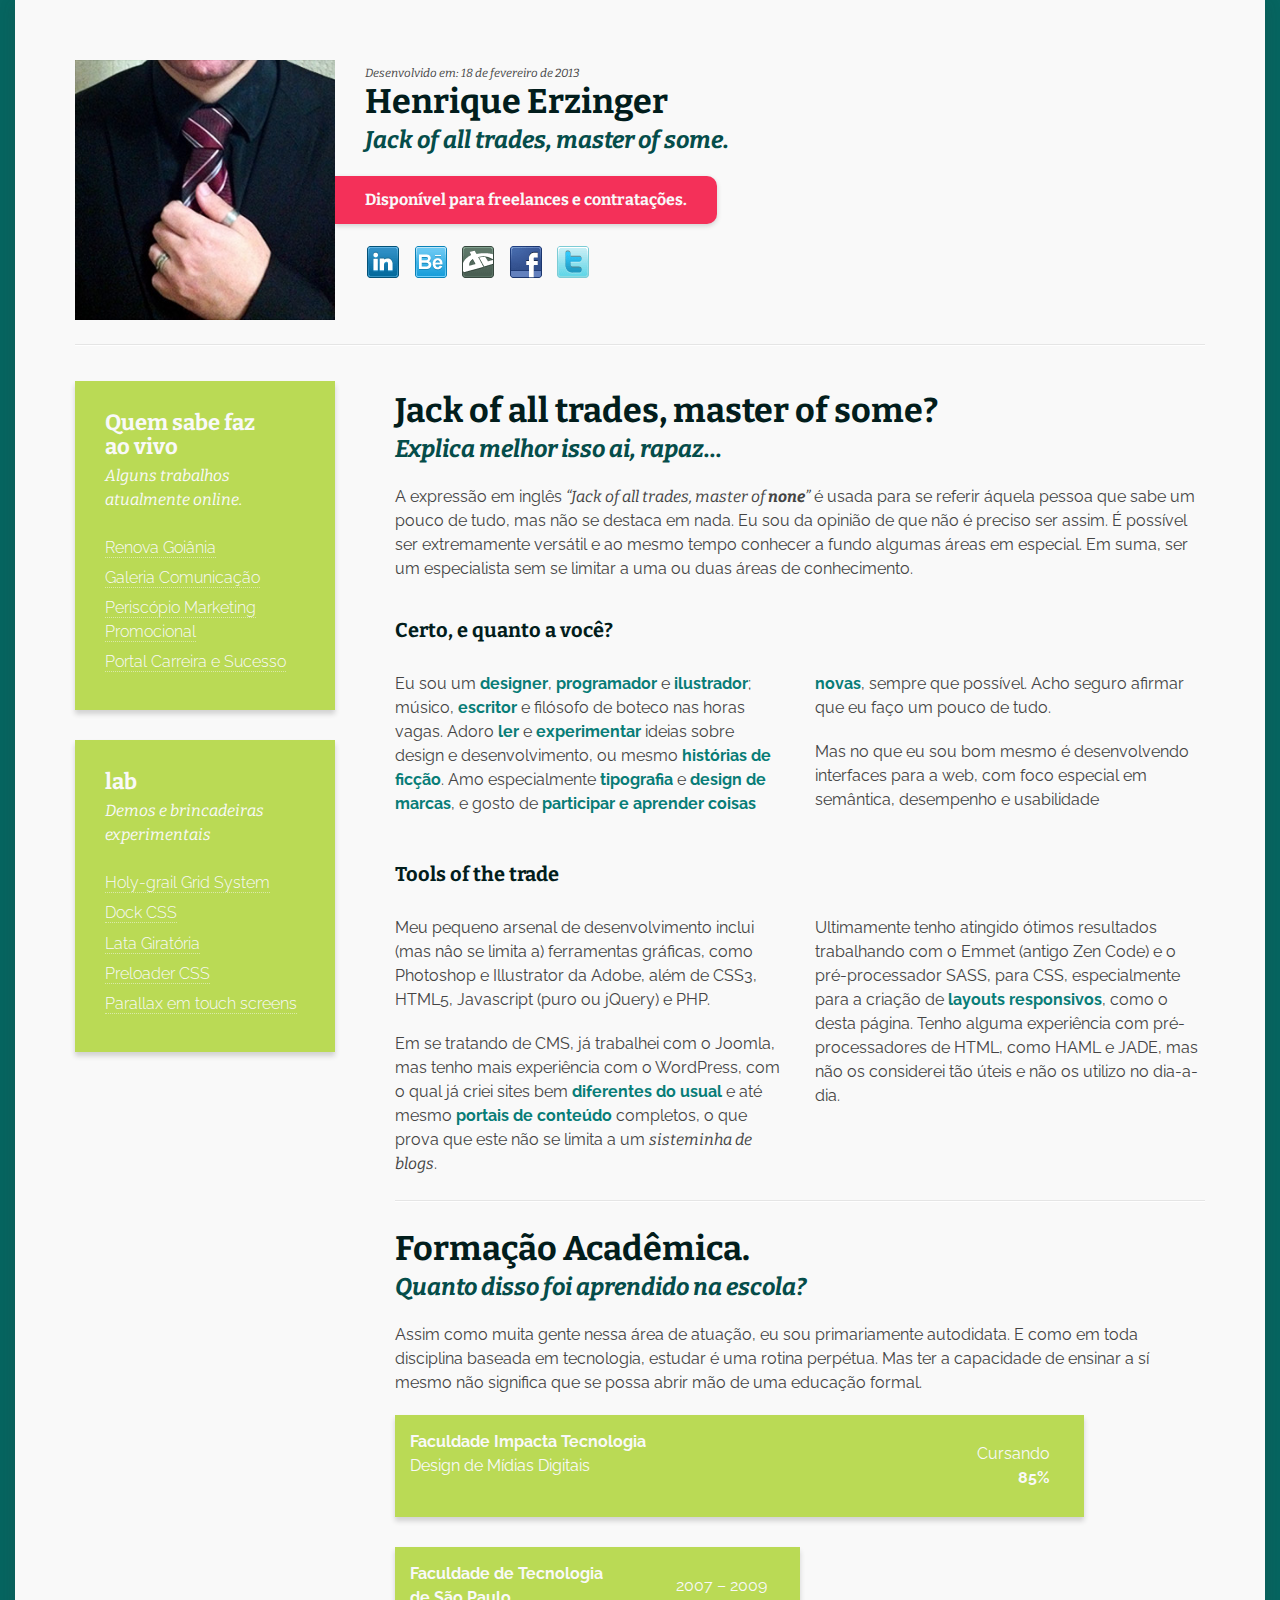
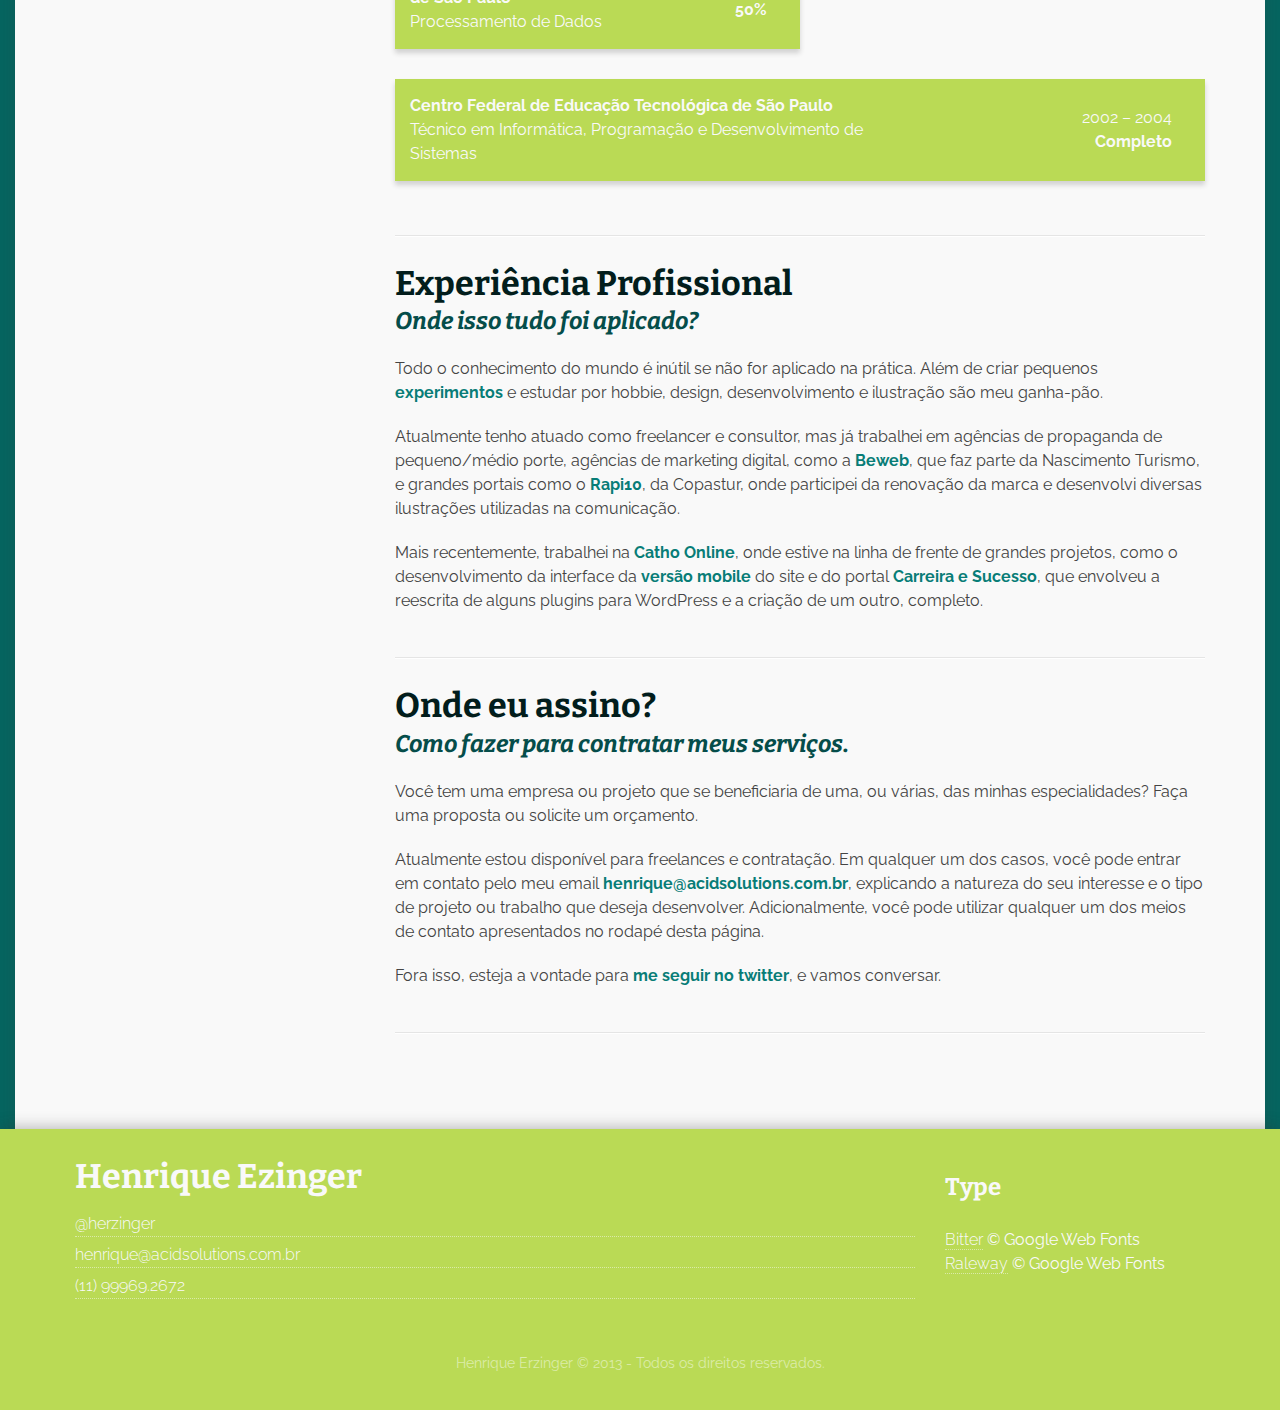
==== index.html @ 11ad7398 "finish the integration of hly-gail for the old design" ====
<!DOCTYPE html>
<html lang="pt-br">
	<head>
		<meta charset="UTF-8">
		<meta http-equiv="X-UA-Compatible" content="IE=edge,chrome=1">
		<meta name="viewport" content="width=device-width, minimum-scale=1.0">

		<title>Henrique Erzinger - Jack of all trades, master of some.</title>
		<meta name="description" content="">

		<link rel="stylesheet" href="css/style.min.css?v=1" media="screen, handheld">
		<!--[if lt IE 9&(!IEMobile)]>
			<link rel="stylesheet" href="css/enhanced.css">
			<script src="http://html5shiv.googlecode.com/svn/trunk/html5.js"></script>
		<![endif]-->

		<link rel="shortcut icon" href="img/icon.png">
		<link rel="apple-touch-icon-precomposed" href="img/apple-icon.png">

		<link type="text/plain" rel="author" href="humans.txt">

		<link href='http://fonts.googleapis.com/css?family=Bitter:700,400italic|Raleway:400,700' rel='stylesheet' type='text/css'>

		<!-- Facebook -->

			<meta property="og:title" content="Henrique Erzinger - Jack of all trades, master of some."/>
			<meta property="og:url" content="http://herzinger.com.br/"/>
			<meta property="og:image" content="http://herzinger.com.br/img/avatar.jpg"/>
			<meta property="og:site_name" content="H-Erzinger"/>
			<meta property="og:description"
				content=	"Disponível para freelances e contratações.
							Provando que é possível ser um profissional
							versátil e um especialista ao mesmo tempo."/>

		<!-- /Facebook -->


	</head>

	<body>
		<!--[if lt IE 8]>
		<p class="chromeframe">You are using an <strong>outdated</strong> browser. Please <a href="http://browsehappy.com/">upgrade your browser</a> or <a href="http://www.google.com/chromeframe/?redirect=true">activate Google Chrome Frame</a> to improve your experience.</p>
		<![endif]-->

        <div class="page" id="topo"><div class="grid">

			<!-- <nav class="navbar special">

					<ul class="nav navbar__list">
						<li class="navbar__topo"><a href="#topo" title="ir para o topo da página">Topo</a></li>
						<li><a href="#links" title="ir para a Introdução">Links</a></li>
						<li><a href="#intro" title="ir para a Introdução">Introdução</a></li>
						<li><a href="#formacao" title="ir para os Prós e Contras">Formação Acadêmica</a></li>
						<li><a href="#experiencia" title="ir para as Soluções">Experiência Proficional</a></li>
						<li><a href="#conclusao" title="ir para a Conclusão">Contrate-me</a></li>
					</ul>

			</nav> -->


			<header class="header">

				<div class="media header__info">

					<span class="img avatar">
						<img src="img/avatar.jpg" alt="Yours trully">
					</span><!--

				 --><div class="bd">

						<time datetime="02-18-2013">Desenvolvido em: 18 de fevereiro de 2013</time>

						<hgroup>
							<h1 class="header__title">Henrique Erzinger</h1>
							<h2 class="header__subtitle">
								Jack of all trades, <strong>master of some</strong>.
							</h2>
						</hgroup>

						<p><a href="#conclusao" class="disponivel" title="Saiba como me contratar">
								Disponível para freelances e contratações.</a></p>

						<nav class="redes-sociais nav">
							<a href="http://br.linkedin.com/in/herzinger" title="Me encontre no LinkedIn" class="sprite-social linkedin">
								Me encontre no LinkedIn</a>
							<a href="http://behance.net/herzinger" title="Me encontre no Behance" class="sprite-social behance">
								Me encontre no Behance</a>
							<a href="http://klausnex.deviantart.com" title="Me encontre no DeviantArt" class="sprite-social deviantart">
								Me encontre no DeviantArt</a>
							<a href="http://www.facebook.com/the.herzinger" title="Me encontre no Facebook" class="sprite-social facebook">
								Me encontre no Facebook</a>
							<a href="https://twitter.com/herzinger" title="Me encontre no Twitter" class="sprite-social twitter">
								Me encontre no Twitter</a>
						</nav>


					</div>

				</div>

				<hr>

			</header>


			<aside class="links" id="links">

				<div class="island special" id="live">

					<hgroup>
						<h3 class="links__title">
							Quem sabe faz
						<br>ao vivo</h3>

						<h4 class="links__subtitle">Alguns trabalhos atualmente online.</h4>
					</hgroup>

					<ul class="links__list">
						<li><a href="http://renovagoiania.com.br/" title="Renova Goiânia">Renova Goiânia</a></li>
						<li><a href="http://galeria.ppg.br/" title="Galeria Comunicação">Galeria Comunicação</a></li>
						<li><a href="http://periscopio.net.br/" title="Periscõpio Marketing Promocional">
							Periscópio Marketing Promocional</a></li>
						<li><a href="http://www.catho.com.br/carreira-sucesso/" title="Portal Carreira e Sucesso - Catho Online">
							Portal Carreira e Sucesso</a></li>
					</ul>

				</div>


				<div class="island special" id="lab">

					<hgroup>
						<h3 class="links__title">lab</h3>
						<h4 class="links__subtitle">Demos e brincadeiras experimentais</h4>
					</hgroup>

						<ul class="links__list">
							<li><a href="http://codepen.io/herzinger/pen/eDBxk" title="holy-grail Grid System on Codepen">
								Holy-grail Grid System</a></li>
							<li><a href="http://codepen.io/herzinger/pen/khfwI" title="Dock CSS on Codepen">
								Dock CSS</a></li>
								<li><a href="http://codepen.io/herzinger/pen/Dxlgb" title="Lata Giratória on Codepen">
								Lata Giratória</a></li>
								<li><a href="http://codepen.io/herzinger/pen/buEgi" title="Preloader CSS on Codepen">
								Preloader CSS</a></li>
							<li><a href="http://herzinger.com.br/parallax" title="Paralax">
								Parallax em touch screens</a></li>
						</ul>

				</div> <!-- /island -->

				<hr>

			</aside><!-- /links

		 --><article class="content">

				<section class="chapter intro" id="intro">

					<hgroup>
						<h1 class="section__title">Jack of all trades, master of some?</h1>
						<h2 class="section__subtitle">Explica melhor isso ai, rapaz...</h2>
					</hgroup>

					<section class="section intro">

						<p>A expressão em inglês <em>“Jack of all trades, master of <strong>none</strong>”</em> é usada para se referir áquela pessoa que sabe um pouco de tudo, mas não se destaca em nada. Eu sou da opinião de que não é preciso ser assim. É possível ser extremamente versátil e ao mesmo tempo conhecer a fundo algumas áreas em especial. Em suma, ser um especialista sem se limitar a uma ou duas áreas de conhecimento.</p>

						<h3 class="beta">Certo, e quanto a você?</h3><div class="columns">

						<p>Eu sou um <a href="http://www.behance.net/herzinger" title="Behance">designer</a>, <a href="http://www.codesnipp.it/henrique-erzinger" title="Codesnipp.it">programador</a> e <a href="http://klausnex.deviantart.com/" title="DeviantArt">ilustrador</a>; músico, <a href="http://herzinger.com.br/darktimes" title="Equilibrium - Dark Times">escritor</a> e filósofo de boteco nas horas vagas. Adoro <a href="https://twitter.com/search?q=from%3Aherzinger%20via%20instapaper&src=typd" title="Tweets via Instapaper">ler</a> e <a href="http://codepen.io/herzinger" title="Codepen">experimentar</a> ideias sobre design e desenvolvimento, ou mesmo <a href="http://www.skoob.com.br/perfil/herzinger" title="Skoob">histórias de ficção</a>. Amo especialmente <a href="http://klausnex.deviantart.com/gallery/26715135" title="Tipografia">tipografia</a> e <a href="http://klausnex.deviantart.com/gallery/6270831" title="Brand Design">design de marcas</a>, e gosto de <a href="http://herzinger.tumblr.com/post/786210670/great-professionals-are-addicts" title="Guest post no blog da Amber Weinberg">participar e aprender coisas novas</a>, sempre que possível. Acho seguro afirmar que eu faço um pouco de tudo.</p>

						<p>Mas no que eu sou bom mesmo é desenvolvendo interfaces para a web, com foco especial em semântica, desempenho e usabilidade</p>

						</div><!-- /columns -->


						<h3 class="beta">Tools of the trade</h3><div class="columns">

						<p>Meu pequeno arsenal de desenvolvimento inclui (mas nâo se limita a) ferramentas gráficas, como Photoshop e Illustrator da Adobe, além de CSS3, HTML5, Javascript (puro ou jQuery) e PHP.</p>

						<p>Em se tratando de CMS, já trabalhei com o Joomla, mas tenho mais experiência com o WordPress, com o qual já criei sites bem <a href="http://galeria.ppg.br" title="Galeria Comunicação">diferentes do usual</a> e até mesmo <a href="http://www.catho.com.br/carreira-sucesso/" title="Portal Carreira e Sucesso - Catho">portais de conteúdo</a> completos, o que prova que este não se limita a um <em>sisteminha de blogs</em>.</p>

						<p>Ultimamente tenho atingido ótimos resultados trabalhando com o Emmet (antigo Zen Code) e o pré-processador SASS, para CSS, especialmente para a criação de <a href="http://" title="Meu grid system responsívo em SASS">layouts responsivos</a>, como o desta página. Tenho alguma experiência com pré-processadores de HTML, como HAML e JADE, mas não os considerei tão úteis e não os utilizo no dia-a-dia.</p>

						</div><!-- /columns -->

					</section>

				</section><!-- /chapter -->


				<section class="chapter formacao" id="formacao">

					<hgroup>
						<h1 class="section__title">Formação Acadêmica.</h1>
						<h2 class="section__subtitle">Quanto disso foi aprendido na escola?</h2>
					</hgroup>

					<section class="section">

						<p>Assim como muita gente nessa área de atuação, eu sou primariamente autodidata. E como em toda disciplina baseada em tecnologia, estudar é uma rotina perpétua. Mas ter a capacidade de ensinar a sí mesmo não significa que se possa abrir mão de uma educação formal.</p>

						<figure class="formacao__grafico">
							<dl class="islet bar formacao__fit"><div class="grid">

								<div class="formacao__info">
									<dt class="formacao__instituicao">Faculdade Impacta Tecnologia</dt>
									<dd class="formacao__curso">Design de Mídias Digitais</dd>
								</div><!--

							 --><div class="formacao__andamento">
									<dd class="formacao__quando">Cursando</dd>
									<dd class="formacao__quanto">85%</dd>
								</div>

							</div></dl><!-- /bar /grid -->

							<dl class="islet bar formacao__fatec"><div class="grid">

								<div class="formacao__info">
									<dt class="formacao__instituicao">Faculdade de Tecnologia de São Paulo</dt>
									<dd class="formacao__curso">Processamento de Dados</dd>
								</div><!--

							 --><div class="formacao__andamento">
									<dd class="formacao__quando">2007 – 2009</dd>
									<dd class="formacao__quanto">50%</dd>
								</div>

							</div></dl><!-- /bar /grid -->

							<dl class="islet bar formacao__federal"><div class="grid">

								<div class="formacao__info">
									<dt class="formacao__instituicao">Centro Federal de Educação Tecnológica de São Paulo</dt>
									<dd class="formacao__curso">Técnico em Informática, Programação e Desenvolvimento de Sistemas</dd>
								</div><!--

							 --><div class="formacao__andamento">
									<dd class="formacao__quando">2002 – 2004</dd>
									<dd class="formacao__quanto">Completo</dd>
								</div>

							</div></dl><!-- /bar /grid -->
						</figure>

					</section>

				</section><!-- /chapter -->


				<section class="chapter experiencia" id="experiencia">

					<hgroup>
						<h1 class="section__title">Experiência Profissional</h1>
						<h2 class="section__subtitle">Onde isso tudo foi aplicado?</h2>
					</hgroup>

					<section class="section">

						<p>Todo o conhecimento do mundo é inútil se não for aplicado na prática. Além de criar pequenos <a href="#lab">experimentos</a> e estudar por hobbie, design, desenvolvimento e ilustração são meu ganha-pão.</p>

						<p>Atualmente tenho atuado como freelancer e consultor, mas já trabalhei em agências de propaganda de pequeno/médio porte, agências de marketing digital, como a <a href="http://www.beweb.com.br/" title="Beweb Marketing Digital">Beweb</a>, que faz parte da Nascimento Turismo, e grandes portais como o <a href="http://www.rapi10.com.br/" title="Rapi10 Passagens Aéreas">Rapi10</a>, da Copastur, onde participei da renovação da marca e desenvolvi diversas ilustrações utilizadas na comunicação. </p>

						<p>Mais recentemente, trabalhei na <a href="http://catho.com.br/" title="Catho Online">Catho Online</a>, onde estive na linha de frente de grandes projetos, como o desenvolvimento da interface da <a href="http://www.behance.net/gallery/Catho-Online-Site-Mobile/7232943" title="Catho Online - Site Mobile on Behance">versão mobile</a> do site e do portal <a href="http://www.catho.com.br/carreira-sucesso/" title="Portal Carreira e Sucesso - Catho">Carreira e Sucesso</a>, que envolveu a reescrita de alguns plugins para WordPress e a criação de um outro, completo.</p>

					</section>

				</section><!-- /chapter -->


				<section class="chapter conclusao" id="conclusao">

					<hgroup>
						<h1 class="section__title">Onde eu assino?</h1>
						<h2 class="section__subtitle">Como fazer para contratar meus serviços.</h2>
					</hgroup>

					<section class="section">

						<p>Você tem uma empresa ou projeto que se beneficiaria de uma, ou várias, das minhas especialidades? Faça uma proposta ou solicite um orçamento.</p>

						<p>Atualmente estou disponível para freelances e contratação. Em qualquer um dos casos, você pode entrar em contato pelo meu email <a href="mailto:henrique@acidsolutions.com.br">henrique@acidsolutions.com.br</a>, explicando a natureza do seu interesse e o tipo de projeto ou trabalho que deseja desenvolver. Adicionalmente, você pode utilizar qualquer um dos meios de contato apresentados no rodapé desta página.</p>

						<p>Fora isso, esteja a vontade para <a href="https://twitter.com/herzinger" title="me siga no twitter">me seguir no twitter</a>, e vamos conversar.</p>

					</section>

				</section><!-- /chapter -->

			</article> <!-- /content -->

		</div></div><!-- /grid /page -->

		<footer class="footer special">

			<div class="page">
				<div class="grid">

					<section class="footer__info">

						<h1 class="footer__title">Henrique Ezinger</h1>
						<ul>
							<li><a href="http://twitter.com/herzinger/">@herzinger</a></li>
							<li><a href="mailto:henrique@acidsolutions.com.br">henrique@acidsolutions.com.br</a></li>
							<li><a href="tel:+5511999692672" title="Telefone celular de São Paulo">(11) 99969.2672</a></li>
						</ul>

					</section><!--

				 --><aside class="footer__side">

						<h3>Type</h3>
						<ul class="footer_list nav">
							<li><a href="http://www.huertatipografica.com.ar/" title="Huerta Tipografica">Bitter</a> &copy; Google Web Fonts</li>
							<li><a href="http://www.google.com/webfonts" title="Google Web Fonts">Raleway</a> &copy; Google Web Fonts</li>
						</ul>

					</aside>

					<div class="footer__copy">Henrique Erzinger &copy; 2013 - Todos os direitos reservados.</div>
				</div><!-- /grid -->
			</div>
		</footer>

		<script src="http://ajax.googleapis.com/ajax/libs/jquery/1.9.0/jquery.min.js"></script>
		<script src="js/scripts.js"></script>

    </body>
</html>
---- css/style.min.css ----
/**
 *
 * holy-grailcss.com -- @holy-grailcss -- @csswizardry
 *
 *//* normalize.css v2.1.0 | MIT License | git.io/normalize */article,aside,details,figcaption,figure,footer,header,hgroup,main,nav,section,summary{display:block}audio,canvas,video{display:inline-block}audio:not([controls]){display:none;height:0}[hidden]{display:none}html{font-family:sans-serif;-webkit-text-size-adjust:100%;-ms-text-size-adjust:100%}body{margin:0}a:focus{outline:thin dotted}a:active,a:hover{outline:0}h1{font-size:2em;margin:0.67em 0}abbr[title]{border-bottom:1px dotted}b,strong{font-weight:bold}dfn{font-style:italic}hr{-moz-box-sizing:content-box;box-sizing:content-box;height:0}mark{background:#ff0;color:#000}code,kbd,pre,samp{font-family:monospace,serif;font-size:1em}pre{white-space:pre-wrap}q{quotes:"\201C" "\201D" "\2018" "\2019"}small{font-size:80%}sub,sup{font-size:75%;line-height:0;position:relative;vertical-align:baseline}sup{top:-0.5em}sub{bottom:-0.25em}img{border:0}svg:not(:root){overflow:hidden}figure{margin:0}fieldset{border:1px solid silver;margin:0 2px;padding:0.35em 0.625em 0.75em}legend{border:0;padding:0}button,input,select,textarea{font-family:inherit;font-size:100%;margin:0}button,input{line-height:normal}button,select{text-transform:none}button,html input[type="button"],input[type="reset"],input[type="submit"]{-webkit-appearance:button;cursor:pointer}button[disabled],html input[disabled]{cursor:default}input[type="checkbox"],input[type="radio"]{box-sizing:border-box;padding:0}input[type="search"]{-webkit-appearance:textfield;-moz-box-sizing:content-box;-webkit-box-sizing:content-box;box-sizing:content-box}input[type="search"]::-webkit-search-cancel-button,input[type="search"]::-webkit-search-decoration{-webkit-appearance:none}button::-moz-focus-inner,input::-moz-focus-inner{border:0;padding:0}textarea{overflow:auto;vertical-align:top}table{border-collapse:collapse;border-spacing:0}*,*:before,*:after{-webkit-box-sizing:border-box;-moz-box-sizing:border-box;-ms-box-sizing:border-box;-o-box-sizing:border-box;box-sizing:border-box}h1,h2,h3,h4,h5,h6,p,blockquote,pre,dl,dd,ol,ul,form,fieldset,legend,table,th,td,caption,hr{margin:0;padding:0}abbr[title],dfn[title]{cursor:help}u,ins{text-decoration:none}ins{border-bottom:1px solid}img{font-style:italic}label,input,textarea,button,select,option{cursor:pointer}.text-input:active,.text-input:focus,textarea:active,textarea:focus{cursor:text;outline:none}.cf:after,.media:after,.island:after,.islet:after{content:"";display:table;clear:both}h1,h2,h3,h4,h5,h6,hgroup,ul,ol,dl,blockquote,p,address,table,fieldset,figure,pre,.form-fields>li,.media,.island,.islet{margin-bottom:30px;margin-bottom:1.875rem}.islet h1,.islet h2,.islet h3,.islet h4,.islet h5,.islet h6,.islet hgroup,.islet ul,.islet ol,.islet dl,.islet blockquote,.islet p,.islet address,.islet table,.islet fieldset,.islet figure,.islet pre,.islet .form-fields>li,.islet .media,.islet .island,.islet .islet{margin-bottom:15px;margin-bottom:0.9375rem}.landmark{margin-bottom:60px;margin-bottom:3.75rem}hr{margin-bottom:28px;margin-bottom:1.75rem}ul,ol,dd{margin-left:60px;margin-left:3.75rem}html{font:1em/1.5 sans-serif;overflow-y:scroll;min-height:100%}h1,.alpha{font-size:36px;font-size:2.25rem;line-height:1.33333}h2,.beta{font-size:24px;font-size:1.5rem;line-height:1}h3,.gamma{font-size:24px;font-size:1.5rem;line-height:1}h4,.delta{font-size:16px;font-size:1rem;line-height:1.5}h5,.epsilon{font-size:16px;font-size:1rem;line-height:1.5}h6,.zeta{font-size:14px;font-size:0.875rem;line-height:1.71429}hgroup .hN{margin-bottom:0}.giga{font-size:96px;font-size:6rem;line-height:1}.mega{font-size:72px;font-size:4.5rem;line-height:1}.kilo{font-size:48px;font-size:3rem;line-height:1}.lede,.lead{font-size:18px;font-size:1.125rem;line-height:1.33333}.smallprint,.milli{font-size:12px;font-size:0.75rem;line-height:2}.micro{font-size:10px;font-size:0.625rem;line-height:2.4}q{quotes:"\2018" "\2019" "\201C" "\201D"}q:before{content:"\2018";content:open-quote}q:after{content:"\2019";content:close-quote}q q:before{content:"\201C";content:open-quote}q q:after{content:"\201D";content:close-quote}blockquote{quotes:"\201C" "\201D"}blockquote p:before{content:"\201C";content:open-quote}blockquote p:after{content:"";content:no-close-quote}blockquote p:last-of-type:after{content:"\201D";content:close-quote}blockquote q:before{content:"\2018";content:open-quote}blockquote q:after{content:"\2019";content:close-quote}blockquote{text-indent:-0.41em}blockquote p:last-of-type{margin-bottom:0}.source{display:block;text-indent:0}.source:before{content:"\2014"}pre{overflow:auto}pre mark{background:none;border-bottom:1px solid;color:inherit}.code-comment{opacity:0.75;filter:alpha(opacity=75)}.line-numbers{font-family:monospace,serif;list-style:decimal-leading-zero inside;white-space:nowrap;overflow:auto;margin-left:0}.line-numbers code{white-space:pre}img{max-width:100%}img[width],img[height]{max-width:none}.img--round{border-radius:4px}.img--right{float:right;margin-bottom:30px;margin-left:30px}.img--left{float:left;margin-right:30px;margin-bottom:30px}.img--center{display:block;margin-right:auto;margin-bottom:30px;margin-left:auto}.img--short{height:150px}.img--medium{height:300px}.img--tall{height:450px}figure>img{display:block}li>ul,li>ol{margin-bottom:0}.numbered-list{list-style-type:decimal}table{width:100%}th,td{padding:7.5px;text-align:left}@media screen and (min-width: 480px){th,td{padding:15px}}[colspan]{text-align:center}[colspan="1"]{text-align:left}[rowspan]{vertical-align:middle}[rowspan="1"]{vertical-align:top}.numerical{text-align:right}.t5{width:5%}.t10{width:10%}.t12{width:12.5%}.t15{width:15%}.t20{width:20%}.t25{width:25%}.t30{width:30%}.t33{width:33.333%}.t35{width:35%}.t37{width:37.5%}.t40{width:40%}.t45{width:45%}.t50{width:50%}.t55{width:55%}.t60{width:60%}.t62{width:62.5%}.t65{width:65%}.t66{width:66.666%}.t70{width:70%}.t75{width:75%}.t80{width:80%}.t85{width:85%}.t87{width:87.5%}.t90{width:90%}.t95{width:95%}.table--bordered th,.table--bordered td{border:1px solid #ccc}.table--bordered th:empty,.table--bordered td:empty{border:none}.table--bordered thead tr:last-child th{border-bottom-width:2px}.table--bordered tbody tr th:last-of-type{border-right-width:2px}.table--striped tbody tr:nth-of-type(odd){background-color:#ffc}.table--data{font:12px/1.5 sans-serif}fieldset{padding:30px}.form-fields{list-style:none;margin:0}.form-fields>li:last-child{margin-bottom:0}label,.label{display:block}.additional{display:block;font-weight:normal}.check-list{list-style:none;margin:0}.check-label,.check-list label,.check-list .label{display:inline-block}.spoken-form label{display:inline-block;font:inherit}.extra-help{display:inline-block;visibility:hidden}.text-input:active+.extra-help,.text-input:focus+.extra-help{visibility:visible}.grid,.header__info{margin-left:-30px;list-style:none;margin-bottom:0}.grid>.grid,.header__info>.grid,.grid>.header__info,.header__info>.header__info{margin-left:0}.one-whole,.one-half,.two-quarters,.three-sixths,.four-eighths,.five-tenths,.six-twelfths,.one-third,.two-sixths,.four-twelfths,.two-thirds,.four-sixths,.eight-twelfths,.one-quarter,.two-eighths,.three-twelfths,.three-quarters,.six-eighths,.nine-twelfths,.one-fifth,.two-tenths,.two-fifths,.four-tenths,.three-fifths,.six-tenths,.four-fifths,.eight-tenths,.one-sixth,.two-twelfths,.five-sixths,.ten-twelfths,.one-eighth,.three-eighths,.five-eighths,.seven-eighths,.one-tenth,.three-tenths,.seven-tenths,.nine-tenths,.one-twelfth,.five-twelfths,.seven-twelfths,.eleven-twelfths,.bar .formacao__info,.bar .formacao__andamento,.header,.content,.navbar__list,.links,.footer__info,.footer__side,.footer__copy,.header__info .bd,.header__info .avatar{display:inline-block;width:100%;padding-left:30px;vertical-align:top}.media{display:block}.media__img{float:left;margin-right:30px}.media__img--rev{float:right;margin-left:30px}.media__img img,.media__img--rev img{display:block}.media__body{overflow:hidden}.media__body,.media__body>:last-child{margin-bottom:0}.islet .media__img{margin-right:15px}.islet .media__img--rev{margin-left:15px}.island,.islet{display:block}.island{padding:30px}.island>:last-child,.islet>:last-child{margin-bottom:0}.islet{padding:15px}.one-whole{width:100%}.one-half,.two-quarters,.three-sixths,.four-eighths,.five-tenths,.six-twelfths{width:50%}.one-third,.two-sixths,.four-twelfths{width:33.33333%}.two-thirds,.four-sixths,.eight-twelfths{width:66.66667%}.one-quarter,.two-eighths,.three-twelfths{width:25%}.three-quarters,.six-eighths,.nine-twelfths{width:75%}.one-fifth,.two-tenths{width:20%}.two-fifths,.four-tenths{width:40%}.three-fifths,.six-tenths{width:60%}.four-fifths,.eight-tenths{width:80%}.one-sixth,.two-twelfths{width:16.66667%}.five-sixths,.ten-twelfths{width:83.33333%}.one-eighth{width:12.5%}.three-eighths{width:37.5%}.five-eighths{width:62.5%}.seven-eighths{width:87.5%}.one-tenth{width:10%}.three-tenths{width:20%}.seven-tenths{width:70%}.nine-tenths{width:90%}.one-twelfth{width:8.33333%}.five-twelfths{width:41.66667%}.seven-twelfths{width:58.33333%}.eleven-twelfths{width:83.33333%}@media only screen and (max-width: 480px){.palm-one-whole{width:100%}.palm-one-half,.palm-two-quarters,.palm-three-sixths,.palm-four-eighths,.palm-five-tenths,.palm-six-twelfths{width:50%}.palm-one-third,.palm-two-sixths,.palm-four-twelfths{width:33.33333%}.palm-two-thirds,.palm-four-sixths,.palm-eight-twelfths{width:66.66667%}.palm-one-quarter,.palm-two-eighths,.palm-three-twelfths{width:25%}.palm-three-quarters,.palm-six-eighths,.palm-nine-twelfths{width:75%}.palm-one-fifth,.palm-two-tenths{width:20%}.palm-two-fifths,.palm-four-tenths{width:40%}.palm-three-fifths,.palm-six-tenths{width:60%}.palm-four-fifths,.palm-eight-tenths{width:80%}.palm-one-sixth,.palm-two-twelfths{width:16.66667%}.palm-five-sixths,.palm-ten-twelfths{width:83.33333%}.palm-one-eighth{width:12.5%}.palm-three-eighths{width:37.5%}.palm-five-eighths{width:62.5%}.palm-seven-eighths{width:87.5%}.palm-one-tenth{width:10%}.palm-three-tenths{width:20%}.palm-seven-tenths{width:70%}.palm-nine-tenths{width:90%}.palm-one-twelfth{width:8.33333%}.palm-five-twelfths{width:41.66667%}.palm-seven-twelfths{width:58.33333%}.palm-eleven-twelfths{width:83.33333%}}@media only screen and (min-width: 481px) and (max-width: 1023px){.lap-one-whole{width:100%}.lap-one-half,.lap-two-quarters,.lap-three-sixths,.lap-four-eighths,.lap-five-tenths,.lap-six-twelfths{width:50%}.lap-one-third,.lap-two-sixths,.lap-four-twelfths{width:33.33333%}.lap-two-thirds,.lap-four-sixths,.lap-eight-twelfths{width:66.66667%}.lap-one-quarter,.lap-two-eighths,.lap-three-twelfths{width:25%}.lap-three-quarters,.lap-six-eighths,.lap-nine-twelfths{width:75%}.lap-one-fifth,.lap-two-tenths{width:20%}.lap-two-fifths,.lap-four-tenths{width:40%}.lap-three-fifths,.lap-six-tenths{width:60%}.lap-four-fifths,.lap-eight-tenths{width:80%}.lap-one-sixth,.lap-two-twelfths{width:16.66667%}.lap-five-sixths,.lap-ten-twelfths{width:83.33333%}.lap-one-eighth{width:12.5%}.lap-three-eighths{width:37.5%}.lap-five-eighths{width:62.5%}.lap-seven-eighths{width:87.5%}.lap-one-tenth{width:10%}.lap-three-tenths{width:20%}.lap-seven-tenths{width:70%}.lap-nine-tenths{width:90%}.lap-one-twelfth{width:8.33333%}.lap-five-twelfths{width:41.66667%}.lap-seven-twelfths{width:58.33333%}.lap-eleven-twelfths{width:83.33333%}}@media only screen and (min-width: 481px){.lap-and-up-one-whole{width:100%}.lap-and-up-one-half,.lap-and-up-two-quarters,.lap-and-up-three-sixths,.lap-and-up-four-eighths,.lap-and-up-five-tenths,.lap-and-up-six-twelfths{width:50%}.lap-and-up-one-third,.lap-and-up-two-sixths,.lap-and-up-four-twelfths{width:33.33333%}.lap-and-up-two-thirds,.lap-and-up-four-sixths,.lap-and-up-eight-twelfths{width:66.66667%}.lap-and-up-one-quarter,.lap-and-up-two-eighths,.lap-and-up-three-twelfths{width:25%}.lap-and-up-three-quarters,.lap-and-up-six-eighths,.lap-and-up-nine-twelfths{width:75%}.lap-and-up-one-fifth,.lap-and-up-two-tenths{width:20%}.lap-and-up-two-fifths,.lap-and-up-four-tenths{width:40%}.lap-and-up-three-fifths,.lap-and-up-six-tenths{width:60%}.lap-and-up-four-fifths,.lap-and-up-eight-tenths{width:80%}.lap-and-up-one-sixth,.lap-and-up-two-twelfths{width:16.66667%}.lap-and-up-five-sixths,.lap-and-up-ten-twelfths{width:83.33333%}.lap-and-up-one-eighth{width:12.5%}.lap-and-up-three-eighths{width:37.5%}.lap-and-up-five-eighths{width:62.5%}.lap-and-up-seven-eighths{width:87.5%}.lap-and-up-one-tenth{width:10%}.lap-and-up-three-tenths{width:20%}.lap-and-up-seven-tenths{width:70%}.lap-and-up-nine-tenths{width:90%}.lap-and-up-one-twelfth{width:8.33333%}.lap-and-up-five-twelfths{width:41.66667%}.lap-and-up-seven-twelfths{width:58.33333%}.lap-and-up-eleven-twelfths{width:83.33333%}}@media only screen and (max-width: 1023px){.portable-one-whole{width:100%}.portable-one-half,.portable-two-quarters,.portable-three-sixths,.portable-four-eighths,.portable-five-tenths,.portable-six-twelfths{width:50%}.portable-one-third,.portable-two-sixths,.portable-four-twelfths{width:33.33333%}.portable-two-thirds,.portable-four-sixths,.portable-eight-twelfths{width:66.66667%}.portable-one-quarter,.portable-two-eighths,.portable-three-twelfths{width:25%}.portable-three-quarters,.portable-six-eighths,.portable-nine-twelfths{width:75%}.portable-one-fifth,.portable-two-tenths{width:20%}.portable-two-fifths,.portable-four-tenths{width:40%}.portable-three-fifths,.portable-six-tenths{width:60%}.portable-four-fifths,.portable-eight-tenths{width:80%}.portable-one-sixth,.portable-two-twelfths{width:16.66667%}.portable-five-sixths,.portable-ten-twelfths{width:83.33333%}.portable-one-eighth{width:12.5%}.portable-three-eighths{width:37.5%}.portable-five-eighths{width:62.5%}.portable-seven-eighths{width:87.5%}.portable-one-tenth{width:10%}.portable-three-tenths{width:20%}.portable-seven-tenths{width:70%}.portable-nine-tenths{width:90%}.portable-one-twelfth{width:8.33333%}.portable-five-twelfths{width:41.66667%}.portable-seven-twelfths{width:58.33333%}.portable-eleven-twelfths{width:83.33333%}}@media only screen and (min-width: 1024px){.desk-one-whole{width:100%}.desk-one-half,.desk-two-quarters,.desk-three-sixths,.desk-four-eighths,.desk-five-tenths,.desk-six-twelfths{width:50%}.desk-one-third,.desk-two-sixths,.desk-four-twelfths{width:33.33333%}.desk-two-thirds,.desk-four-sixths,.desk-eight-twelfths{width:66.66667%}.desk-one-quarter,.desk-two-eighths,.desk-three-twelfths{width:25%}.desk-three-quarters,.desk-six-eighths,.desk-nine-twelfths{width:75%}.desk-one-fifth,.desk-two-tenths{width:20%}.desk-two-fifths,.desk-four-tenths{width:40%}.desk-three-fifths,.desk-six-tenths{width:60%}.desk-four-fifths,.desk-eight-tenths{width:80%}.desk-one-sixth,.desk-two-twelfths{width:16.66667%}.desk-five-sixths,.desk-ten-twelfths{width:83.33333%}.desk-one-eighth{width:12.5%}.desk-three-eighths{width:37.5%}.desk-five-eighths{width:62.5%}.desk-seven-eighths{width:87.5%}.desk-one-tenth{width:10%}.desk-three-tenths{width:20%}.desk-seven-tenths{width:70%}.desk-nine-tenths{width:90%}.desk-one-twelfth{width:8.33333%}.desk-five-twelfths{width:41.66667%}.desk-seven-twelfths{width:58.33333%}.desk-eleven-twelfths{width:83.33333%}}.brand{font-family:"Helvetica Neue",sans-serif!important;color:#4a8ec2!important}.brand-face{font-family:"Helvetica Neue",sans-serif!important}.brand-color,.brand-colour{color:#4a8ec2!important}.float--right{float:right!important}.float--left{float:left !important}.float--none{float:none !important}.text--left{text-align:left !important}.text--center{text-align:center!important}.text--right{text-align:right !important}.weight--light{font-weight:300!important}.weight--normal{font-weight:400!important}.weight--semibold{font-weight:600!important}.push{margin:30px !important}.push--top{margin-top:30px !important}.push--right{margin-right:30px !important}.push--bottom{margin-bottom:30px !important}.push--left{margin-left:30px !important}.push--ends{margin-top:30px !important;margin-bottom:30px !important}.push--sides{margin-right:30px !important;margin-left:30px !important}.push-half{margin:15px !important}.push-half--top{margin-top:15px !important}.push-half--right{margin-right:15px !important}.push-half--bottom{margin-bottom:15px !important}.push-half--left{margin-left:15px !important}.push-half--ends{margin-top:15px !important;margin-bottom:15px !important}.push-half--sides{margin-right:15px !important;margin-left:15px !important}.flush{margin:0!important}.flush--top{margin-top:0!important}.flush--right{margin-right:0!important}.flush--bottom{margin-bottom:0!important}.flush--left{margin-left:0!important}.flush--ends{margin-top:0!important;margin-bottom:0!important}.flush--sides{margin-right:0!important;margin-left:0!important}.soft{padding:30px !important}.soft--top{padding-top:30px !important}.soft--right{padding-right:30px !important}.soft--bottom{padding-bottom:30px !important}.soft--left{padding-left:30px !important}.soft--ends{padding-top:30px !important;padding-bottom:30px !important}.soft--sides{padding-right:30px !important;padding-left:30px !important}.soft-half{padding:15px !important}.soft-half--top{padding-top:15px !important}.soft-half--right{padding-right:15px !important}.soft-half--bottom{padding-bottom:15px !important}.soft-half--left{padding-left:15px !important}.soft-half--ends{padding-top:15px !important;padding-bottom:15px !important}.soft-half--sides{padding-right:15px !important;padding-left:15px !important}.hard{padding:0!important}.hard--top{padding-top:0!important}.hard--right{padding-right:0!important}.hard--bottom{padding-bottom:0!important}.hard--left{padding-left:0!important}.hard--ends{padding-top:0!important;padding-bottom:0!important}.hard--sides{padding-right:0!important;padding-left:0!important}.full-bleed{margin-right:-30px !important;margin-left:-30px !important}.islet .full-bleed{margin-right:-15px !important;margin-left:-15px !important}.informative{cursor:help!important}.muted{opacity:0.5!important;filter:alpha(opacity=50) !important}.proceed{text-align:right!important}.go:after{content:"\00A0" "\00BB" !important}.caps{text-transform:uppercase!important}.accessibility,.visuallyhidden{border:0!important;clip:rect(0 0 0 0) !important;height:1px!important;margin:-1px!important;overflow:hidden!important;padding:0!important;position:absolute!important;width:1px!important}@media only screen and (max-width: 480px){.accessibility--palm,.visuallyhidden--palm{border:0!important;clip:rect(0 0 0 0) !important;height:1px!important;margin:-1px!important;overflow:hidden!important;padding:0!important;position:absolute!important;width:1px!important}}@media only screen and (min-width: 481px) and (max-width: 1023px){.accessibility--lap,.visuallyhidden--lap{border:0!important;clip:rect(0 0 0 0) !important;height:1px!important;margin:-1px!important;overflow:hidden!important;padding:0!important;position:absolute!important;width:1px!important}}@media only screen and (min-width: 481px){.accessibility--lap-and-up,.visuallyhidden--lap-and-up{border:0!important;clip:rect(0 0 0 0) !important;height:1px!important;margin:-1px!important;overflow:hidden!important;padding:0!important;position:absolute!important;width:1px!important}}@media only screen and (max-width: 1023px){.accessibility--portable,.visuallyhidden--portable{border:0!important;clip:rect(0 0 0 0) !important;height:1px!important;margin:-1px!important;overflow:hidden!important;padding:0!important;position:absolute!important;width:1px!important}}@media only screen and (min-width: 1024px){.accessibility--desk,.visuallyhidden--desk{border:0!important;clip:rect(0 0 0 0) !important;height:1px!important;margin:-1px!important;overflow:hidden!important;padding:0!important;position:absolute!important;width:1px!important}}@media only screen and (min-width: 1200px){.accessibility--desk-wide,.visuallyhidden--desk-wide{border:0!important;clip:rect(0 0 0 0) !important;height:1px!important;margin:-1px!important;overflow:hidden!important;padding:0!important;position:absolute!important;width:1px!important}}.special,.bar{background:#bada55;color:#f9f9f9;-webkit-box-shadow:0 4px 5px rgba(51,51,51,0.2) ;-moz-box-shadow:0 4px 5px rgba(51,51,51,0.2) ;box-shadow:0 4px 5px rgba(51,51,51,0.2) }.special a,.bar a{color:#f9f9f9;text-decoration:none;border-bottom:1px dotted rgba(249,249,249,0.5);font-weight:300}.special a:hover,.bar a:hover{color:#f9f9f9;border-bottom:1px dotted #f9f9f9}.bar dd{margin:0}.bar p{margin:0}.bar strong{display:block}.bar .formacao__info{width:100%}.bar .formacao__andamento{width:100%;margin-top:0.75em;margin-left:15px;padding:0.75em 1.13em;background:#a8cf2d;text-align:right}.bar.formacao__fit{width:85%}.bar.formacao__fatec{width:50%}.formacao__instituicao,.formacao__quanto{font-weight:bold}.sprite-social{background:url("../img/sprite-social.png") no-repeat;width:36px;height:36px;margin-right:7.5px;overflow:hidden;text-indent:-9999px;display:inline-block}.linkedin{background-position:0 0}.behance{background-position:0 -36px}.deviantart{background-position:0 -72px}.facebook{background-position:0 -108px}.twitter{background-position:0 -144px}body{background:#066560;color:#444;font:normal 0.88em/1.3 Raleway,Helvetica-neue,helvetica,arial,sans-serif;margin:0}ul,li{margin:0;padding:0;list-style:none}p,time{margin-top:0;margin-bottom:1.25em}time{font-size:0.74em}hr{border:none;border-bottom:1px solid #e5e5e5;padding-bottom:1.5em;margin-bottom:0.75em;box-shadow:0 1px 0 #fff}h1,h2,h3,h4{color:#021d1c;font-family:Bitter,Georgia,"Times new roman",serif;font-weight:700;margin:0 0 1.5em}hgroup{margin-bottom:1.5em}hgroup h1,hgroup h2,hgroup h3{margin-bottom:0.22em}.special h1,.special h2,.special h3,.special h4{color:#f9f9f9}h1{font-size:2.13em;line-height:1.06}h4{font-weight:400}.beta{font-size:1.25em;line-height:1.2em;margin-top:1.88em;margin-bottom:1.5em}.header__subtitle,.article__subtitle,.links__subtitle,.section__subtitle{font-style:italic;color:#054d4a}a{color:#087d77;text-decoration:none;font-weight:bold}a:hover{color:#021d1c}.article>p:first-child,em,time{font-family:Bitter,Georgia,"Times new roman",serif;font-weight:400;font-style:italic}.header,.content{width:100%}.page{background:#f9f9f9;margin:0;padding:3.76em 15px 2.25em;overflow:hidden;-webkit-box-shadow:0 4px 15px rgba(51,51,51,0.2) ;-moz-box-shadow:0 4px 15px rgba(51,51,51,0.2) ;box-shadow:0 4px 15px rgba(51,51,51,0.2) }.avatar{display:none}.header{margin-bottom:2.25em;padding-left:30px}.disponivel{font-family:Bitter,Georgia,"Times new roman",serif;color:#f9f9f9;background:#f43059;display:inline-block;padding:0.75em 1.88em;border-radius:10px;-webkit-box-shadow:0 2px 5px rgba(51,51,51,0.2) ;-moz-box-shadow:0 2px 5px rgba(51,51,51,0.2) ;box-shadow:0 2px 5px rgba(51,51,51,0.2) }.disponivel:hover{color:#f9f9f9}.chapter{margin-bottom:1.88em;padding-left:30px}hr,.section{border:none;border-bottom:1px solid #e5e5e5;padding-bottom:1.5em;margin-bottom:0.75em;box-shadow:0 1px 0 #fff}.navbar{position:fixed;top:0;left:0;z-index:10;width:100%;text-align:right;letter-spacing:normal;word-spacing:normal;-webkit-box-shadow:0 4px 5px rgba(51,51,51,0.2) ;-moz-box-shadow:0 4px 5px rgba(51,51,51,0.2) ;box-shadow:0 4px 5px rgba(51,51,51,0.2) }.navbar__list{text-align:right;line-height:1.88em;height:1.88em;padding:0 15px;overflow:hidden;width:100%}.navbar__list li{display:block;margin-top:-1px}.navbar__list a{width:100%;text-align:center;font-size:1.14em}.navbar--open{height:13.16em;-webkit-transition:height 0.3s ease-out;-moz-transition:height 0.3s ease-out;-o-transition:height 0.3s ease-out;transition:height 0.3s ease-out}.links{margin-top:-0.75em;width:100%}.links__title{font-size:1.38em;line-height:1.09}.links__list{margin-bottom:1.5em}.links__list li{margin-bottom:0.38em;display:inline}.links__list li:after{content:", "}.links__list li:last-child:after{content:". "}.links__list:last-child{margin-bottom:0}.content{margin-bottom:1.88em}.footer{width:100%;-webkit-box-shadow:0 0 15px rgba(51,51,51,0.4) ;-moz-box-shadow:0 0 15px rgba(51,51,51,0.4) ;box-shadow:0 0 15px rgba(51,51,51,0.4) }.footer .page{background:transparent;-webkit-box-shadow:0 0 0 rgba(51,51,51,0) ;-moz-box-shadow:0 0 0 rgba(51,51,51,0) ;box-shadow:0 0 0 rgba(51,51,51,0) ;padding-top:1.88em}.footer__info{width:100%;margin-bottom:1.88em}.footer__info a{display:block;margin-bottom:0.75em;padding-bottom:0.38em}.footer__title{margin-bottom:0.5em}.footer__side{width:100%}.footer__side h3{margin-bottom:0.75em;margin-top:0.2em;line-height:1.92em}.footer__side li{display:block}.footer__copy{margin-top:3.38em;font-size:0.88em;text-align:center;color:#dceca9;width:100%}body{font:normal 1em/1.5 Raleway,Helvetica-neue,helvetica,arial,sans-serif}.content{float:right;clear:right;width:75%}.page{margin:0 15px;padding:3.76em 60px 2.25em}.chromeframe{position:absolute;top:0;left:0;width:100%;z-index:100;text-align:center;background:#ff9;font:0.75em/2 arial}.chromeframe a{color:blue;border:none}.chromeframe a:hover{border:none;text-decoration:underline}.columns{-webkit-column-gap:30px;-moz-column-gap:30px;column-gap:30px;-webkit-columns:auto 2;-moz-columns:auto 2;columns:auto 2}.navbar__list .navbar__title{display:none}.navbar__list li{display:inline;margin-top:0}.navbar__list li:after{content:" | ";margin:0 0.13em}.navbar__list li:last-child:after{content:normal;margin:0}.navbar__list a{border-bottom:1px dotted transparent;width:auto;display:inline-block;font-size:0.88em}.navbar__list .navbar__topo{display:inline}.navbar--open{height:1.88em}.bar .formacao__info{width:60%}.bar .formacao__andamento{background:transparent;margin:0;text-align:right;width:40%}.header__info .avatar{margin-right:0;display:inline-block}.header__info .bd{width:75%}.links,.header__info .avatar{width:25%}.avatar img{display:block;width:100%}.special ul:hover{cursor:pointer}.special ul:hover a{color:rgba(249,249,249,0.3)}.special ul:hover a:hover{color:#f9f9f9}.disponivel{margin-left:-30px;border-radius:0 10px 10px 0}.footer__info{width:75%;margin:0}.footer__info a{margin-bottom:0.38em;padding-bottom:0}.footer__side{width:25%}.footer__side a{margin-bottom:0.38em;padding-bottom:0}aside hr{display:none}.links{float:left}@media only screen and (min-width: 951px) and (max-width: 1160px){.columns{-webkit-column-gap:30px;-moz-column-gap:30px;column-gap:30px;-webkit-columns:auto 1;-moz-columns:auto 1;columns:auto 1}.header__info .avatar,.links{width:31.25%}.header__info .bd,.content{width:68.75%}.links__list li{display:block}.links__list li:after,.links__list li:last-child:after{content:normal}}@media only screen and (max-width: 950px){body{font:normal 0.88em/1.3 Raleway,Helvetica-neue,helvetica,arial,sans-serif}.header__info .avatar{width:37.5%}.header__info .bd{width:62.5%}.links,.content{width:100%}.links{margin-bottom:1.5em}}@media only screen and (min-width: 1161px){.links__list li{display:block}.links__list li:after,.links__list li:last-child:after{content:normal}}
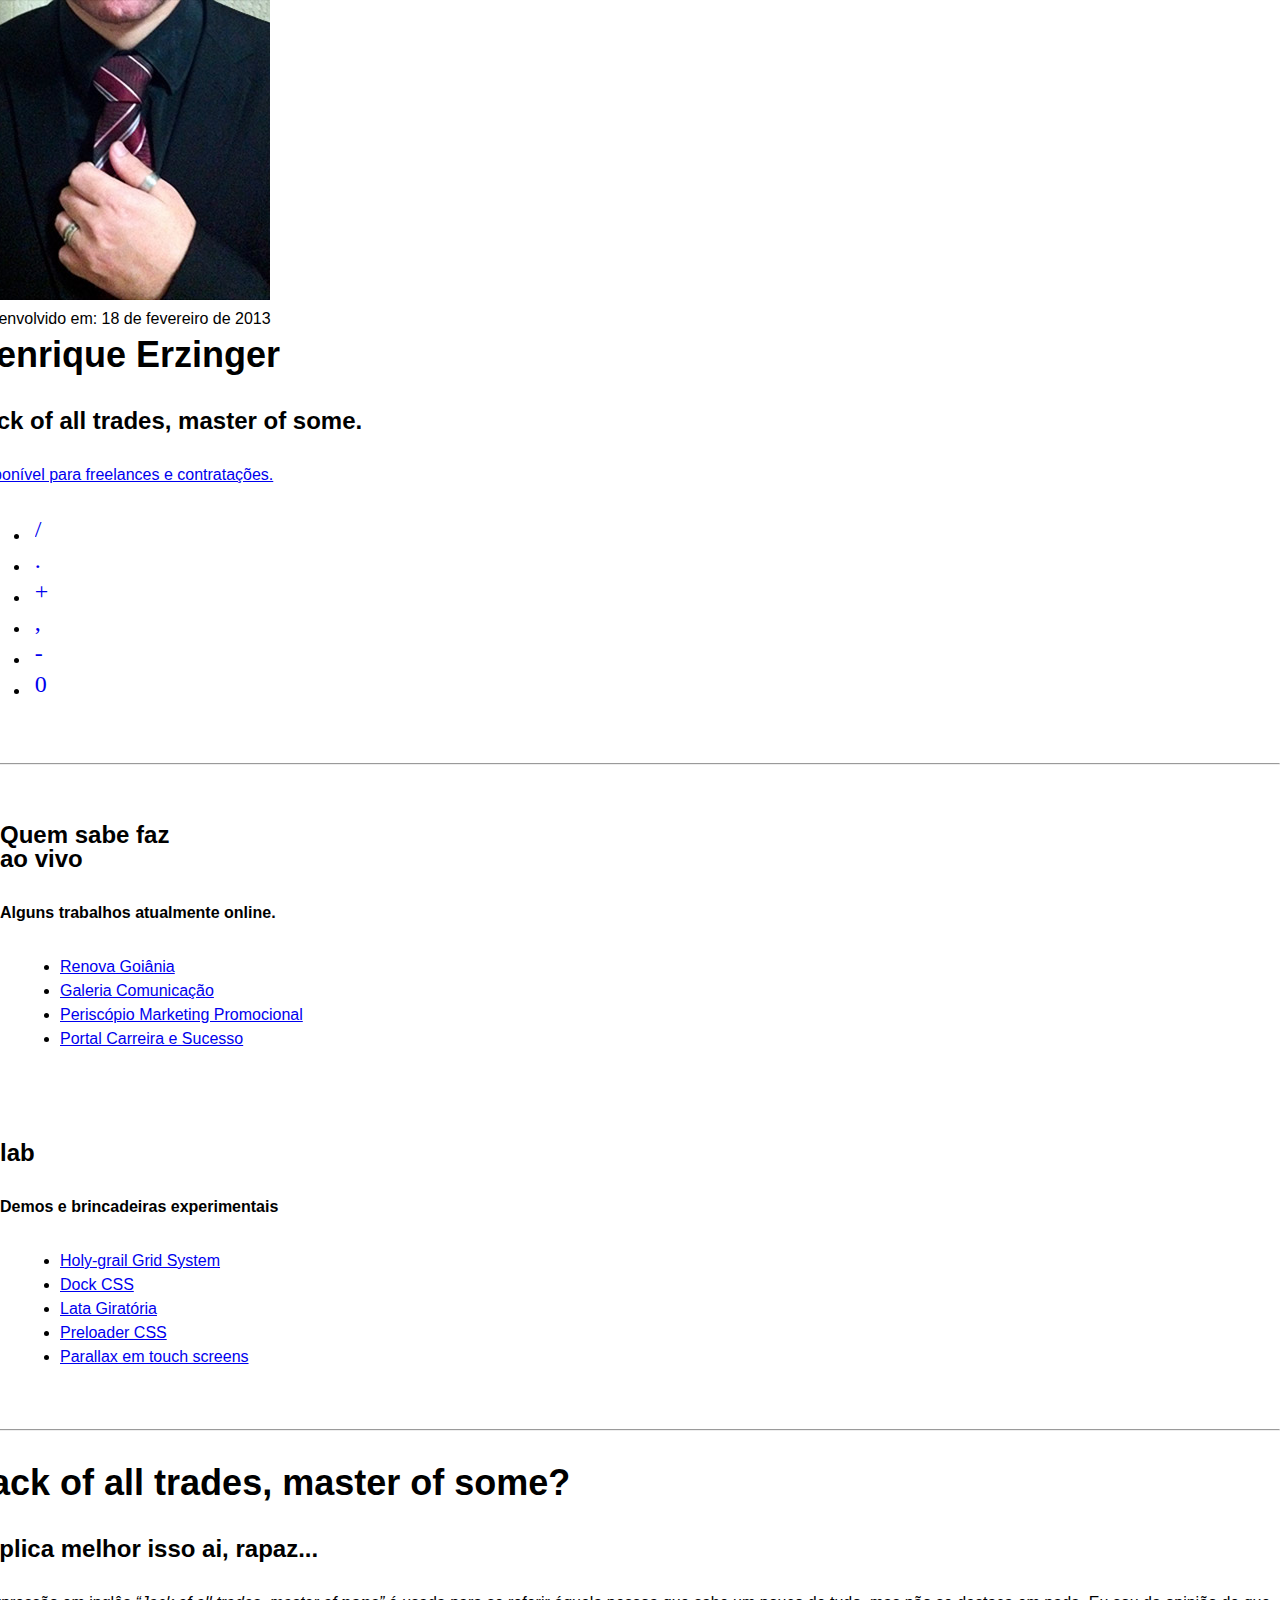
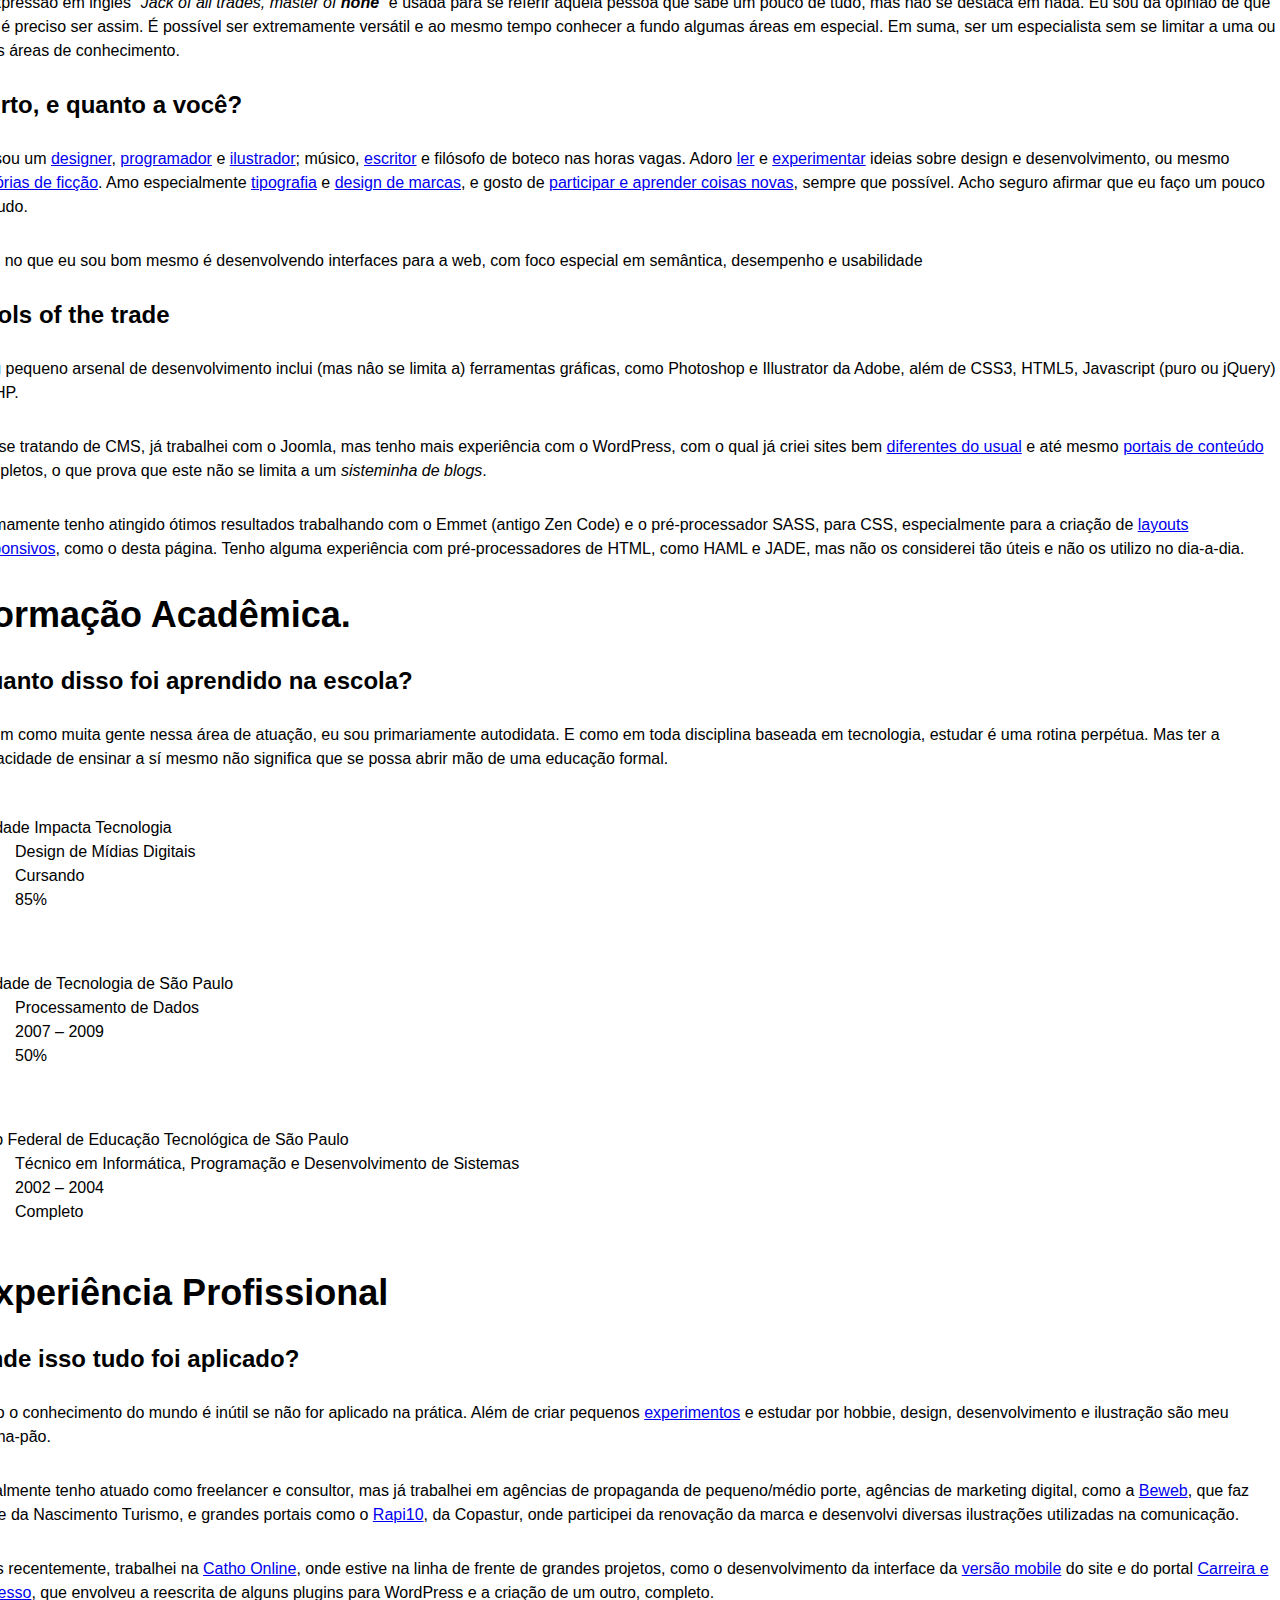
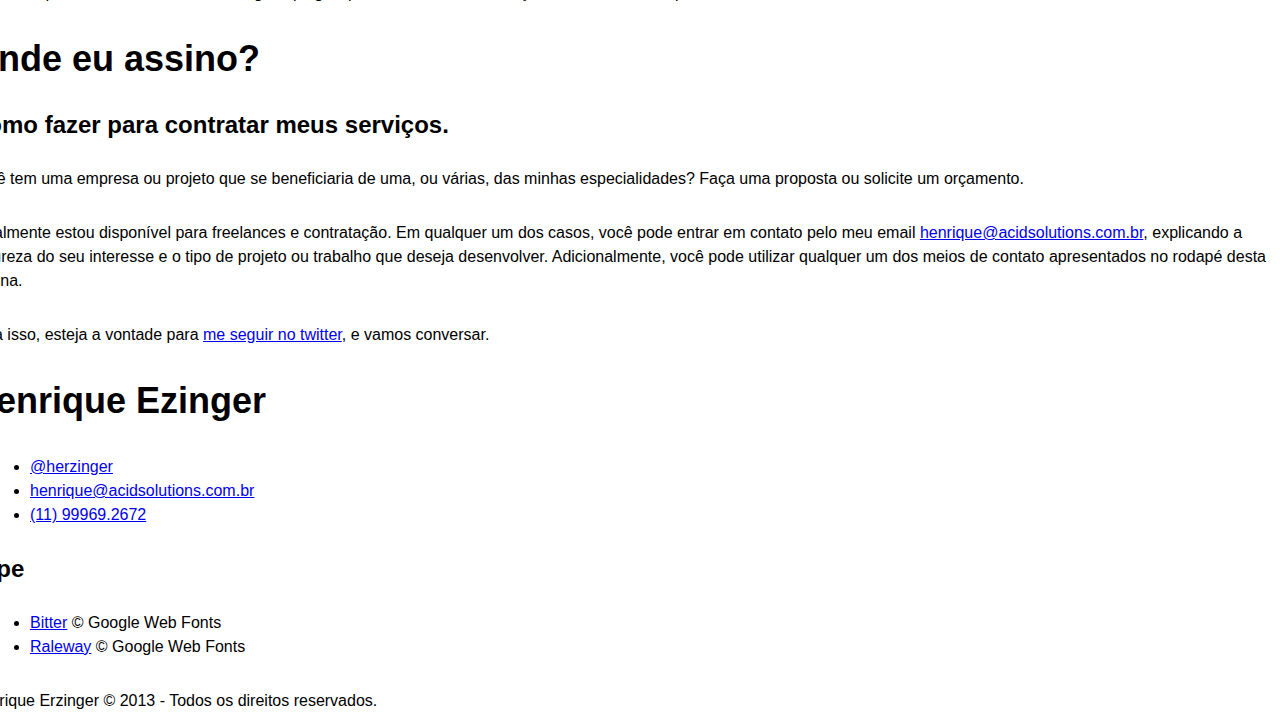
==== commit 59aee7f3: "add icons font-face" ====
--- a/index.html
+++ b/index.html
@@ -64,6 +64,7 @@
 
 					<span class="img avatar">
 						<img src="img/avatar.jpg" alt="Yours trully">
+
 					</span><!--
 
 				 --><div class="bd">
@@ -80,17 +81,38 @@
 						<p><a href="#conclusao" class="disponivel" title="Saiba como me contratar">
 								Disponível para freelances e contratações.</a></p>
 
-						<nav class="redes-sociais nav">
-							<a href="http://br.linkedin.com/in/herzinger" title="Me encontre no LinkedIn" class="sprite-social linkedin">
-								Me encontre no LinkedIn</a>
-							<a href="http://behance.net/herzinger" title="Me encontre no Behance" class="sprite-social behance">
-								Me encontre no Behance</a>
-							<a href="http://klausnex.deviantart.com" title="Me encontre no DeviantArt" class="sprite-social deviantart">
-								Me encontre no DeviantArt</a>
-							<a href="http://www.facebook.com/the.herzinger" title="Me encontre no Facebook" class="sprite-social facebook">
-								Me encontre no Facebook</a>
-							<a href="https://twitter.com/herzinger" title="Me encontre no Twitter" class="sprite-social twitter">
-								Me encontre no Twitter</a>
+						<nav class="social-media nav">
+							<ul>
+								<li>
+									<a href="http://br.linkedin.com/in/herzinger" title="Me encontre no LinkedIn" class="linkedin icon">
+										/
+									</a>
+								</li><li>
+									<a href="https://github.com/herzinger" title="Me encontre no Github" class="github icon">
+										.
+									</a>
+								</li>
+								<li>
+									<a href="http://behance.net/herzinger" title="Me encontre no Behance" class="behance icon">
+										+
+									</a>
+								</li>
+								<li>
+									<a href="http://klausnex.deviantart.com" title="Me encontre no DeviantArt" class="deviantart icon">
+										,
+									</a>
+								</li>
+								<li>
+									<a href="http://www.facebook.com/the.herzinger" title="Me encontre no Facebook" class="facebook icon">
+										-
+									</a>
+								</li>
+								<li>
+									<a href="https://twitter.com/herzinger" title="Me encontre no Twitter" class="twitter icon">
+										0
+									</a>
+								</li>
+							</ul>
 						</nav>
 
 
@@ -202,6 +224,7 @@
 						<p>Assim como muita gente nessa área de atuação, eu sou primariamente autodidata. E como em toda disciplina baseada em tecnologia, estudar é uma rotina perpétua. Mas ter a capacidade de ensinar a sí mesmo não significa que se possa abrir mão de uma educação formal.</p>
 
 						<figure class="formacao__grafico">
+
 							<dl class="islet bar formacao__fit"><div class="grid">
 
 								<div class="formacao__info">
@@ -328,4 +351,4 @@
 		<script src="js/scripts.js"></script>
 
     </body>
-</html>
+</html>--- a/css/style.min.css
+++ b/css/style.min.css
@@ -2,4 +2,4 @@
  *
  * holy-grailcss.com -- @holy-grailcss -- @csswizardry
  *
- *//* normalize.css v2.1.0 | MIT License | git.io/normalize */article,aside,details,figcaption,figure,footer,header,hgroup,main,nav,section,summary{display:block}audio,canvas,video{display:inline-block}audio:not([controls]){display:none;height:0}[hidden]{display:none}html{font-family:sans-serif;-webkit-text-size-adjust:100%;-ms-text-size-adjust:100%}body{margin:0}a:focus{outline:thin dotted}a:active,a:hover{outline:0}h1{font-size:2em;margin:0.67em 0}abbr[title]{border-bottom:1px dotted}b,strong{font-weight:bold}dfn{font-style:italic}hr{-moz-box-sizing:content-box;box-sizing:content-box;height:0}mark{background:#ff0;color:#000}code,kbd,pre,samp{font-family:monospace,serif;font-size:1em}pre{white-space:pre-wrap}q{quotes:"\201C" "\201D" "\2018" "\2019"}small{font-size:80%}sub,sup{font-size:75%;line-height:0;position:relative;vertical-align:baseline}sup{top:-0.5em}sub{bottom:-0.25em}img{border:0}svg:not(:root){overflow:hidden}figure{margin:0}fieldset{border:1px solid silver;margin:0 2px;padding:0.35em 0.625em 0.75em}legend{border:0;padding:0}button,input,select,textarea{font-family:inherit;font-size:100%;margin:0}button,input{line-height:normal}button,select{text-transform:none}button,html input[type="button"],input[type="reset"],input[type="submit"]{-webkit-appearance:button;cursor:pointer}button[disabled],html input[disabled]{cursor:default}input[type="checkbox"],input[type="radio"]{box-sizing:border-box;padding:0}input[type="search"]{-webkit-appearance:textfield;-moz-box-sizing:content-box;-webkit-box-sizing:content-box;box-sizing:content-box}input[type="search"]::-webkit-search-cancel-button,input[type="search"]::-webkit-search-decoration{-webkit-appearance:none}button::-moz-focus-inner,input::-moz-focus-inner{border:0;padding:0}textarea{overflow:auto;vertical-align:top}table{border-collapse:collapse;border-spacing:0}*,*:before,*:after{-webkit-box-sizing:border-box;-moz-box-sizing:border-box;-ms-box-sizing:border-box;-o-box-sizing:border-box;box-sizing:border-box}h1,h2,h3,h4,h5,h6,p,blockquote,pre,dl,dd,ol,ul,form,fieldset,legend,table,th,td,caption,hr{margin:0;padding:0}abbr[title],dfn[title]{cursor:help}u,ins{text-decoration:none}ins{border-bottom:1px solid}img{font-style:italic}label,input,textarea,button,select,option{cursor:pointer}.text-input:active,.text-input:focus,textarea:active,textarea:focus{cursor:text;outline:none}.cf:after,.media:after,.island:after,.islet:after{content:"";display:table;clear:both}h1,h2,h3,h4,h5,h6,hgroup,ul,ol,dl,blockquote,p,address,table,fieldset,figure,pre,.form-fields>li,.media,.island,.islet{margin-bottom:30px;margin-bottom:1.875rem}.islet h1,.islet h2,.islet h3,.islet h4,.islet h5,.islet h6,.islet hgroup,.islet ul,.islet ol,.islet dl,.islet blockquote,.islet p,.islet address,.islet table,.islet fieldset,.islet figure,.islet pre,.islet .form-fields>li,.islet .media,.islet .island,.islet .islet{margin-bottom:15px;margin-bottom:0.9375rem}.landmark{margin-bottom:60px;margin-bottom:3.75rem}hr{margin-bottom:28px;margin-bottom:1.75rem}ul,ol,dd{margin-left:60px;margin-left:3.75rem}html{font:1em/1.5 sans-serif;overflow-y:scroll;min-height:100%}h1,.alpha{font-size:36px;font-size:2.25rem;line-height:1.33333}h2,.beta{font-size:24px;font-size:1.5rem;line-height:1}h3,.gamma{font-size:24px;font-size:1.5rem;line-height:1}h4,.delta{font-size:16px;font-size:1rem;line-height:1.5}h5,.epsilon{font-size:16px;font-size:1rem;line-height:1.5}h6,.zeta{font-size:14px;font-size:0.875rem;line-height:1.71429}hgroup .hN{margin-bottom:0}.giga{font-size:96px;font-size:6rem;line-height:1}.mega{font-size:72px;font-size:4.5rem;line-height:1}.kilo{font-size:48px;font-size:3rem;line-height:1}.lede,.lead{font-size:18px;font-size:1.125rem;line-height:1.33333}.smallprint,.milli{font-size:12px;font-size:0.75rem;line-height:2}.micro{font-size:10px;font-size:0.625rem;line-height:2.4}q{quotes:"\2018" "\2019" "\201C" "\201D"}q:before{content:"\2018";content:open-quote}q:after{content:"\2019";content:close-quote}q q:before{content:"\201C";content:open-quote}q q:after{content:"\201D";content:close-quote}blockquote{quotes:"\201C" "\201D"}blockquote p:before{content:"\201C";content:open-quote}blockquote p:after{content:"";content:no-close-quote}blockquote p:last-of-type:after{content:"\201D";content:close-quote}blockquote q:before{content:"\2018";content:open-quote}blockquote q:after{content:"\2019";content:close-quote}blockquote{text-indent:-0.41em}blockquote p:last-of-type{margin-bottom:0}.source{display:block;text-indent:0}.source:before{content:"\2014"}pre{overflow:auto}pre mark{background:none;border-bottom:1px solid;color:inherit}.code-comment{opacity:0.75;filter:alpha(opacity=75)}.line-numbers{font-family:monospace,serif;list-style:decimal-leading-zero inside;white-space:nowrap;overflow:auto;margin-left:0}.line-numbers code{white-space:pre}img{max-width:100%}img[width],img[height]{max-width:none}.img--round{border-radius:4px}.img--right{float:right;margin-bottom:30px;margin-left:30px}.img--left{float:left;margin-right:30px;margin-bottom:30px}.img--center{display:block;margin-right:auto;margin-bottom:30px;margin-left:auto}.img--short{height:150px}.img--medium{height:300px}.img--tall{height:450px}figure>img{display:block}li>ul,li>ol{margin-bottom:0}.numbered-list{list-style-type:decimal}table{width:100%}th,td{padding:7.5px;text-align:left}@media screen and (min-width: 480px){th,td{padding:15px}}[colspan]{text-align:center}[colspan="1"]{text-align:left}[rowspan]{vertical-align:middle}[rowspan="1"]{vertical-align:top}.numerical{text-align:right}.t5{width:5%}.t10{width:10%}.t12{width:12.5%}.t15{width:15%}.t20{width:20%}.t25{width:25%}.t30{width:30%}.t33{width:33.333%}.t35{width:35%}.t37{width:37.5%}.t40{width:40%}.t45{width:45%}.t50{width:50%}.t55{width:55%}.t60{width:60%}.t62{width:62.5%}.t65{width:65%}.t66{width:66.666%}.t70{width:70%}.t75{width:75%}.t80{width:80%}.t85{width:85%}.t87{width:87.5%}.t90{width:90%}.t95{width:95%}.table--bordered th,.table--bordered td{border:1px solid #ccc}.table--bordered th:empty,.table--bordered td:empty{border:none}.table--bordered thead tr:last-child th{border-bottom-width:2px}.table--bordered tbody tr th:last-of-type{border-right-width:2px}.table--striped tbody tr:nth-of-type(odd){background-color:#ffc}.table--data{font:12px/1.5 sans-serif}fieldset{padding:30px}.form-fields{list-style:none;margin:0}.form-fields>li:last-child{margin-bottom:0}label,.label{display:block}.additional{display:block;font-weight:normal}.check-list{list-style:none;margin:0}.check-label,.check-list label,.check-list .label{display:inline-block}.spoken-form label{display:inline-block;font:inherit}.extra-help{display:inline-block;visibility:hidden}.text-input:active+.extra-help,.text-input:focus+.extra-help{visibility:visible}.grid,.header__info{margin-left:-30px;list-style:none;margin-bottom:0}.grid>.grid,.header__info>.grid,.grid>.header__info,.header__info>.header__info{margin-left:0}.one-whole,.one-half,.two-quarters,.three-sixths,.four-eighths,.five-tenths,.six-twelfths,.one-third,.two-sixths,.four-twelfths,.two-thirds,.four-sixths,.eight-twelfths,.one-quarter,.two-eighths,.three-twelfths,.three-quarters,.six-eighths,.nine-twelfths,.one-fifth,.two-tenths,.two-fifths,.four-tenths,.three-fifths,.six-tenths,.four-fifths,.eight-tenths,.one-sixth,.two-twelfths,.five-sixths,.ten-twelfths,.one-eighth,.three-eighths,.five-eighths,.seven-eighths,.one-tenth,.three-tenths,.seven-tenths,.nine-tenths,.one-twelfth,.five-twelfths,.seven-twelfths,.eleven-twelfths,.bar .formacao__info,.bar .formacao__andamento,.header,.content,.navbar__list,.links,.footer__info,.footer__side,.footer__copy,.header__info .bd,.header__info .avatar{display:inline-block;width:100%;padding-left:30px;vertical-align:top}.media{display:block}.media__img{float:left;margin-right:30px}.media__img--rev{float:right;margin-left:30px}.media__img img,.media__img--rev img{display:block}.media__body{overflow:hidden}.media__body,.media__body>:last-child{margin-bottom:0}.islet .media__img{margin-right:15px}.islet .media__img--rev{margin-left:15px}.island,.islet{display:block}.island{padding:30px}.island>:last-child,.islet>:last-child{margin-bottom:0}.islet{padding:15px}.one-whole{width:100%}.one-half,.two-quarters,.three-sixths,.four-eighths,.five-tenths,.six-twelfths{width:50%}.one-third,.two-sixths,.four-twelfths{width:33.33333%}.two-thirds,.four-sixths,.eight-twelfths{width:66.66667%}.one-quarter,.two-eighths,.three-twelfths{width:25%}.three-quarters,.six-eighths,.nine-twelfths{width:75%}.one-fifth,.two-tenths{width:20%}.two-fifths,.four-tenths{width:40%}.three-fifths,.six-tenths{width:60%}.four-fifths,.eight-tenths{width:80%}.one-sixth,.two-twelfths{width:16.66667%}.five-sixths,.ten-twelfths{width:83.33333%}.one-eighth{width:12.5%}.three-eighths{width:37.5%}.five-eighths{width:62.5%}.seven-eighths{width:87.5%}.one-tenth{width:10%}.three-tenths{width:20%}.seven-tenths{width:70%}.nine-tenths{width:90%}.one-twelfth{width:8.33333%}.five-twelfths{width:41.66667%}.seven-twelfths{width:58.33333%}.eleven-twelfths{width:83.33333%}@media only screen and (max-width: 480px){.palm-one-whole{width:100%}.palm-one-half,.palm-two-quarters,.palm-three-sixths,.palm-four-eighths,.palm-five-tenths,.palm-six-twelfths{width:50%}.palm-one-third,.palm-two-sixths,.palm-four-twelfths{width:33.33333%}.palm-two-thirds,.palm-four-sixths,.palm-eight-twelfths{width:66.66667%}.palm-one-quarter,.palm-two-eighths,.palm-three-twelfths{width:25%}.palm-three-quarters,.palm-six-eighths,.palm-nine-twelfths{width:75%}.palm-one-fifth,.palm-two-tenths{width:20%}.palm-two-fifths,.palm-four-tenths{width:40%}.palm-three-fifths,.palm-six-tenths{width:60%}.palm-four-fifths,.palm-eight-tenths{width:80%}.palm-one-sixth,.palm-two-twelfths{width:16.66667%}.palm-five-sixths,.palm-ten-twelfths{width:83.33333%}.palm-one-eighth{width:12.5%}.palm-three-eighths{width:37.5%}.palm-five-eighths{width:62.5%}.palm-seven-eighths{width:87.5%}.palm-one-tenth{width:10%}.palm-three-tenths{width:20%}.palm-seven-tenths{width:70%}.palm-nine-tenths{width:90%}.palm-one-twelfth{width:8.33333%}.palm-five-twelfths{width:41.66667%}.palm-seven-twelfths{width:58.33333%}.palm-eleven-twelfths{width:83.33333%}}@media only screen and (min-width: 481px) and (max-width: 1023px){.lap-one-whole{width:100%}.lap-one-half,.lap-two-quarters,.lap-three-sixths,.lap-four-eighths,.lap-five-tenths,.lap-six-twelfths{width:50%}.lap-one-third,.lap-two-sixths,.lap-four-twelfths{width:33.33333%}.lap-two-thirds,.lap-four-sixths,.lap-eight-twelfths{width:66.66667%}.lap-one-quarter,.lap-two-eighths,.lap-three-twelfths{width:25%}.lap-three-quarters,.lap-six-eighths,.lap-nine-twelfths{width:75%}.lap-one-fifth,.lap-two-tenths{width:20%}.lap-two-fifths,.lap-four-tenths{width:40%}.lap-three-fifths,.lap-six-tenths{width:60%}.lap-four-fifths,.lap-eight-tenths{width:80%}.lap-one-sixth,.lap-two-twelfths{width:16.66667%}.lap-five-sixths,.lap-ten-twelfths{width:83.33333%}.lap-one-eighth{width:12.5%}.lap-three-eighths{width:37.5%}.lap-five-eighths{width:62.5%}.lap-seven-eighths{width:87.5%}.lap-one-tenth{width:10%}.lap-three-tenths{width:20%}.lap-seven-tenths{width:70%}.lap-nine-tenths{width:90%}.lap-one-twelfth{width:8.33333%}.lap-five-twelfths{width:41.66667%}.lap-seven-twelfths{width:58.33333%}.lap-eleven-twelfths{width:83.33333%}}@media only screen and (min-width: 481px){.lap-and-up-one-whole{width:100%}.lap-and-up-one-half,.lap-and-up-two-quarters,.lap-and-up-three-sixths,.lap-and-up-four-eighths,.lap-and-up-five-tenths,.lap-and-up-six-twelfths{width:50%}.lap-and-up-one-third,.lap-and-up-two-sixths,.lap-and-up-four-twelfths{width:33.33333%}.lap-and-up-two-thirds,.lap-and-up-four-sixths,.lap-and-up-eight-twelfths{width:66.66667%}.lap-and-up-one-quarter,.lap-and-up-two-eighths,.lap-and-up-three-twelfths{width:25%}.lap-and-up-three-quarters,.lap-and-up-six-eighths,.lap-and-up-nine-twelfths{width:75%}.lap-and-up-one-fifth,.lap-and-up-two-tenths{width:20%}.lap-and-up-two-fifths,.lap-and-up-four-tenths{width:40%}.lap-and-up-three-fifths,.lap-and-up-six-tenths{width:60%}.lap-and-up-four-fifths,.lap-and-up-eight-tenths{width:80%}.lap-and-up-one-sixth,.lap-and-up-two-twelfths{width:16.66667%}.lap-and-up-five-sixths,.lap-and-up-ten-twelfths{width:83.33333%}.lap-and-up-one-eighth{width:12.5%}.lap-and-up-three-eighths{width:37.5%}.lap-and-up-five-eighths{width:62.5%}.lap-and-up-seven-eighths{width:87.5%}.lap-and-up-one-tenth{width:10%}.lap-and-up-three-tenths{width:20%}.lap-and-up-seven-tenths{width:70%}.lap-and-up-nine-tenths{width:90%}.lap-and-up-one-twelfth{width:8.33333%}.lap-and-up-five-twelfths{width:41.66667%}.lap-and-up-seven-twelfths{width:58.33333%}.lap-and-up-eleven-twelfths{width:83.33333%}}@media only screen and (max-width: 1023px){.portable-one-whole{width:100%}.portable-one-half,.portable-two-quarters,.portable-three-sixths,.portable-four-eighths,.portable-five-tenths,.portable-six-twelfths{width:50%}.portable-one-third,.portable-two-sixths,.portable-four-twelfths{width:33.33333%}.portable-two-thirds,.portable-four-sixths,.portable-eight-twelfths{width:66.66667%}.portable-one-quarter,.portable-two-eighths,.portable-three-twelfths{width:25%}.portable-three-quarters,.portable-six-eighths,.portable-nine-twelfths{width:75%}.portable-one-fifth,.portable-two-tenths{width:20%}.portable-two-fifths,.portable-four-tenths{width:40%}.portable-three-fifths,.portable-six-tenths{width:60%}.portable-four-fifths,.portable-eight-tenths{width:80%}.portable-one-sixth,.portable-two-twelfths{width:16.66667%}.portable-five-sixths,.portable-ten-twelfths{width:83.33333%}.portable-one-eighth{width:12.5%}.portable-three-eighths{width:37.5%}.portable-five-eighths{width:62.5%}.portable-seven-eighths{width:87.5%}.portable-one-tenth{width:10%}.portable-three-tenths{width:20%}.portable-seven-tenths{width:70%}.portable-nine-tenths{width:90%}.portable-one-twelfth{width:8.33333%}.portable-five-twelfths{width:41.66667%}.portable-seven-twelfths{width:58.33333%}.portable-eleven-twelfths{width:83.33333%}}@media only screen and (min-width: 1024px){.desk-one-whole{width:100%}.desk-one-half,.desk-two-quarters,.desk-three-sixths,.desk-four-eighths,.desk-five-tenths,.desk-six-twelfths{width:50%}.desk-one-third,.desk-two-sixths,.desk-four-twelfths{width:33.33333%}.desk-two-thirds,.desk-four-sixths,.desk-eight-twelfths{width:66.66667%}.desk-one-quarter,.desk-two-eighths,.desk-three-twelfths{width:25%}.desk-three-quarters,.desk-six-eighths,.desk-nine-twelfths{width:75%}.desk-one-fifth,.desk-two-tenths{width:20%}.desk-two-fifths,.desk-four-tenths{width:40%}.desk-three-fifths,.desk-six-tenths{width:60%}.desk-four-fifths,.desk-eight-tenths{width:80%}.desk-one-sixth,.desk-two-twelfths{width:16.66667%}.desk-five-sixths,.desk-ten-twelfths{width:83.33333%}.desk-one-eighth{width:12.5%}.desk-three-eighths{width:37.5%}.desk-five-eighths{width:62.5%}.desk-seven-eighths{width:87.5%}.desk-one-tenth{width:10%}.desk-three-tenths{width:20%}.desk-seven-tenths{width:70%}.desk-nine-tenths{width:90%}.desk-one-twelfth{width:8.33333%}.desk-five-twelfths{width:41.66667%}.desk-seven-twelfths{width:58.33333%}.desk-eleven-twelfths{width:83.33333%}}.brand{font-family:"Helvetica Neue",sans-serif!important;color:#4a8ec2!important}.brand-face{font-family:"Helvetica Neue",sans-serif!important}.brand-color,.brand-colour{color:#4a8ec2!important}.float--right{float:right!important}.float--left{float:left !important}.float--none{float:none !important}.text--left{text-align:left !important}.text--center{text-align:center!important}.text--right{text-align:right !important}.weight--light{font-weight:300!important}.weight--normal{font-weight:400!important}.weight--semibold{font-weight:600!important}.push{margin:30px !important}.push--top{margin-top:30px !important}.push--right{margin-right:30px !important}.push--bottom{margin-bottom:30px !important}.push--left{margin-left:30px !important}.push--ends{margin-top:30px !important;margin-bottom:30px !important}.push--sides{margin-right:30px !important;margin-left:30px !important}.push-half{margin:15px !important}.push-half--top{margin-top:15px !important}.push-half--right{margin-right:15px !important}.push-half--bottom{margin-bottom:15px !important}.push-half--left{margin-left:15px !important}.push-half--ends{margin-top:15px !important;margin-bottom:15px !important}.push-half--sides{margin-right:15px !important;margin-left:15px !important}.flush{margin:0!important}.flush--top{margin-top:0!important}.flush--right{margin-right:0!important}.flush--bottom{margin-bottom:0!important}.flush--left{margin-left:0!important}.flush--ends{margin-top:0!important;margin-bottom:0!important}.flush--sides{margin-right:0!important;margin-left:0!important}.soft{padding:30px !important}.soft--top{padding-top:30px !important}.soft--right{padding-right:30px !important}.soft--bottom{padding-bottom:30px !important}.soft--left{padding-left:30px !important}.soft--ends{padding-top:30px !important;padding-bottom:30px !important}.soft--sides{padding-right:30px !important;padding-left:30px !important}.soft-half{padding:15px !important}.soft-half--top{padding-top:15px !important}.soft-half--right{padding-right:15px !important}.soft-half--bottom{padding-bottom:15px !important}.soft-half--left{padding-left:15px !important}.soft-half--ends{padding-top:15px !important;padding-bottom:15px !important}.soft-half--sides{padding-right:15px !important;padding-left:15px !important}.hard{padding:0!important}.hard--top{padding-top:0!important}.hard--right{padding-right:0!important}.hard--bottom{padding-bottom:0!important}.hard--left{padding-left:0!important}.hard--ends{padding-top:0!important;padding-bottom:0!important}.hard--sides{padding-right:0!important;padding-left:0!important}.full-bleed{margin-right:-30px !important;margin-left:-30px !important}.islet .full-bleed{margin-right:-15px !important;margin-left:-15px !important}.informative{cursor:help!important}.muted{opacity:0.5!important;filter:alpha(opacity=50) !important}.proceed{text-align:right!important}.go:after{content:"\00A0" "\00BB" !important}.caps{text-transform:uppercase!important}.accessibility,.visuallyhidden{border:0!important;clip:rect(0 0 0 0) !important;height:1px!important;margin:-1px!important;overflow:hidden!important;padding:0!important;position:absolute!important;width:1px!important}@media only screen and (max-width: 480px){.accessibility--palm,.visuallyhidden--palm{border:0!important;clip:rect(0 0 0 0) !important;height:1px!important;margin:-1px!important;overflow:hidden!important;padding:0!important;position:absolute!important;width:1px!important}}@media only screen and (min-width: 481px) and (max-width: 1023px){.accessibility--lap,.visuallyhidden--lap{border:0!important;clip:rect(0 0 0 0) !important;height:1px!important;margin:-1px!important;overflow:hidden!important;padding:0!important;position:absolute!important;width:1px!important}}@media only screen and (min-width: 481px){.accessibility--lap-and-up,.visuallyhidden--lap-and-up{border:0!important;clip:rect(0 0 0 0) !important;height:1px!important;margin:-1px!important;overflow:hidden!important;padding:0!important;position:absolute!important;width:1px!important}}@media only screen and (max-width: 1023px){.accessibility--portable,.visuallyhidden--portable{border:0!important;clip:rect(0 0 0 0) !important;height:1px!important;margin:-1px!important;overflow:hidden!important;padding:0!important;position:absolute!important;width:1px!important}}@media only screen and (min-width: 1024px){.accessibility--desk,.visuallyhidden--desk{border:0!important;clip:rect(0 0 0 0) !important;height:1px!important;margin:-1px!important;overflow:hidden!important;padding:0!important;position:absolute!important;width:1px!important}}@media only screen and (min-width: 1200px){.accessibility--desk-wide,.visuallyhidden--desk-wide{border:0!important;clip:rect(0 0 0 0) !important;height:1px!important;margin:-1px!important;overflow:hidden!important;padding:0!important;position:absolute!important;width:1px!important}}.special,.bar{background:#bada55;color:#f9f9f9;-webkit-box-shadow:0 4px 5px rgba(51,51,51,0.2) ;-moz-box-shadow:0 4px 5px rgba(51,51,51,0.2) ;box-shadow:0 4px 5px rgba(51,51,51,0.2) }.special a,.bar a{color:#f9f9f9;text-decoration:none;border-bottom:1px dotted rgba(249,249,249,0.5);font-weight:300}.special a:hover,.bar a:hover{color:#f9f9f9;border-bottom:1px dotted #f9f9f9}.bar dd{margin:0}.bar p{margin:0}.bar strong{display:block}.bar .formacao__info{width:100%}.bar .formacao__andamento{width:100%;margin-top:0.75em;margin-left:15px;padding:0.75em 1.13em;background:#a8cf2d;text-align:right}.bar.formacao__fit{width:85%}.bar.formacao__fatec{width:50%}.formacao__instituicao,.formacao__quanto{font-weight:bold}.sprite-social{background:url("../img/sprite-social.png") no-repeat;width:36px;height:36px;margin-right:7.5px;overflow:hidden;text-indent:-9999px;display:inline-block}.linkedin{background-position:0 0}.behance{background-position:0 -36px}.deviantart{background-position:0 -72px}.facebook{background-position:0 -108px}.twitter{background-position:0 -144px}body{background:#066560;color:#444;font:normal 0.88em/1.3 Raleway,Helvetica-neue,helvetica,arial,sans-serif;margin:0}ul,li{margin:0;padding:0;list-style:none}p,time{margin-top:0;margin-bottom:1.25em}time{font-size:0.74em}hr{border:none;border-bottom:1px solid #e5e5e5;padding-bottom:1.5em;margin-bottom:0.75em;box-shadow:0 1px 0 #fff}h1,h2,h3,h4{color:#021d1c;font-family:Bitter,Georgia,"Times new roman",serif;font-weight:700;margin:0 0 1.5em}hgroup{margin-bottom:1.5em}hgroup h1,hgroup h2,hgroup h3{margin-bottom:0.22em}.special h1,.special h2,.special h3,.special h4{color:#f9f9f9}h1{font-size:2.13em;line-height:1.06}h4{font-weight:400}.beta{font-size:1.25em;line-height:1.2em;margin-top:1.88em;margin-bottom:1.5em}.header__subtitle,.article__subtitle,.links__subtitle,.section__subtitle{font-style:italic;color:#054d4a}a{color:#087d77;text-decoration:none;font-weight:bold}a:hover{color:#021d1c}.article>p:first-child,em,time{font-family:Bitter,Georgia,"Times new roman",serif;font-weight:400;font-style:italic}.header,.content{width:100%}.page{background:#f9f9f9;margin:0;padding:3.76em 15px 2.25em;overflow:hidden;-webkit-box-shadow:0 4px 15px rgba(51,51,51,0.2) ;-moz-box-shadow:0 4px 15px rgba(51,51,51,0.2) ;box-shadow:0 4px 15px rgba(51,51,51,0.2) }.avatar{display:none}.header{margin-bottom:2.25em;padding-left:30px}.disponivel{font-family:Bitter,Georgia,"Times new roman",serif;color:#f9f9f9;background:#f43059;display:inline-block;padding:0.75em 1.88em;border-radius:10px;-webkit-box-shadow:0 2px 5px rgba(51,51,51,0.2) ;-moz-box-shadow:0 2px 5px rgba(51,51,51,0.2) ;box-shadow:0 2px 5px rgba(51,51,51,0.2) }.disponivel:hover{color:#f9f9f9}.chapter{margin-bottom:1.88em;padding-left:30px}hr,.section{border:none;border-bottom:1px solid #e5e5e5;padding-bottom:1.5em;margin-bottom:0.75em;box-shadow:0 1px 0 #fff}.navbar{position:fixed;top:0;left:0;z-index:10;width:100%;text-align:right;letter-spacing:normal;word-spacing:normal;-webkit-box-shadow:0 4px 5px rgba(51,51,51,0.2) ;-moz-box-shadow:0 4px 5px rgba(51,51,51,0.2) ;box-shadow:0 4px 5px rgba(51,51,51,0.2) }.navbar__list{text-align:right;line-height:1.88em;height:1.88em;padding:0 15px;overflow:hidden;width:100%}.navbar__list li{display:block;margin-top:-1px}.navbar__list a{width:100%;text-align:center;font-size:1.14em}.navbar--open{height:13.16em;-webkit-transition:height 0.3s ease-out;-moz-transition:height 0.3s ease-out;-o-transition:height 0.3s ease-out;transition:height 0.3s ease-out}.links{margin-top:-0.75em;width:100%}.links__title{font-size:1.38em;line-height:1.09}.links__list{margin-bottom:1.5em}.links__list li{margin-bottom:0.38em;display:inline}.links__list li:after{content:", "}.links__list li:last-child:after{content:". "}.links__list:last-child{margin-bottom:0}.content{margin-bottom:1.88em}.footer{width:100%;-webkit-box-shadow:0 0 15px rgba(51,51,51,0.4) ;-moz-box-shadow:0 0 15px rgba(51,51,51,0.4) ;box-shadow:0 0 15px rgba(51,51,51,0.4) }.footer .page{background:transparent;-webkit-box-shadow:0 0 0 rgba(51,51,51,0) ;-moz-box-shadow:0 0 0 rgba(51,51,51,0) ;box-shadow:0 0 0 rgba(51,51,51,0) ;padding-top:1.88em}.footer__info{width:100%;margin-bottom:1.88em}.footer__info a{display:block;margin-bottom:0.75em;padding-bottom:0.38em}.footer__title{margin-bottom:0.5em}.footer__side{width:100%}.footer__side h3{margin-bottom:0.75em;margin-top:0.2em;line-height:1.92em}.footer__side li{display:block}.footer__copy{margin-top:3.38em;font-size:0.88em;text-align:center;color:#dceca9;width:100%}body{font:normal 1em/1.5 Raleway,Helvetica-neue,helvetica,arial,sans-serif}.content{float:right;clear:right;width:75%}.page{margin:0 15px;padding:3.76em 60px 2.25em}.chromeframe{position:absolute;top:0;left:0;width:100%;z-index:100;text-align:center;background:#ff9;font:0.75em/2 arial}.chromeframe a{color:blue;border:none}.chromeframe a:hover{border:none;text-decoration:underline}.columns{-webkit-column-gap:30px;-moz-column-gap:30px;column-gap:30px;-webkit-columns:auto 2;-moz-columns:auto 2;columns:auto 2}.navbar__list .navbar__title{display:none}.navbar__list li{display:inline;margin-top:0}.navbar__list li:after{content:" | ";margin:0 0.13em}.navbar__list li:last-child:after{content:normal;margin:0}.navbar__list a{border-bottom:1px dotted transparent;width:auto;display:inline-block;font-size:0.88em}.navbar__list .navbar__topo{display:inline}.navbar--open{height:1.88em}.bar .formacao__info{width:60%}.bar .formacao__andamento{background:transparent;margin:0;text-align:right;width:40%}.header__info .avatar{margin-right:0;display:inline-block}.header__info .bd{width:75%}.links,.header__info .avatar{width:25%}.avatar img{display:block;width:100%}.special ul:hover{cursor:pointer}.special ul:hover a{color:rgba(249,249,249,0.3)}.special ul:hover a:hover{color:#f9f9f9}.disponivel{margin-left:-30px;border-radius:0 10px 10px 0}.footer__info{width:75%;margin:0}.footer__info a{margin-bottom:0.38em;padding-bottom:0}.footer__side{width:25%}.footer__side a{margin-bottom:0.38em;padding-bottom:0}aside hr{display:none}.links{float:left}@media only screen and (min-width: 951px) and (max-width: 1160px){.columns{-webkit-column-gap:30px;-moz-column-gap:30px;column-gap:30px;-webkit-columns:auto 1;-moz-columns:auto 1;columns:auto 1}.header__info .avatar,.links{width:31.25%}.header__info .bd,.content{width:68.75%}.links__list li{display:block}.links__list li:after,.links__list li:last-child:after{content:normal}}@media only screen and (max-width: 950px){body{font:normal 0.88em/1.3 Raleway,Helvetica-neue,helvetica,arial,sans-serif}.header__info .avatar{width:37.5%}.header__info .bd{width:62.5%}.links,.content{width:100%}.links{margin-bottom:1.5em}}@media only screen and (min-width: 1161px){.links__list li{display:block}.links__list li:after,.links__list li:last-child:after{content:normal}}
+ *//* normalize.css v2.1.0 | MIT License | git.io/normalize */article,aside,details,figcaption,figure,footer,header,hgroup,main,nav,section,summary{display:block}audio,canvas,video{display:inline-block}audio:not([controls]){display:none;height:0}[hidden]{display:none}html{font-family:sans-serif;-webkit-text-size-adjust:100%;-ms-text-size-adjust:100%}body{margin:0}a:focus{outline:thin dotted}a:active,a:hover{outline:0}h1{font-size:2em;margin:0.67em 0}abbr[title]{border-bottom:1px dotted}b,strong{font-weight:bold}dfn{font-style:italic}hr{-moz-box-sizing:content-box;box-sizing:content-box;height:0}mark{background:#ff0;color:#000}code,kbd,pre,samp{font-family:monospace,serif;font-size:1em}pre{white-space:pre-wrap}q{quotes:"\201C" "\201D" "\2018" "\2019"}small{font-size:80%}sub,sup{font-size:75%;line-height:0;position:relative;vertical-align:baseline}sup{top:-0.5em}sub{bottom:-0.25em}img{border:0}svg:not(:root){overflow:hidden}figure{margin:0}fieldset{border:1px solid silver;margin:0 2px;padding:0.35em 0.625em 0.75em}legend{border:0;padding:0}button,input,select,textarea{font-family:inherit;font-size:100%;margin:0}button,input{line-height:normal}button,select{text-transform:none}button,html input[type="button"],input[type="reset"],input[type="submit"]{-webkit-appearance:button;cursor:pointer}button[disabled],html input[disabled]{cursor:default}input[type="checkbox"],input[type="radio"]{box-sizing:border-box;padding:0}input[type="search"]{-webkit-appearance:textfield;-moz-box-sizing:content-box;-webkit-box-sizing:content-box;box-sizing:content-box}input[type="search"]::-webkit-search-cancel-button,input[type="search"]::-webkit-search-decoration{-webkit-appearance:none}button::-moz-focus-inner,input::-moz-focus-inner{border:0;padding:0}textarea{overflow:auto;vertical-align:top}table{border-collapse:collapse;border-spacing:0}*,*:before,*:after{-webkit-box-sizing:border-box;-moz-box-sizing:border-box;-ms-box-sizing:border-box;-o-box-sizing:border-box;box-sizing:border-box}h1,h2,h3,h4,h5,h6,p,blockquote,pre,dl,dd,ol,ul,form,fieldset,legend,table,th,td,caption,hr{margin:0;padding:0}abbr[title],dfn[title]{cursor:help}u,ins{text-decoration:none}ins{border-bottom:1px solid}img{font-style:italic}label,input,textarea,button,select,option{cursor:pointer}.text-input:active,.text-input:focus,textarea:active,textarea:focus{cursor:text;outline:none}.cf:after,.media:after,.island:after,.islet:after{content:"";display:table;clear:both}h1,h2,h3,h4,h5,h6,hgroup,ul,ol,dl,blockquote,p,address,table,fieldset,figure,pre,.form-fields>li,.media,.island,.islet{margin-bottom:30px;margin-bottom:1.875rem}.islet h1,.islet h2,.islet h3,.islet h4,.islet h5,.islet h6,.islet hgroup,.islet ul,.islet ol,.islet dl,.islet blockquote,.islet p,.islet address,.islet table,.islet fieldset,.islet figure,.islet pre,.islet .form-fields>li,.islet .media,.islet .island,.islet .islet{margin-bottom:15px;margin-bottom:0.9375rem}.landmark{margin-bottom:60px;margin-bottom:3.75rem}hr{margin-bottom:28px;margin-bottom:1.75rem}ul,ol,dd{margin-left:60px;margin-left:3.75rem}html{font:1em/1.5 sans-serif;overflow-y:scroll;min-height:100%}h1,.alpha{font-size:36px;font-size:2.25rem;line-height:1.33333}h2,.beta{font-size:24px;font-size:1.5rem;line-height:1}h3,.gamma{font-size:24px;font-size:1.5rem;line-height:1}h4,.delta{font-size:16px;font-size:1rem;line-height:1.5}h5,.epsilon{font-size:16px;font-size:1rem;line-height:1.5}h6,.zeta{font-size:14px;font-size:0.875rem;line-height:1.71429}hgroup .hN{margin-bottom:0}.giga{font-size:96px;font-size:6rem;line-height:1}.mega{font-size:72px;font-size:4.5rem;line-height:1}.kilo{font-size:48px;font-size:3rem;line-height:1}.lede,.lead{font-size:18px;font-size:1.125rem;line-height:1.33333}.smallprint,.milli{font-size:12px;font-size:0.75rem;line-height:2}.micro{font-size:10px;font-size:0.625rem;line-height:2.4}q{quotes:"\2018" "\2019" "\201C" "\201D"}q:before{content:"\2018";content:open-quote}q:after{content:"\2019";content:close-quote}q q:before{content:"\201C";content:open-quote}q q:after{content:"\201D";content:close-quote}blockquote{quotes:"\201C" "\201D"}blockquote p:before{content:"\201C";content:open-quote}blockquote p:after{content:"";content:no-close-quote}blockquote p:last-of-type:after{content:"\201D";content:close-quote}blockquote q:before{content:"\2018";content:open-quote}blockquote q:after{content:"\2019";content:close-quote}blockquote{text-indent:-0.41em}blockquote p:last-of-type{margin-bottom:0}.source{display:block;text-indent:0}.source:before{content:"\2014"}pre{overflow:auto}pre mark{background:none;border-bottom:1px solid;color:inherit}.code-comment{opacity:0.75;filter:alpha(opacity=75)}.line-numbers{font-family:monospace,serif;list-style:decimal-leading-zero inside;white-space:nowrap;overflow:auto;margin-left:0}.line-numbers code{white-space:pre}img{max-width:100%}img[width],img[height]{max-width:none}.img--round{border-radius:4px}.img--right{float:right;margin-bottom:30px;margin-left:30px}.img--left{float:left;margin-right:30px;margin-bottom:30px}.img--center{display:block;margin-right:auto;margin-bottom:30px;margin-left:auto}.img--short{height:150px}.img--medium{height:300px}.img--tall{height:450px}figure>img{display:block}li>ul,li>ol{margin-bottom:0}.numbered-list{list-style-type:decimal}table{width:100%}th,td{padding:7.5px;text-align:left}@media screen and (min-width: 480px){th,td{padding:15px}}[colspan]{text-align:center}[colspan="1"]{text-align:left}[rowspan]{vertical-align:middle}[rowspan="1"]{vertical-align:top}.numerical{text-align:right}.t5{width:5%}.t10{width:10%}.t12{width:12.5%}.t15{width:15%}.t20{width:20%}.t25{width:25%}.t30{width:30%}.t33{width:33.333%}.t35{width:35%}.t37{width:37.5%}.t40{width:40%}.t45{width:45%}.t50{width:50%}.t55{width:55%}.t60{width:60%}.t62{width:62.5%}.t65{width:65%}.t66{width:66.666%}.t70{width:70%}.t75{width:75%}.t80{width:80%}.t85{width:85%}.t87{width:87.5%}.t90{width:90%}.t95{width:95%}.table--bordered th,.table--bordered td{border:1px solid #ccc}.table--bordered th:empty,.table--bordered td:empty{border:none}.table--bordered thead tr:last-child th{border-bottom-width:2px}.table--bordered tbody tr th:last-of-type{border-right-width:2px}.table--striped tbody tr:nth-of-type(odd){background-color:#ffc}.table--data{font:12px/1.5 sans-serif}fieldset{padding:30px}.form-fields{list-style:none;margin:0}.form-fields>li:last-child{margin-bottom:0}label,.label{display:block}.additional{display:block;font-weight:normal}.check-list{list-style:none;margin:0}.check-label,.check-list label,.check-list .label{display:inline-block}.spoken-form label{display:inline-block;font:inherit}.extra-help{display:inline-block;visibility:hidden}.text-input:active+.extra-help,.text-input:focus+.extra-help{visibility:visible}.grid{margin-left:-30px;list-style:none;margin-bottom:0}.grid>.grid{margin-left:0}.one-whole,.one-half,.two-quarters,.three-sixths,.four-eighths,.five-tenths,.six-twelfths,.one-third,.two-sixths,.four-twelfths,.two-thirds,.four-sixths,.eight-twelfths,.one-quarter,.two-eighths,.three-twelfths,.three-quarters,.six-eighths,.nine-twelfths,.one-fifth,.two-tenths,.two-fifths,.four-tenths,.three-fifths,.six-tenths,.four-fifths,.eight-tenths,.one-sixth,.two-twelfths,.five-sixths,.ten-twelfths,.one-eighth,.three-eighths,.five-eighths,.seven-eighths,.one-tenth,.three-tenths,.seven-tenths,.nine-tenths,.one-twelfth,.five-twelfths,.seven-twelfths,.eleven-twelfths{display:inline-block;width:100%;padding-left:30px;vertical-align:top}.media{display:block}.media__img{float:left;margin-right:30px}.media__img--rev{float:right;margin-left:30px}.media__img img,.media__img--rev img{display:block}.media__body{overflow:hidden}.media__body,.media__body>:last-child{margin-bottom:0}.islet .media__img{margin-right:15px}.islet .media__img--rev{margin-left:15px}.island,.islet{display:block}.island{padding:30px}.island>:last-child,.islet>:last-child{margin-bottom:0}.islet{padding:15px}.one-whole{width:100%}.one-half,.two-quarters,.three-sixths,.four-eighths,.five-tenths,.six-twelfths{width:50%}.one-third,.two-sixths,.four-twelfths{width:33.33333%}.two-thirds,.four-sixths,.eight-twelfths{width:66.66667%}.one-quarter,.two-eighths,.three-twelfths{width:25%}.three-quarters,.six-eighths,.nine-twelfths{width:75%}.one-fifth,.two-tenths{width:20%}.two-fifths,.four-tenths{width:40%}.three-fifths,.six-tenths{width:60%}.four-fifths,.eight-tenths{width:80%}.one-sixth,.two-twelfths{width:16.66667%}.five-sixths,.ten-twelfths{width:83.33333%}.one-eighth{width:12.5%}.three-eighths{width:37.5%}.five-eighths{width:62.5%}.seven-eighths{width:87.5%}.one-tenth{width:10%}.three-tenths{width:20%}.seven-tenths{width:70%}.nine-tenths{width:90%}.one-twelfth{width:8.33333%}.five-twelfths{width:41.66667%}.seven-twelfths{width:58.33333%}.eleven-twelfths{width:83.33333%}@media only screen and (max-width: 480px){.palm-one-whole{width:100%}.palm-one-half,.palm-two-quarters,.palm-three-sixths,.palm-four-eighths,.palm-five-tenths,.palm-six-twelfths{width:50%}.palm-one-third,.palm-two-sixths,.palm-four-twelfths{width:33.33333%}.palm-two-thirds,.palm-four-sixths,.palm-eight-twelfths{width:66.66667%}.palm-one-quarter,.palm-two-eighths,.palm-three-twelfths{width:25%}.palm-three-quarters,.palm-six-eighths,.palm-nine-twelfths{width:75%}.palm-one-fifth,.palm-two-tenths{width:20%}.palm-two-fifths,.palm-four-tenths{width:40%}.palm-three-fifths,.palm-six-tenths{width:60%}.palm-four-fifths,.palm-eight-tenths{width:80%}.palm-one-sixth,.palm-two-twelfths{width:16.66667%}.palm-five-sixths,.palm-ten-twelfths{width:83.33333%}.palm-one-eighth{width:12.5%}.palm-three-eighths{width:37.5%}.palm-five-eighths{width:62.5%}.palm-seven-eighths{width:87.5%}.palm-one-tenth{width:10%}.palm-three-tenths{width:20%}.palm-seven-tenths{width:70%}.palm-nine-tenths{width:90%}.palm-one-twelfth{width:8.33333%}.palm-five-twelfths{width:41.66667%}.palm-seven-twelfths{width:58.33333%}.palm-eleven-twelfths{width:83.33333%}}@media only screen and (min-width: 481px) and (max-width: 1023px){.lap-one-whole{width:100%}.lap-one-half,.lap-two-quarters,.lap-three-sixths,.lap-four-eighths,.lap-five-tenths,.lap-six-twelfths{width:50%}.lap-one-third,.lap-two-sixths,.lap-four-twelfths{width:33.33333%}.lap-two-thirds,.lap-four-sixths,.lap-eight-twelfths{width:66.66667%}.lap-one-quarter,.lap-two-eighths,.lap-three-twelfths{width:25%}.lap-three-quarters,.lap-six-eighths,.lap-nine-twelfths{width:75%}.lap-one-fifth,.lap-two-tenths{width:20%}.lap-two-fifths,.lap-four-tenths{width:40%}.lap-three-fifths,.lap-six-tenths{width:60%}.lap-four-fifths,.lap-eight-tenths{width:80%}.lap-one-sixth,.lap-two-twelfths{width:16.66667%}.lap-five-sixths,.lap-ten-twelfths{width:83.33333%}.lap-one-eighth{width:12.5%}.lap-three-eighths{width:37.5%}.lap-five-eighths{width:62.5%}.lap-seven-eighths{width:87.5%}.lap-one-tenth{width:10%}.lap-three-tenths{width:20%}.lap-seven-tenths{width:70%}.lap-nine-tenths{width:90%}.lap-one-twelfth{width:8.33333%}.lap-five-twelfths{width:41.66667%}.lap-seven-twelfths{width:58.33333%}.lap-eleven-twelfths{width:83.33333%}}@media only screen and (min-width: 481px){.lap-and-up-one-whole{width:100%}.lap-and-up-one-half,.lap-and-up-two-quarters,.lap-and-up-three-sixths,.lap-and-up-four-eighths,.lap-and-up-five-tenths,.lap-and-up-six-twelfths{width:50%}.lap-and-up-one-third,.lap-and-up-two-sixths,.lap-and-up-four-twelfths{width:33.33333%}.lap-and-up-two-thirds,.lap-and-up-four-sixths,.lap-and-up-eight-twelfths{width:66.66667%}.lap-and-up-one-quarter,.lap-and-up-two-eighths,.lap-and-up-three-twelfths{width:25%}.lap-and-up-three-quarters,.lap-and-up-six-eighths,.lap-and-up-nine-twelfths{width:75%}.lap-and-up-one-fifth,.lap-and-up-two-tenths{width:20%}.lap-and-up-two-fifths,.lap-and-up-four-tenths{width:40%}.lap-and-up-three-fifths,.lap-and-up-six-tenths{width:60%}.lap-and-up-four-fifths,.lap-and-up-eight-tenths{width:80%}.lap-and-up-one-sixth,.lap-and-up-two-twelfths{width:16.66667%}.lap-and-up-five-sixths,.lap-and-up-ten-twelfths{width:83.33333%}.lap-and-up-one-eighth{width:12.5%}.lap-and-up-three-eighths{width:37.5%}.lap-and-up-five-eighths{width:62.5%}.lap-and-up-seven-eighths{width:87.5%}.lap-and-up-one-tenth{width:10%}.lap-and-up-three-tenths{width:20%}.lap-and-up-seven-tenths{width:70%}.lap-and-up-nine-tenths{width:90%}.lap-and-up-one-twelfth{width:8.33333%}.lap-and-up-five-twelfths{width:41.66667%}.lap-and-up-seven-twelfths{width:58.33333%}.lap-and-up-eleven-twelfths{width:83.33333%}}@media only screen and (max-width: 1023px){.portable-one-whole{width:100%}.portable-one-half,.portable-two-quarters,.portable-three-sixths,.portable-four-eighths,.portable-five-tenths,.portable-six-twelfths{width:50%}.portable-one-third,.portable-two-sixths,.portable-four-twelfths{width:33.33333%}.portable-two-thirds,.portable-four-sixths,.portable-eight-twelfths{width:66.66667%}.portable-one-quarter,.portable-two-eighths,.portable-three-twelfths{width:25%}.portable-three-quarters,.portable-six-eighths,.portable-nine-twelfths{width:75%}.portable-one-fifth,.portable-two-tenths{width:20%}.portable-two-fifths,.portable-four-tenths{width:40%}.portable-three-fifths,.portable-six-tenths{width:60%}.portable-four-fifths,.portable-eight-tenths{width:80%}.portable-one-sixth,.portable-two-twelfths{width:16.66667%}.portable-five-sixths,.portable-ten-twelfths{width:83.33333%}.portable-one-eighth{width:12.5%}.portable-three-eighths{width:37.5%}.portable-five-eighths{width:62.5%}.portable-seven-eighths{width:87.5%}.portable-one-tenth{width:10%}.portable-three-tenths{width:20%}.portable-seven-tenths{width:70%}.portable-nine-tenths{width:90%}.portable-one-twelfth{width:8.33333%}.portable-five-twelfths{width:41.66667%}.portable-seven-twelfths{width:58.33333%}.portable-eleven-twelfths{width:83.33333%}}@media only screen and (min-width: 1024px){.desk-one-whole{width:100%}.desk-one-half,.desk-two-quarters,.desk-three-sixths,.desk-four-eighths,.desk-five-tenths,.desk-six-twelfths{width:50%}.desk-one-third,.desk-two-sixths,.desk-four-twelfths{width:33.33333%}.desk-two-thirds,.desk-four-sixths,.desk-eight-twelfths{width:66.66667%}.desk-one-quarter,.desk-two-eighths,.desk-three-twelfths{width:25%}.desk-three-quarters,.desk-six-eighths,.desk-nine-twelfths{width:75%}.desk-one-fifth,.desk-two-tenths{width:20%}.desk-two-fifths,.desk-four-tenths{width:40%}.desk-three-fifths,.desk-six-tenths{width:60%}.desk-four-fifths,.desk-eight-tenths{width:80%}.desk-one-sixth,.desk-two-twelfths{width:16.66667%}.desk-five-sixths,.desk-ten-twelfths{width:83.33333%}.desk-one-eighth{width:12.5%}.desk-three-eighths{width:37.5%}.desk-five-eighths{width:62.5%}.desk-seven-eighths{width:87.5%}.desk-one-tenth{width:10%}.desk-three-tenths{width:20%}.desk-seven-tenths{width:70%}.desk-nine-tenths{width:90%}.desk-one-twelfth{width:8.33333%}.desk-five-twelfths{width:41.66667%}.desk-seven-twelfths{width:58.33333%}.desk-eleven-twelfths{width:83.33333%}}.brand{font-family:"Helvetica Neue",sans-serif!important;color:#4a8ec2!important}.brand-face{font-family:"Helvetica Neue",sans-serif!important}.brand-color,.brand-colour{color:#4a8ec2!important}.float--right{float:right!important}.float--left{float:left !important}.float--none{float:none !important}.text--left{text-align:left !important}.text--center{text-align:center!important}.text--right{text-align:right !important}.weight--light{font-weight:300!important}.weight--normal{font-weight:400!important}.weight--semibold{font-weight:600!important}.push{margin:30px !important}.push--top{margin-top:30px !important}.push--right{margin-right:30px !important}.push--bottom{margin-bottom:30px !important}.push--left{margin-left:30px !important}.push--ends{margin-top:30px !important;margin-bottom:30px !important}.push--sides{margin-right:30px !important;margin-left:30px !important}.push-half{margin:15px !important}.push-half--top{margin-top:15px !important}.push-half--right{margin-right:15px !important}.push-half--bottom{margin-bottom:15px !important}.push-half--left{margin-left:15px !important}.push-half--ends{margin-top:15px !important;margin-bottom:15px !important}.push-half--sides{margin-right:15px !important;margin-left:15px !important}.flush{margin:0!important}.flush--top{margin-top:0!important}.flush--right{margin-right:0!important}.flush--bottom{margin-bottom:0!important}.flush--left{margin-left:0!important}.flush--ends{margin-top:0!important;margin-bottom:0!important}.flush--sides{margin-right:0!important;margin-left:0!important}.soft{padding:30px !important}.soft--top{padding-top:30px !important}.soft--right{padding-right:30px !important}.soft--bottom{padding-bottom:30px !important}.soft--left{padding-left:30px !important}.soft--ends{padding-top:30px !important;padding-bottom:30px !important}.soft--sides{padding-right:30px !important;padding-left:30px !important}.soft-half{padding:15px !important}.soft-half--top{padding-top:15px !important}.soft-half--right{padding-right:15px !important}.soft-half--bottom{padding-bottom:15px !important}.soft-half--left{padding-left:15px !important}.soft-half--ends{padding-top:15px !important;padding-bottom:15px !important}.soft-half--sides{padding-right:15px !important;padding-left:15px !important}.hard{padding:0!important}.hard--top{padding-top:0!important}.hard--right{padding-right:0!important}.hard--bottom{padding-bottom:0!important}.hard--left{padding-left:0!important}.hard--ends{padding-top:0!important;padding-bottom:0!important}.hard--sides{padding-right:0!important;padding-left:0!important}.full-bleed{margin-right:-30px !important;margin-left:-30px !important}.islet .full-bleed{margin-right:-15px !important;margin-left:-15px !important}.informative{cursor:help!important}.muted{opacity:0.5!important;filter:alpha(opacity=50) !important}.proceed{text-align:right!important}.go:after{content:"\00A0" "\00BB" !important}.caps{text-transform:uppercase!important}.accessibility,.visuallyhidden{border:0!important;clip:rect(0 0 0 0) !important;height:1px!important;margin:-1px!important;overflow:hidden!important;padding:0!important;position:absolute!important;width:1px!important}@media only screen and (max-width: 480px){.accessibility--palm,.visuallyhidden--palm{border:0!important;clip:rect(0 0 0 0) !important;height:1px!important;margin:-1px!important;overflow:hidden!important;padding:0!important;position:absolute!important;width:1px!important}}@media only screen and (min-width: 481px) and (max-width: 1023px){.accessibility--lap,.visuallyhidden--lap{border:0!important;clip:rect(0 0 0 0) !important;height:1px!important;margin:-1px!important;overflow:hidden!important;padding:0!important;position:absolute!important;width:1px!important}}@media only screen and (min-width: 481px){.accessibility--lap-and-up,.visuallyhidden--lap-and-up{border:0!important;clip:rect(0 0 0 0) !important;height:1px!important;margin:-1px!important;overflow:hidden!important;padding:0!important;position:absolute!important;width:1px!important}}@media only screen and (max-width: 1023px){.accessibility--portable,.visuallyhidden--portable{border:0!important;clip:rect(0 0 0 0) !important;height:1px!important;margin:-1px!important;overflow:hidden!important;padding:0!important;position:absolute!important;width:1px!important}}@media only screen and (min-width: 1024px){.accessibility--desk,.visuallyhidden--desk{border:0!important;clip:rect(0 0 0 0) !important;height:1px!important;margin:-1px!important;overflow:hidden!important;padding:0!important;position:absolute!important;width:1px!important}}@media only screen and (min-width: 1200px){.accessibility--desk-wide,.visuallyhidden--desk-wide{border:0!important;clip:rect(0 0 0 0) !important;height:1px!important;margin:-1px!important;overflow:hidden!important;padding:0!important;position:absolute!important;width:1px!important}}@font-face{font-family:'icons';src:url("../fonts/icons.eot?54993977");src:url("../fonts/icons.eot?54993977#iefix") format("embedded-opentype"),url("../fonts/icons.woff?54993977") format("woff"),url("../fonts/icons.ttf?54993977") format("truetype"),url("../fonts/icons.svg?54993977#icons") format("svg");font-weight:normal;font-style:normal}@media screen and (-webkit-min-device-pixel-ratio: 0){@font-face{font-family:'icons';src:url("../font/icons.svg?54993977#icons") format("svg")}}.icon{font-family:"icons";font-style:normal;font-weight:normal;speak:none;display:inline-block;text-decoration:inherit;width:1em;font-variant:normal;text-transform:none;margin-right:.2em;margin-left:.2em}.social-media .icon{display:inline-block;overflow:hidden;line-height:24px;font-size:24px}
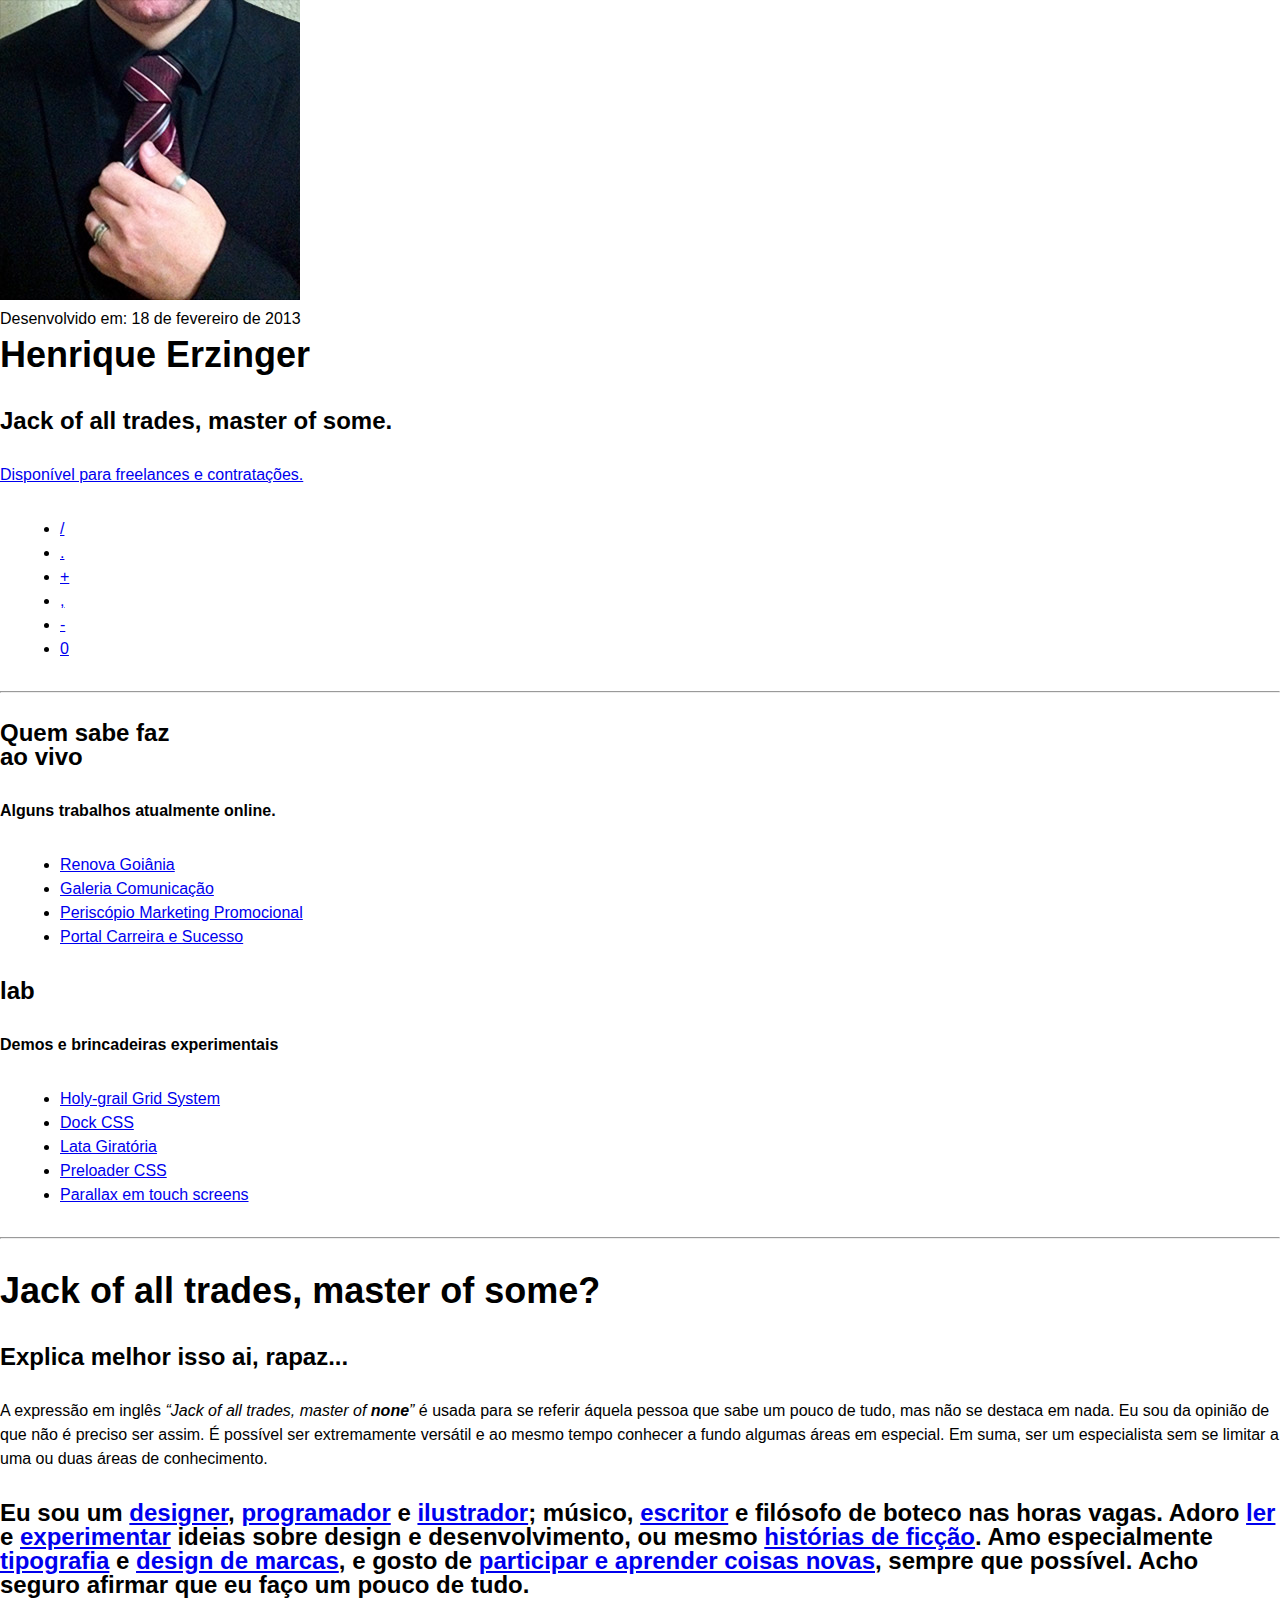
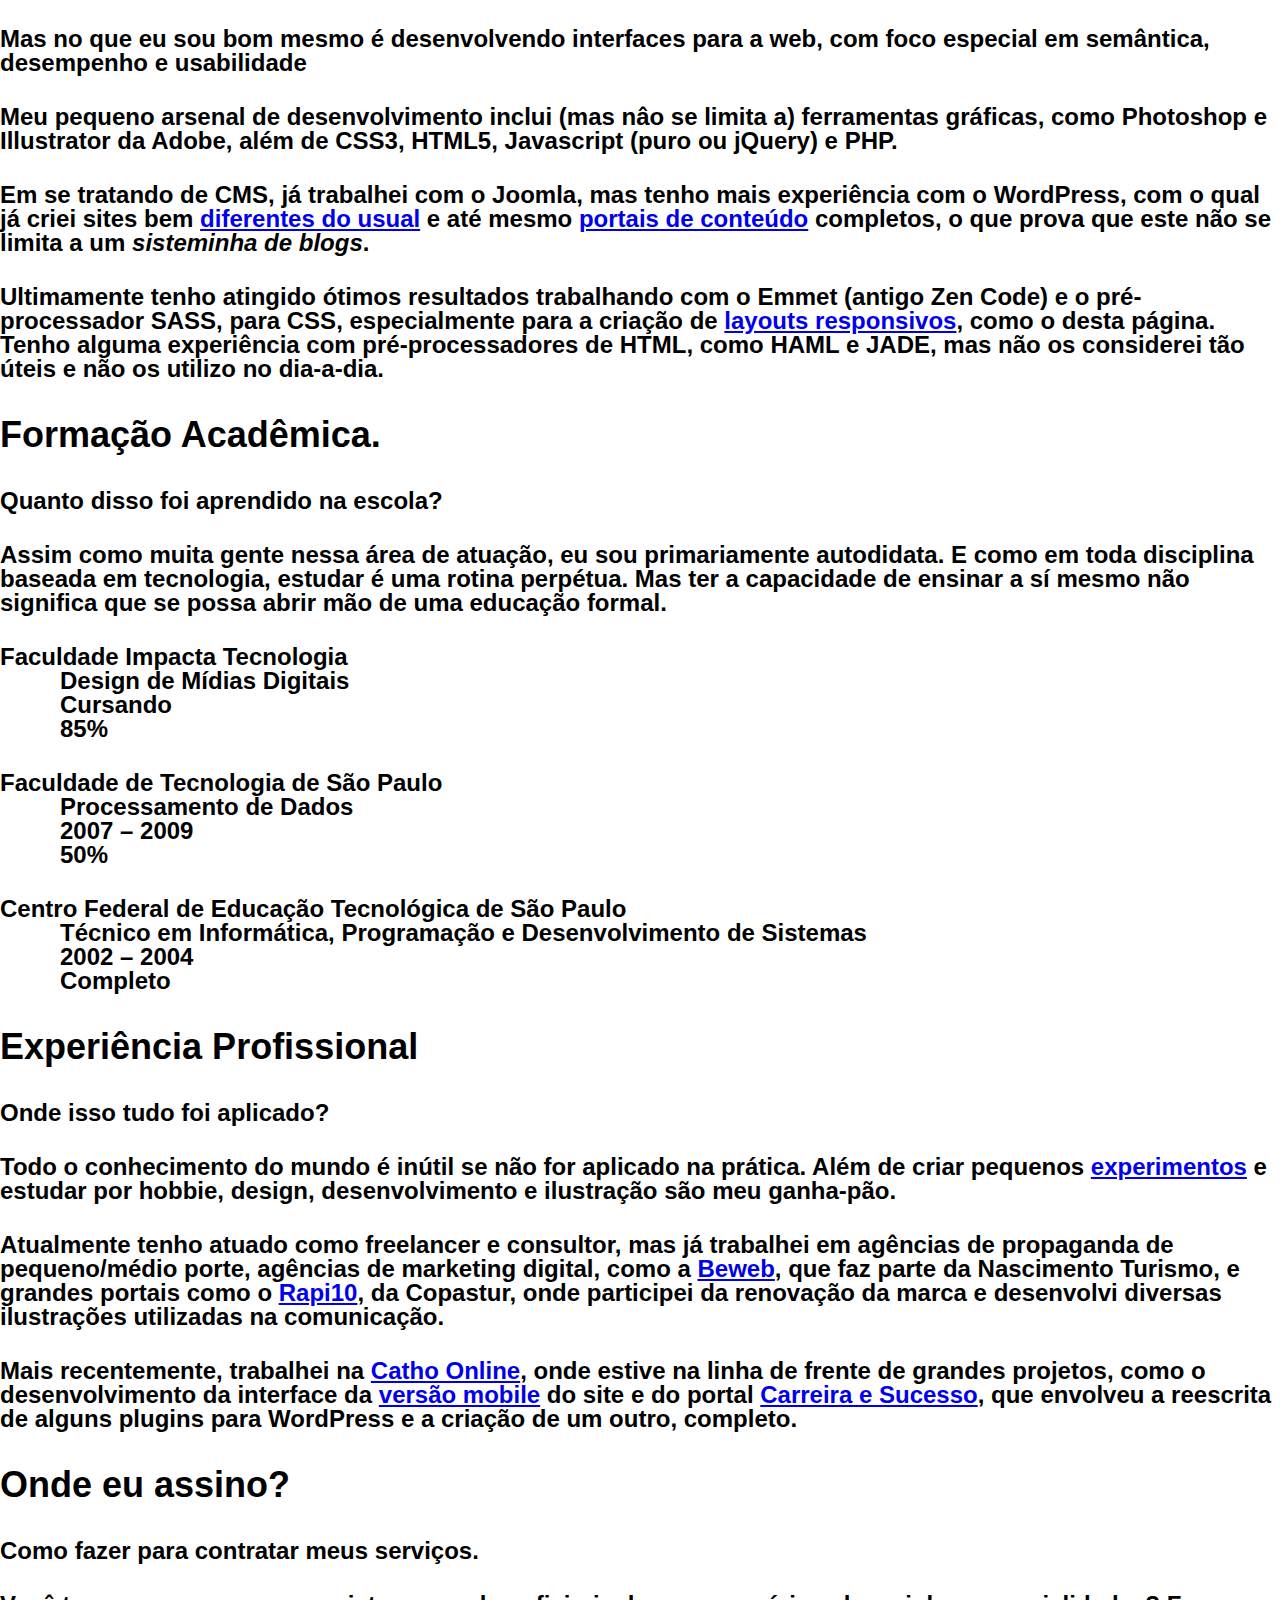
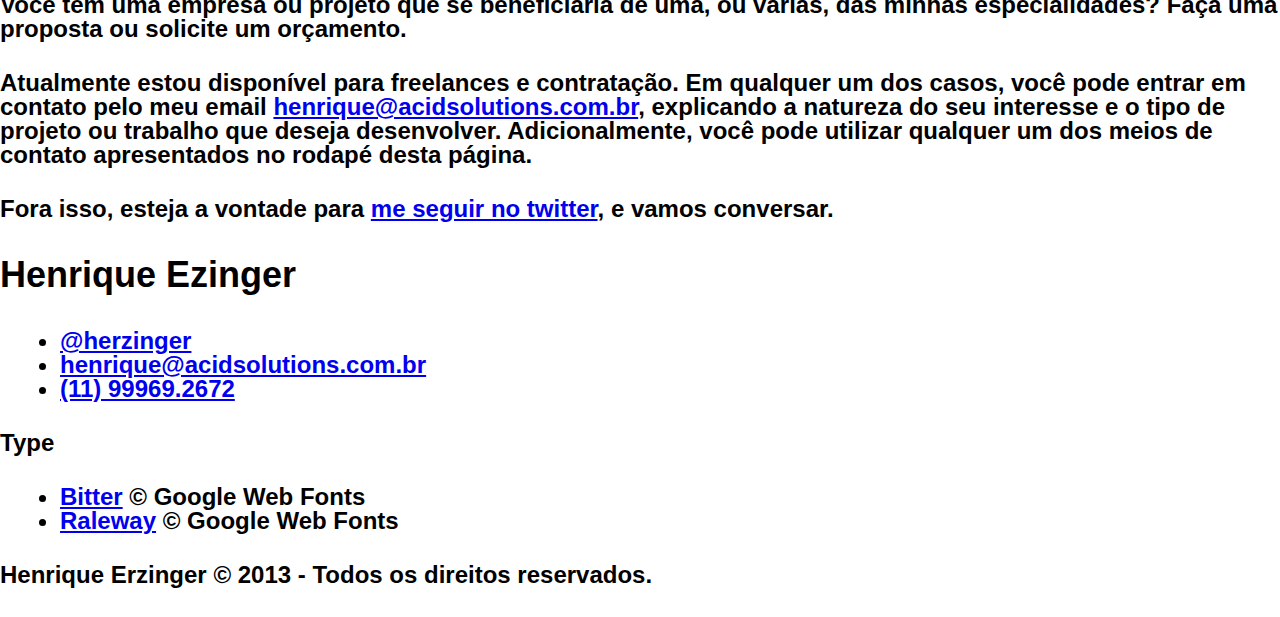
==== commit 11d3dd78: "remove all classes" ====
--- a/index.html
+++ b/index.html
@@ -39,15 +39,15 @@
 
 	<body>
 		<!--[if lt IE 8]>
-		<p class="chromeframe">You are using an <strong>outdated</strong> browser. Please <a href="http://browsehappy.com/">upgrade your browser</a> or <a href="http://www.google.com/chromeframe/?redirect=true">activate Google Chrome Frame</a> to improve your experience.</p>
+		<p>activate Google Chrome Frame</a> to improve your experience.</p>
 		<![endif]-->
 
-        <div class="page" id="topo"><div class="grid">
-
-			<!-- <nav class="navbar special">
-
-					<ul class="nav navbar__list">
-						<li class="navbar__topo"><a href="#topo" title="ir para o topo da página">Topo</a></li>
+        <div>
+
+			<!-- <nav>
+
+					<ul>
+						<li>Topo</a></li>
 						<li><a href="#links" title="ir para a Introdução">Links</a></li>
 						<li><a href="#intro" title="ir para a Introdução">Introdução</a></li>
 						<li><a href="#formacao" title="ir para os Prós e Contras">Formação Acadêmica</a></li>
@@ -58,57 +58,57 @@
 			</nav> -->
 
 
-			<header class="header">
-
-				<div class="media header__info">
-
-					<span class="img avatar">
+			<header>
+
+				<div>
+
+					<span>
 						<img src="img/avatar.jpg" alt="Yours trully">
 
 					</span><!--
 
-				 --><div class="bd">
+				 --><div>
 
 						<time datetime="02-18-2013">Desenvolvido em: 18 de fevereiro de 2013</time>
 
 						<hgroup>
-							<h1 class="header__title">Henrique Erzinger</h1>
-							<h2 class="header__subtitle">
+							<h1>Henrique Erzinger</h1>
+							<h2>
 								Jack of all trades, <strong>master of some</strong>.
 							</h2>
 						</hgroup>
 
-						<p><a href="#conclusao" class="disponivel" title="Saiba como me contratar">
+						<p><a href="#conclusao">
 								Disponível para freelances e contratações.</a></p>
 
-						<nav class="social-media nav">
+						<nav>
 							<ul>
 								<li>
-									<a href="http://br.linkedin.com/in/herzinger" title="Me encontre no LinkedIn" class="linkedin icon">
+									<a href="http://br.linkedin.com/in/herzinger" title="Me encontre no LinkedIn">
 										/
 									</a>
 								</li><li>
-									<a href="https://github.com/herzinger" title="Me encontre no Github" class="github icon">
+									<a href="https://github.com/herzinger" title="Me encontre no Github">
 										.
 									</a>
 								</li>
 								<li>
-									<a href="http://behance.net/herzinger" title="Me encontre no Behance" class="behance icon">
+									<a href="http://behance.net/herzinger" title="Me encontre no Behance">
 										+
 									</a>
 								</li>
 								<li>
-									<a href="http://klausnex.deviantart.com" title="Me encontre no DeviantArt" class="deviantart icon">
+									<a href="http://klausnex.deviantart.com" title="Me encontre no DeviantArt">
 										,
 									</a>
 								</li>
 								<li>
-									<a href="http://www.facebook.com/the.herzinger" title="Me encontre no Facebook" class="facebook icon">
+									<a href="http://www.facebook.com/the.herzinger" title="Me encontre no Facebook">
 										-
 									</a>
 								</li>
 								<li>
-									<a href="https://twitter.com/herzinger" title="Me encontre no Twitter" class="twitter icon">
+									<a href="https://twitter.com/herzinger" title="Me encontre no Twitter">
 										0
 									</a>
 								</li>
@@ -125,19 +125,19 @@
 			</header>
 
 
-			<aside class="links" id="links">
-
-				<div class="island special" id="live">
-
-					<hgroup>
-						<h3 class="links__title">
+			<aside>
+
+				<div>
+
+					<hgroup>
+						<h3>
 							Quem sabe faz
 						<br>ao vivo</h3>
 
-						<h4 class="links__subtitle">Alguns trabalhos atualmente online.</h4>
-					</hgroup>
-
-					<ul class="links__list">
+						<h4>Alguns trabalhos atualmente online.</h4>
+					</hgroup>
+
+					<ul>
 						<li><a href="http://renovagoiania.com.br/" title="Renova Goiânia">Renova Goiânia</a></li>
 						<li><a href="http://galeria.ppg.br/" title="Galeria Comunicação">Galeria Comunicação</a></li>
 						<li><a href="http://periscopio.net.br/" title="Periscõpio Marketing Promocional">
@@ -149,14 +149,14 @@
 				</div>
 
 
-				<div class="island special" id="lab">
-
-					<hgroup>
-						<h3 class="links__title">lab</h3>
-						<h4 class="links__subtitle">Demos e brincadeiras experimentais</h4>
-					</hgroup>
-
-						<ul class="links__list">
+				<div>
+
+					<hgroup>
+						<h3>lab</h3>
+						<h4>Demos e brincadeiras experimentais</h4>
+					</hgroup>
+
+						<ul>
 							<li><a href="http://codepen.io/herzinger/pen/eDBxk" title="holy-grail Grid System on Codepen">
 								Holy-grail Grid System</a></li>
 							<li><a href="http://codepen.io/herzinger/pen/khfwI" title="Dock CSS on Codepen">
@@ -175,20 +175,20 @@
 
 			</aside><!-- /links
 
-		 --><article class="content">
-
-				<section class="chapter intro" id="intro">
-
-					<hgroup>
-						<h1 class="section__title">Jack of all trades, master of some?</h1>
-						<h2 class="section__subtitle">Explica melhor isso ai, rapaz...</h2>
-					</hgroup>
-
-					<section class="section intro">
+		 --><article>
+
+				<section>
+
+					<hgroup>
+						<h1>Jack of all trades, master of some?</h1>
+						<h2>Explica melhor isso ai, rapaz...</h2>
+					</hgroup>
+
+					<section>
 
 						<p>A expressão em inglês <em>“Jack of all trades, master of <strong>none</strong>”</em> é usada para se referir áquela pessoa que sabe um pouco de tudo, mas não se destaca em nada. Eu sou da opinião de que não é preciso ser assim. É possível ser extremamente versátil e ao mesmo tempo conhecer a fundo algumas áreas em especial. Em suma, ser um especialista sem se limitar a uma ou duas áreas de conhecimento.</p>
 
-						<h3 class="beta">Certo, e quanto a você?</h3><div class="columns">
+						<h3>
 
 						<p>Eu sou um <a href="http://www.behance.net/herzinger" title="Behance">designer</a>, <a href="http://www.codesnipp.it/henrique-erzinger" title="Codesnipp.it">programador</a> e <a href="http://klausnex.deviantart.com/" title="DeviantArt">ilustrador</a>; músico, <a href="http://herzinger.com.br/darktimes" title="Equilibrium - Dark Times">escritor</a> e filósofo de boteco nas horas vagas. Adoro <a href="https://twitter.com/search?q=from%3Aherzinger%20via%20instapaper&src=typd" title="Tweets via Instapaper">ler</a> e <a href="http://codepen.io/herzinger" title="Codepen">experimentar</a> ideias sobre design e desenvolvimento, ou mesmo <a href="http://www.skoob.com.br/perfil/herzinger" title="Skoob">histórias de ficção</a>. Amo especialmente <a href="http://klausnex.deviantart.com/gallery/26715135" title="Tipografia">tipografia</a> e <a href="http://klausnex.deviantart.com/gallery/6270831" title="Brand Design">design de marcas</a>, e gosto de <a href="http://herzinger.tumblr.com/post/786210670/great-professionals-are-addicts" title="Guest post no blog da Amber Weinberg">participar e aprender coisas novas</a>, sempre que possível. Acho seguro afirmar que eu faço um pouco de tudo.</p>
 
@@ -197,7 +197,7 @@
 						</div><!-- /columns -->
 
 
-						<h3 class="beta">Tools of the trade</h3><div class="columns">
+						<h3>
 
 						<p>Meu pequeno arsenal de desenvolvimento inclui (mas nâo se limita a) ferramentas gráficas, como Photoshop e Illustrator da Adobe, além de CSS3, HTML5, Javascript (puro ou jQuery) e PHP.</p>
 
@@ -212,57 +212,57 @@
 				</section><!-- /chapter -->
 
 
-				<section class="chapter formacao" id="formacao">
-
-					<hgroup>
-						<h1 class="section__title">Formação Acadêmica.</h1>
-						<h2 class="section__subtitle">Quanto disso foi aprendido na escola?</h2>
-					</hgroup>
-
-					<section class="section">
+				<section>
+
+					<hgroup>
+						<h1>Formação Acadêmica.</h1>
+						<h2>Quanto disso foi aprendido na escola?</h2>
+					</hgroup>
+
+					<section>
 
 						<p>Assim como muita gente nessa área de atuação, eu sou primariamente autodidata. E como em toda disciplina baseada em tecnologia, estudar é uma rotina perpétua. Mas ter a capacidade de ensinar a sí mesmo não significa que se possa abrir mão de uma educação formal.</p>
 
-						<figure class="formacao__grafico">
-
-							<dl class="islet bar formacao__fit"><div class="grid">
-
-								<div class="formacao__info">
-									<dt class="formacao__instituicao">Faculdade Impacta Tecnologia</dt>
-									<dd class="formacao__curso">Design de Mídias Digitais</dd>
+						<figure>
+
+							<dl>
+
+								<div>
+									<dt>Faculdade Impacta Tecnologia</dt>
+									<dd>Design de Mídias Digitais</dd>
 								</div><!--
 
-							 --><div class="formacao__andamento">
-									<dd class="formacao__quando">Cursando</dd>
-									<dd class="formacao__quanto">85%</dd>
+							 --><div>
+									<dd>Cursando</dd>
+									<dd>85%</dd>
 								</div>
 
 							</div></dl><!-- /bar /grid -->
 
-							<dl class="islet bar formacao__fatec"><div class="grid">
-
-								<div class="formacao__info">
-									<dt class="formacao__instituicao">Faculdade de Tecnologia de São Paulo</dt>
-									<dd class="formacao__curso">Processamento de Dados</dd>
+							<dl>
+
+								<div>
+									<dt>Faculdade de Tecnologia de São Paulo</dt>
+									<dd>Processamento de Dados</dd>
 								</div><!--
 
-							 --><div class="formacao__andamento">
-									<dd class="formacao__quando">2007 – 2009</dd>
-									<dd class="formacao__quanto">50%</dd>
+							 --><div>
+									<dd>2007 – 2009</dd>
+									<dd>50%</dd>
 								</div>
 
 							</div></dl><!-- /bar /grid -->
 
-							<dl class="islet bar formacao__federal"><div class="grid">
-
-								<div class="formacao__info">
-									<dt class="formacao__instituicao">Centro Federal de Educação Tecnológica de São Paulo</dt>
-									<dd class="formacao__curso">Técnico em Informática, Programação e Desenvolvimento de Sistemas</dd>
+							<dl>
+
+								<div>
+									<dt>Centro Federal de Educação Tecnológica de São Paulo</dt>
+									<dd>Técnico em Informática, Programação e Desenvolvimento de Sistemas</dd>
 								</div><!--
 
-							 --><div class="formacao__andamento">
-									<dd class="formacao__quando">2002 – 2004</dd>
-									<dd class="formacao__quanto">Completo</dd>
+							 --><div>
+									<dd>2002 – 2004</dd>
+									<dd>Completo</dd>
 								</div>
 
 							</div></dl><!-- /bar /grid -->
@@ -273,14 +273,14 @@
 				</section><!-- /chapter -->
 
 
-				<section class="chapter experiencia" id="experiencia">
-
-					<hgroup>
-						<h1 class="section__title">Experiência Profissional</h1>
-						<h2 class="section__subtitle">Onde isso tudo foi aplicado?</h2>
-					</hgroup>
-
-					<section class="section">
+				<section>
+
+					<hgroup>
+						<h1>Experiência Profissional</h1>
+						<h2>Onde isso tudo foi aplicado?</h2>
+					</hgroup>
+
+					<section>
 
 						<p>Todo o conhecimento do mundo é inútil se não for aplicado na prática. Além de criar pequenos <a href="#lab">experimentos</a> e estudar por hobbie, design, desenvolvimento e ilustração são meu ganha-pão.</p>
 
@@ -293,14 +293,14 @@
 				</section><!-- /chapter -->
 
 
-				<section class="chapter conclusao" id="conclusao">
-
-					<hgroup>
-						<h1 class="section__title">Onde eu assino?</h1>
-						<h2 class="section__subtitle">Como fazer para contratar meus serviços.</h2>
-					</hgroup>
-
-					<section class="section">
+				<section>
+
+					<hgroup>
+						<h1>Onde eu assino?</h1>
+						<h2>Como fazer para contratar meus serviços.</h2>
+					</hgroup>
+
+					<section>
 
 						<p>Você tem uma empresa ou projeto que se beneficiaria de uma, ou várias, das minhas especialidades? Faça uma proposta ou solicite um orçamento.</p>
 
@@ -316,14 +316,14 @@
 
 		</div></div><!-- /grid /page -->
 
-		<footer class="footer special">
-
-			<div class="page">
-				<div class="grid">
-
-					<section class="footer__info">
-
-						<h1 class="footer__title">Henrique Ezinger</h1>
+		<footer>
+
+			<div>
+				<div>
+
+					<section>
+
+						<h1>Henrique Ezinger</h1>
 						<ul>
 							<li><a href="http://twitter.com/herzinger/">@herzinger</a></li>
 							<li><a href="mailto:henrique@acidsolutions.com.br">henrique@acidsolutions.com.br</a></li>
@@ -332,17 +332,17 @@
 
 					</section><!--
 
-				 --><aside class="footer__side">
+				 --><aside>
 
 						<h3>Type</h3>
-						<ul class="footer_list nav">
+						<ul>
 							<li><a href="http://www.huertatipografica.com.ar/" title="Huerta Tipografica">Bitter</a> &copy; Google Web Fonts</li>
 							<li><a href="http://www.google.com/webfonts" title="Google Web Fonts">Raleway</a> &copy; Google Web Fonts</li>
 						</ul>
 
 					</aside>
 
-					<div class="footer__copy">Henrique Erzinger &copy; 2013 - Todos os direitos reservados.</div>
+					<div>Henrique Erzinger &copy; 2013 - Todos os direitos reservados.</div>
 				</div><!-- /grid -->
 			</div>
 		</footer>
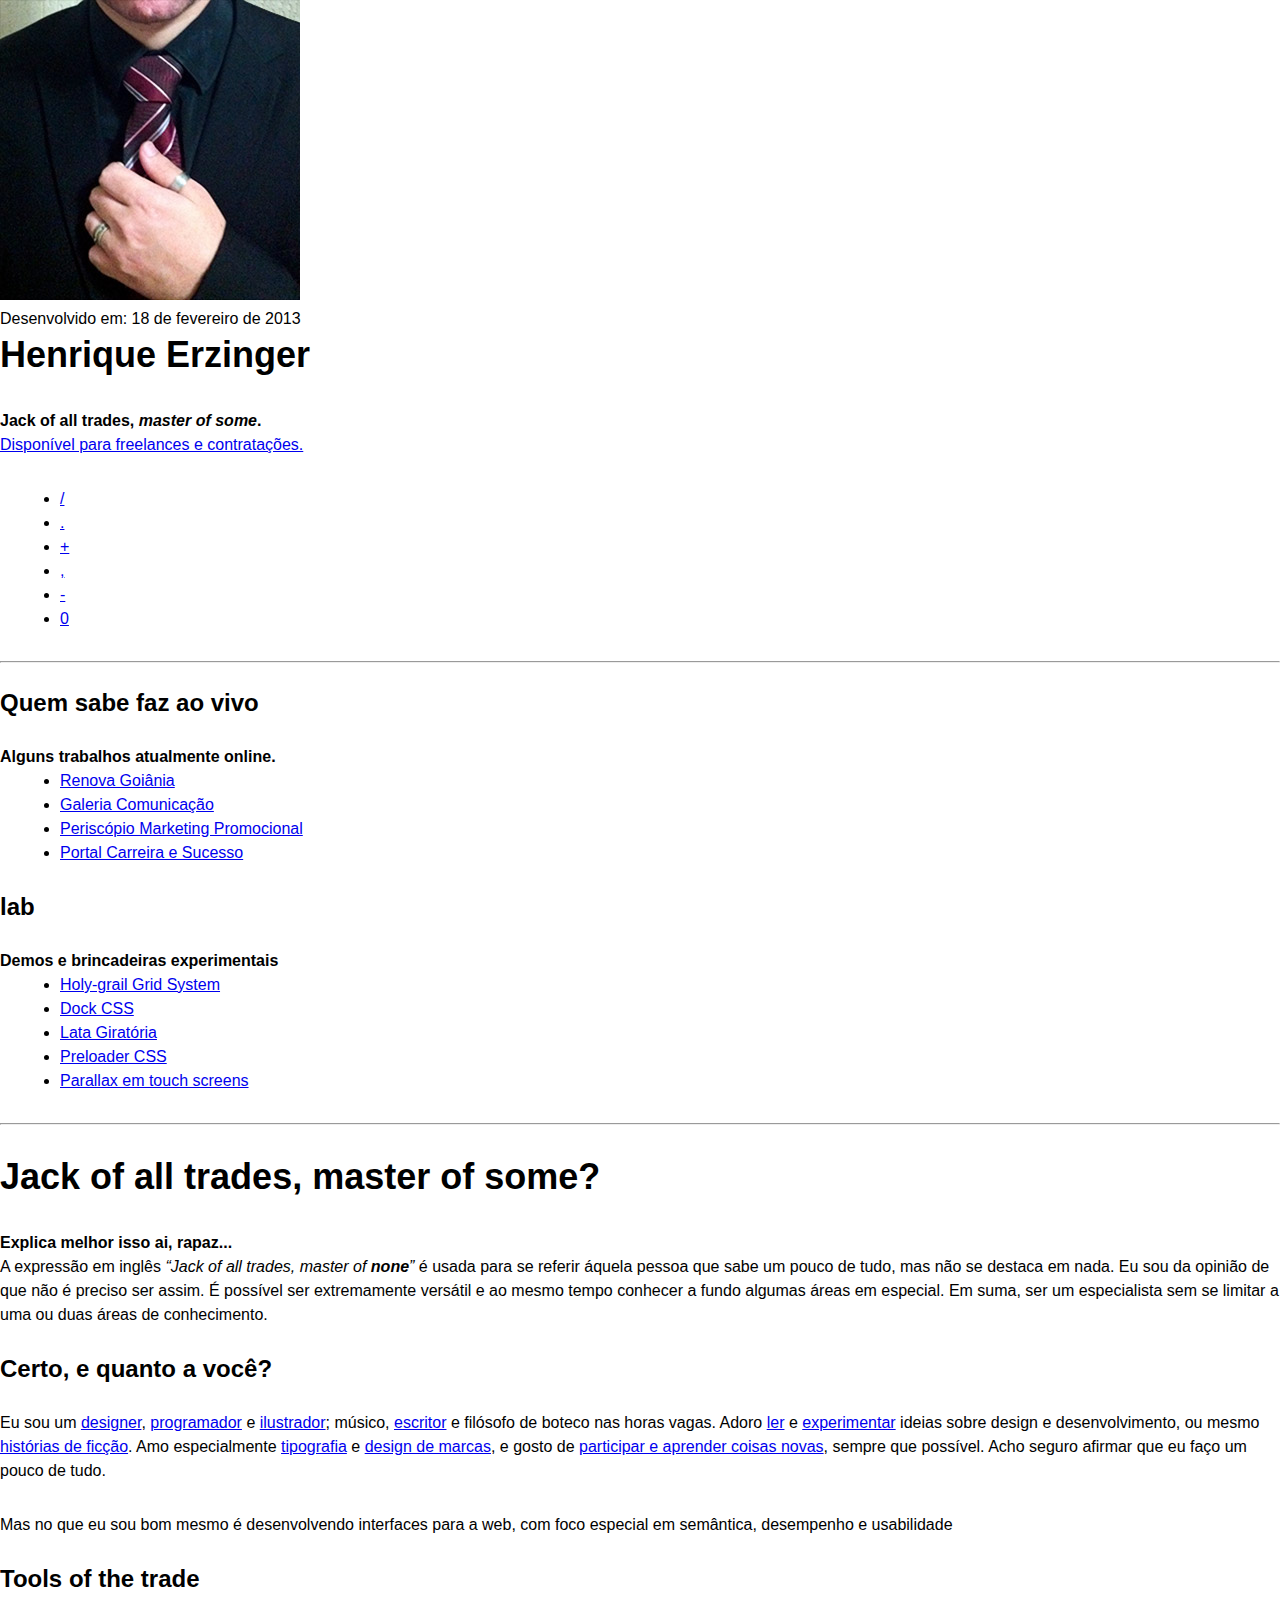
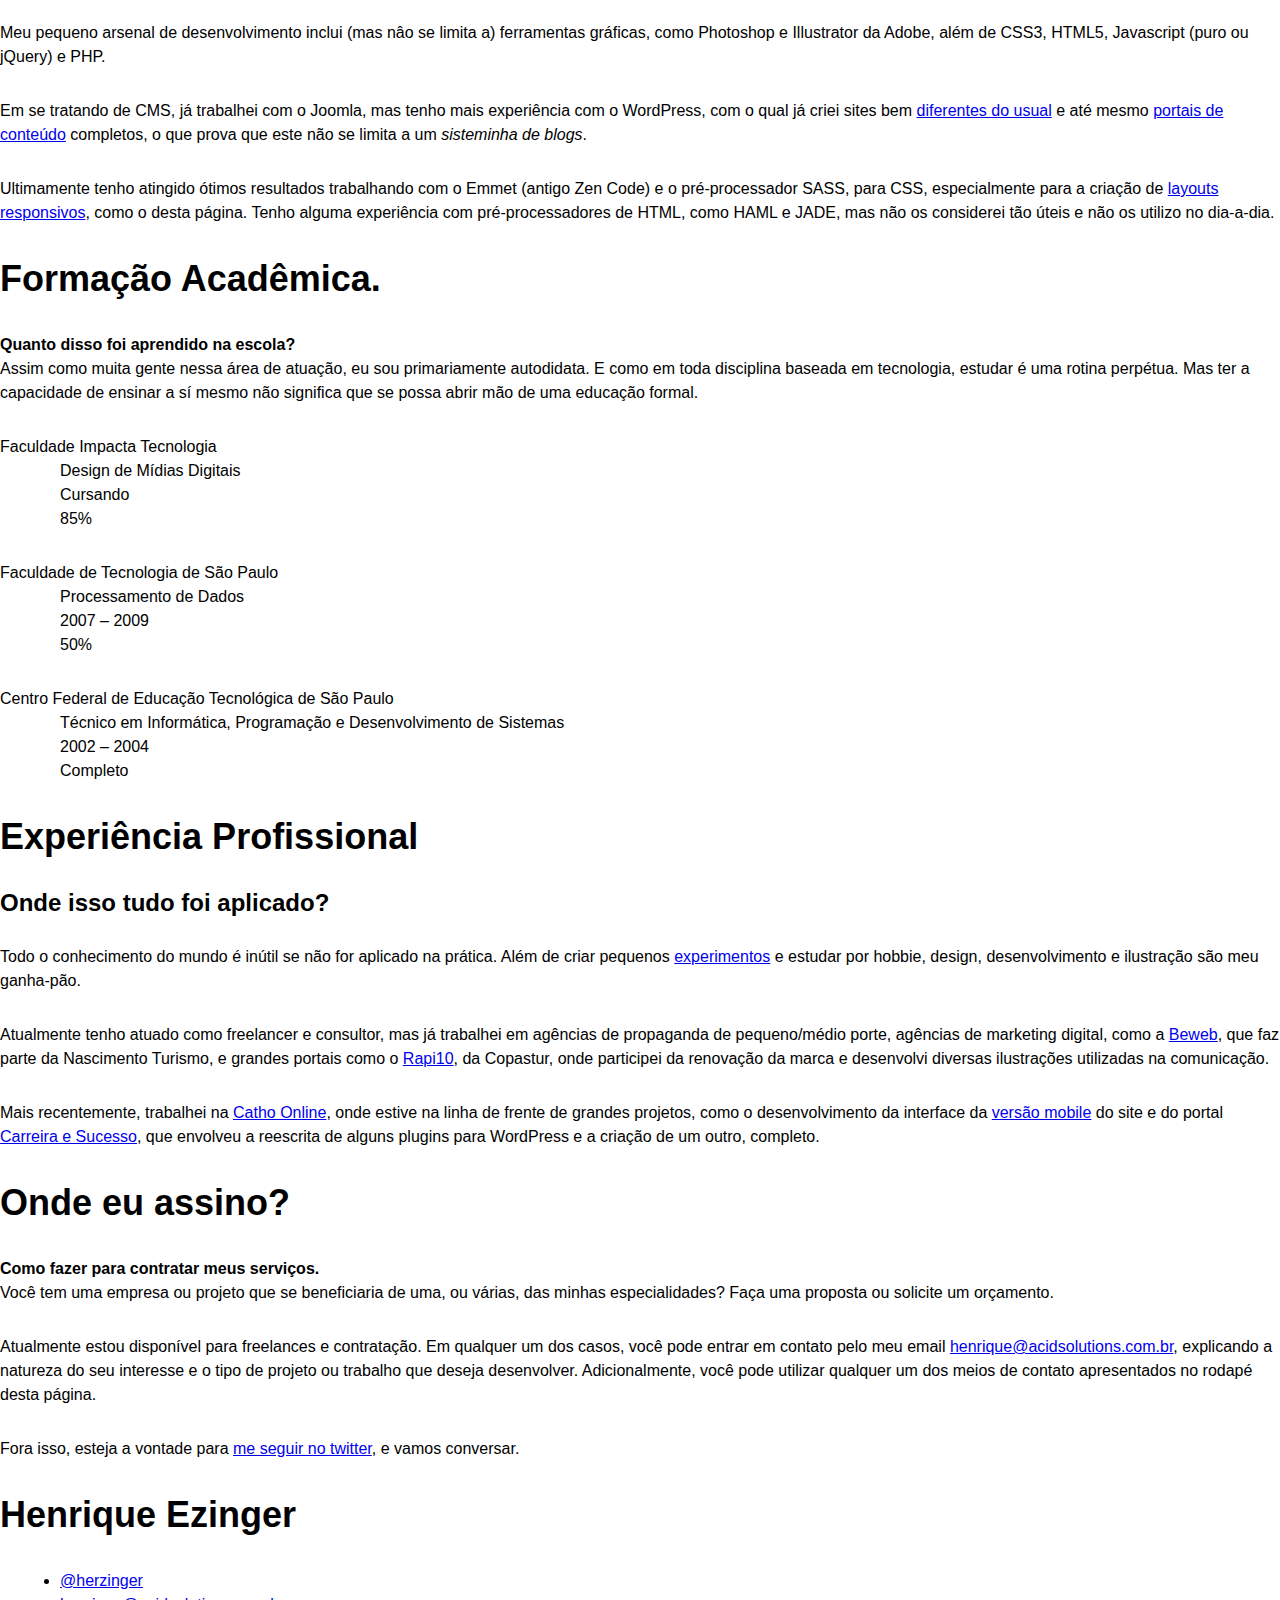
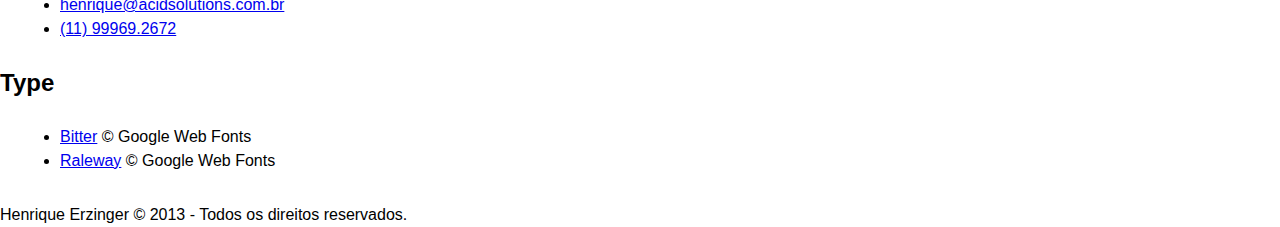
==== commit 81c025d8: "remove the deprecated hgroup element" ====
--- a/index.html
+++ b/index.html
@@ -71,12 +71,8 @@
 
 						<time datetime="02-18-2013">Desenvolvido em: 18 de fevereiro de 2013</time>
 
-						<hgroup>
-							<h1>Henrique Erzinger</h1>
-							<h2>
-								Jack of all trades, <strong>master of some</strong>.
-							</h2>
-						</hgroup>
+						<h1>Henrique Erzinger</h1>
+						<strong>Jack of all trades, <em>master of some</em>.</strong>
 
 						<p><a href="#conclusao">
 								Disponível para freelances e contratações.</a></p>
@@ -129,13 +125,8 @@
 
 				<div>
 
-					<hgroup>
-						<h3>
-							Quem sabe faz
-						<br>ao vivo</h3>
-
-						<h4>Alguns trabalhos atualmente online.</h4>
-					</hgroup>
+					<h3>Quem sabe faz ao vivo</h3>
+					<strong>Alguns trabalhos atualmente online.</strong>
 
 					<ul>
 						<li><a href="http://renovagoiania.com.br/" title="Renova Goiânia">Renova Goiânia</a></li>
@@ -151,23 +142,21 @@
 
 				<div>
 
-					<hgroup>
-						<h3>lab</h3>
-						<h4>Demos e brincadeiras experimentais</h4>
-					</hgroup>
-
-						<ul>
-							<li><a href="http://codepen.io/herzinger/pen/eDBxk" title="holy-grail Grid System on Codepen">
-								Holy-grail Grid System</a></li>
-							<li><a href="http://codepen.io/herzinger/pen/khfwI" title="Dock CSS on Codepen">
-								Dock CSS</a></li>
-								<li><a href="http://codepen.io/herzinger/pen/Dxlgb" title="Lata Giratória on Codepen">
-								Lata Giratória</a></li>
-								<li><a href="http://codepen.io/herzinger/pen/buEgi" title="Preloader CSS on Codepen">
-								Preloader CSS</a></li>
-							<li><a href="http://herzinger.com.br/parallax" title="Paralax">
-								Parallax em touch screens</a></li>
-						</ul>
+					<h3>lab</h3>
+					<strong>Demos e brincadeiras experimentais</strong>
+
+					<ul>
+						<li><a href="http://codepen.io/herzinger/pen/eDBxk" title="holy-grail Grid System on Codepen">
+							Holy-grail Grid System</a></li>
+						<li><a href="http://codepen.io/herzinger/pen/khfwI" title="Dock CSS on Codepen">
+							Dock CSS</a></li>
+							<li><a href="http://codepen.io/herzinger/pen/Dxlgb" title="Lata Giratória on Codepen">
+							Lata Giratória</a></li>
+							<li><a href="http://codepen.io/herzinger/pen/buEgi" title="Preloader CSS on Codepen">
+							Preloader CSS</a></li>
+						<li><a href="http://herzinger.com.br/parallax" title="Paralax">
+							Parallax em touch screens</a></li>
+					</ul>
 
 				</div> <!-- /island -->
 
@@ -179,16 +168,14 @@
 
 				<section>
 
-					<hgroup>
-						<h1>Jack of all trades, master of some?</h1>
-						<h2>Explica melhor isso ai, rapaz...</h2>
-					</hgroup>
+					<h1>Jack of all trades, master of some?</h1>
+					<strong>Explica melhor isso ai, rapaz...</strong>
 
 					<section>
 
 						<p>A expressão em inglês <em>“Jack of all trades, master of <strong>none</strong>”</em> é usada para se referir áquela pessoa que sabe um pouco de tudo, mas não se destaca em nada. Eu sou da opinião de que não é preciso ser assim. É possível ser extremamente versátil e ao mesmo tempo conhecer a fundo algumas áreas em especial. Em suma, ser um especialista sem se limitar a uma ou duas áreas de conhecimento.</p>
 
-						<h3>
+						<h3>Certo, e quanto a você?</h3>
 
 						<p>Eu sou um <a href="http://www.behance.net/herzinger" title="Behance">designer</a>, <a href="http://www.codesnipp.it/henrique-erzinger" title="Codesnipp.it">programador</a> e <a href="http://klausnex.deviantart.com/" title="DeviantArt">ilustrador</a>; músico, <a href="http://herzinger.com.br/darktimes" title="Equilibrium - Dark Times">escritor</a> e filósofo de boteco nas horas vagas. Adoro <a href="https://twitter.com/search?q=from%3Aherzinger%20via%20instapaper&src=typd" title="Tweets via Instapaper">ler</a> e <a href="http://codepen.io/herzinger" title="Codepen">experimentar</a> ideias sobre design e desenvolvimento, ou mesmo <a href="http://www.skoob.com.br/perfil/herzinger" title="Skoob">histórias de ficção</a>. Amo especialmente <a href="http://klausnex.deviantart.com/gallery/26715135" title="Tipografia">tipografia</a> e <a href="http://klausnex.deviantart.com/gallery/6270831" title="Brand Design">design de marcas</a>, e gosto de <a href="http://herzinger.tumblr.com/post/786210670/great-professionals-are-addicts" title="Guest post no blog da Amber Weinberg">participar e aprender coisas novas</a>, sempre que possível. Acho seguro afirmar que eu faço um pouco de tudo.</p>
 
@@ -197,7 +184,7 @@
 						</div><!-- /columns -->
 
 
-						<h3>
+						<h3>Tools of the trade</h3>
 
 						<p>Meu pequeno arsenal de desenvolvimento inclui (mas nâo se limita a) ferramentas gráficas, como Photoshop e Illustrator da Adobe, além de CSS3, HTML5, Javascript (puro ou jQuery) e PHP.</p>
 
@@ -214,10 +201,8 @@
 
 				<section>
 
-					<hgroup>
-						<h1>Formação Acadêmica.</h1>
-						<h2>Quanto disso foi aprendido na escola?</h2>
-					</hgroup>
+					<h1>Formação Acadêmica.</h1>
+					<strong>Quanto disso foi aprendido na escola?</strong>
 
 					<section>
 
@@ -275,10 +260,8 @@
 
 				<section>
 
-					<hgroup>
-						<h1>Experiência Profissional</h1>
-						<h2>Onde isso tudo foi aplicado?</h2>
-					</hgroup>
+					<h1>Experiência Profissional</h1>
+					<h2>Onde isso tudo foi aplicado?</h2>
 
 					<section>
 
@@ -295,10 +278,8 @@
 
 				<section>
 
-					<hgroup>
-						<h1>Onde eu assino?</h1>
-						<h2>Como fazer para contratar meus serviços.</h2>
-					</hgroup>
+					<h1>Onde eu assino?</h1>
+					<strong>Como fazer para contratar meus serviços.</strong>
 
 					<section>
 
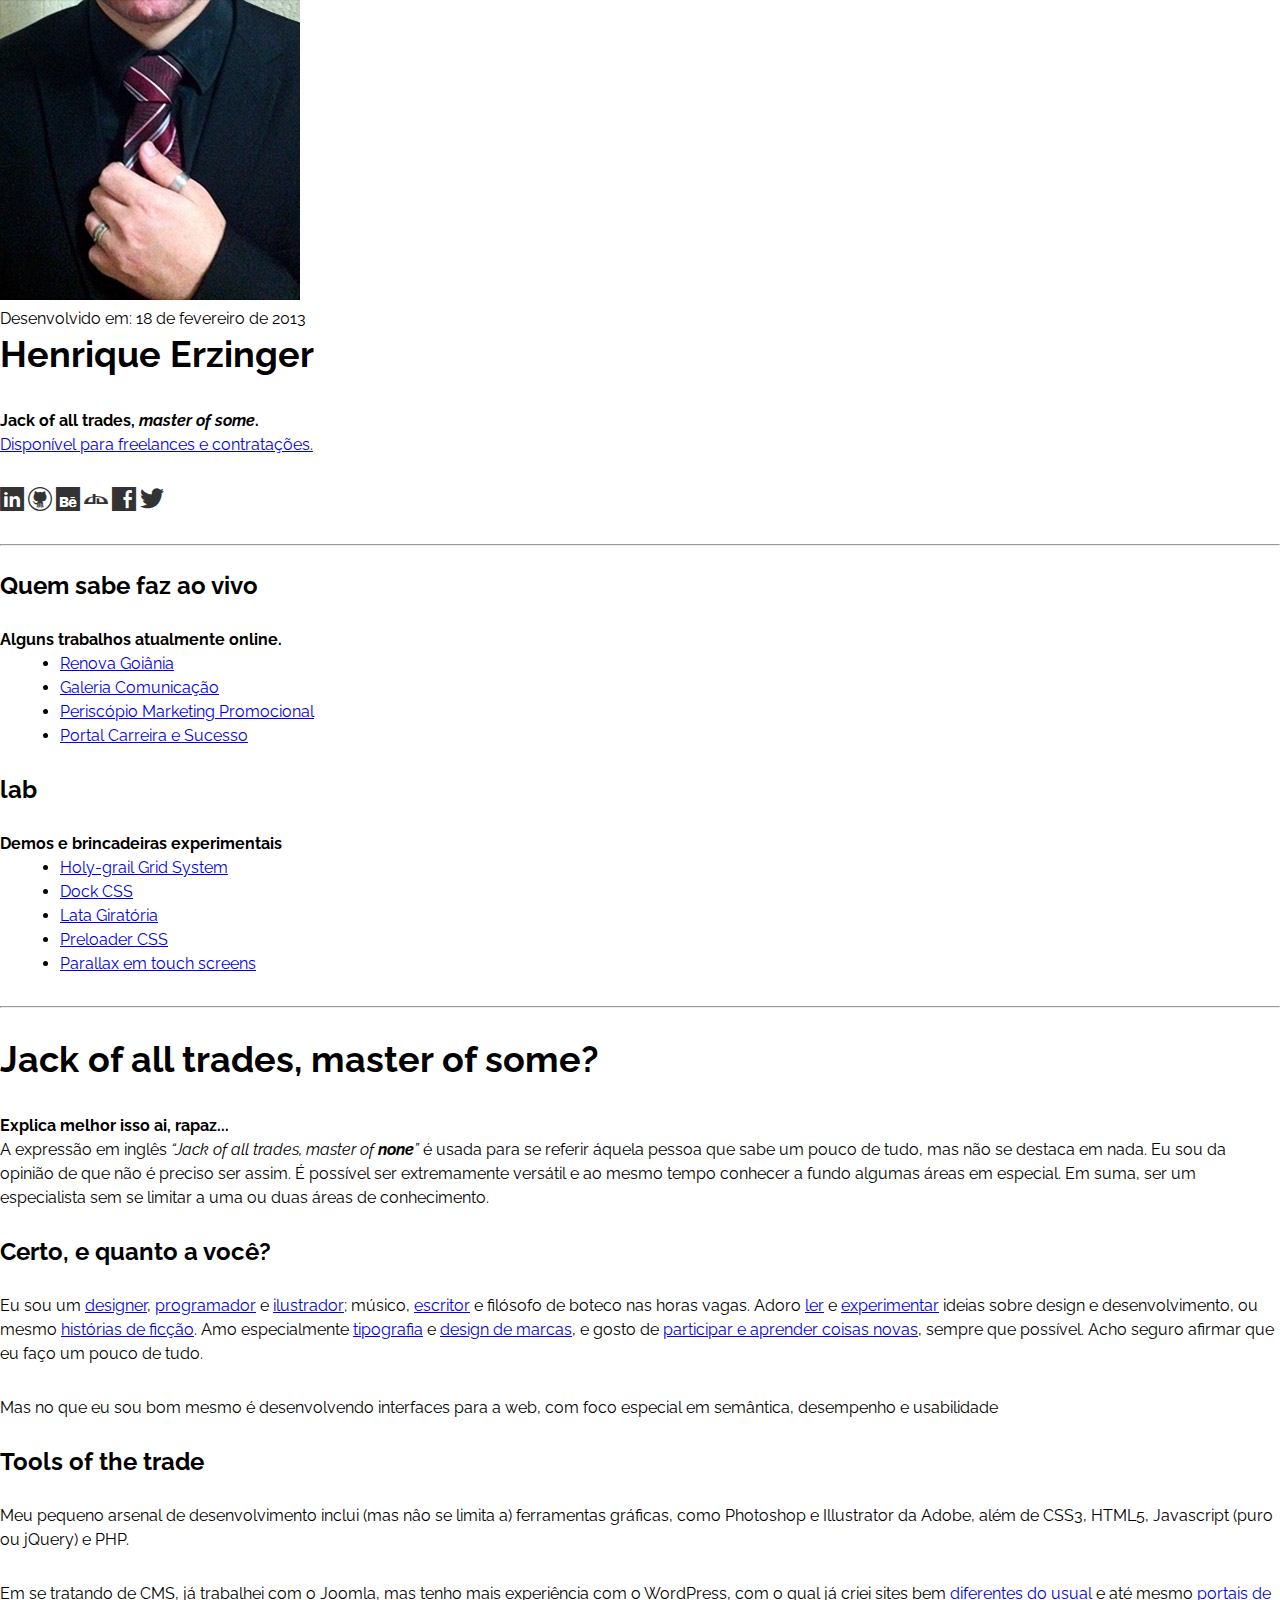
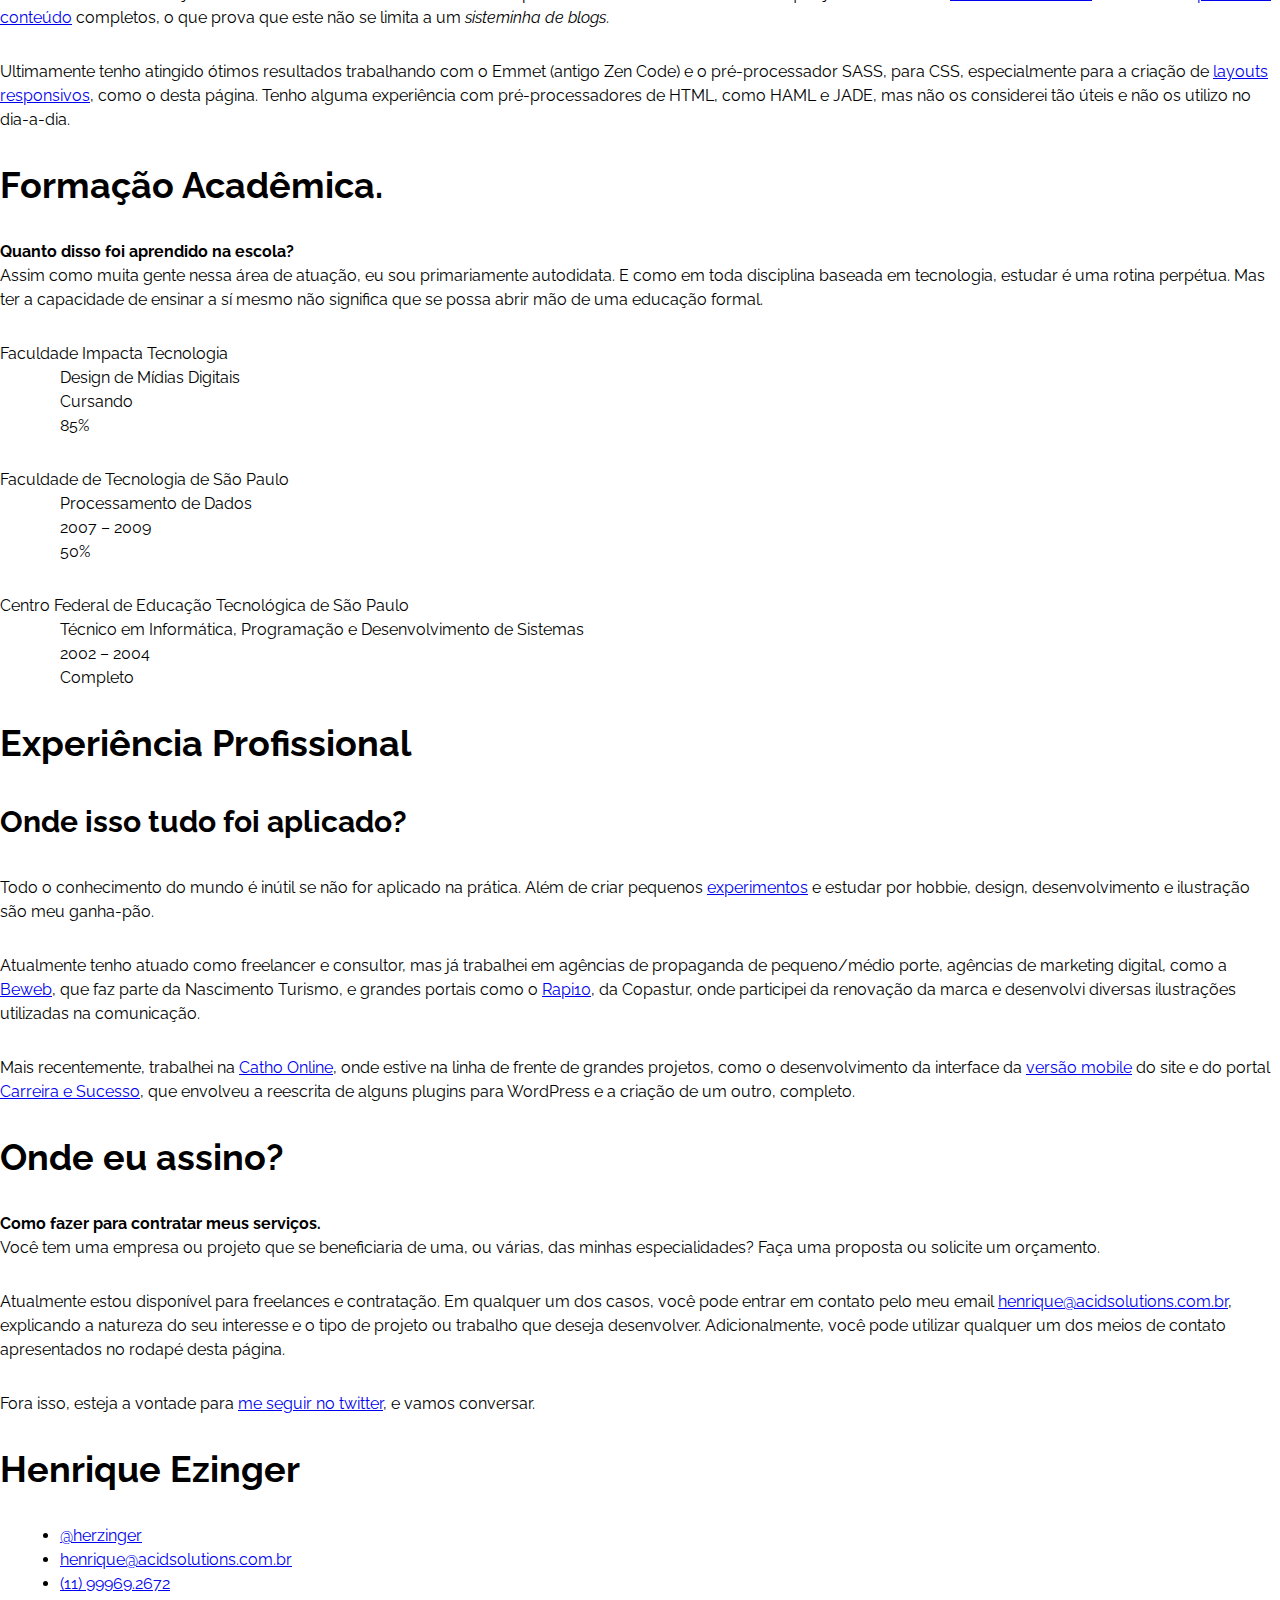
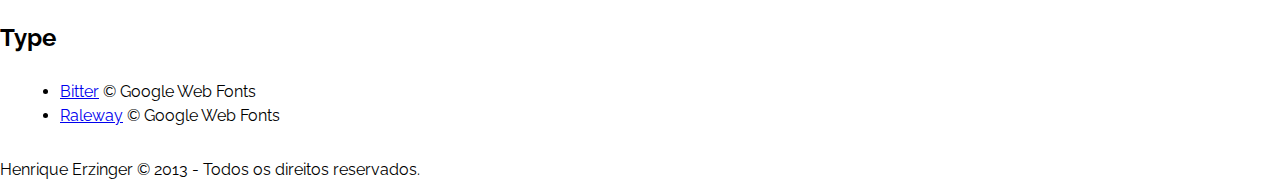
==== commit 79004be5: "start styling social media icons" ====
--- a/index.html
+++ b/index.html
@@ -78,34 +78,35 @@
 								Disponível para freelances e contratações.</a></p>
 
 						<nav>
-							<ul>
-								<li>
-									<a href="http://br.linkedin.com/in/herzinger" title="Me encontre no LinkedIn">
-										/
-									</a>
-								</li><li>
-									<a href="https://github.com/herzinger" title="Me encontre no Github">
-										.
-									</a>
-								</li>
-								<li>
-									<a href="http://behance.net/herzinger" title="Me encontre no Behance">
-										+
-									</a>
-								</li>
-								<li>
-									<a href="http://klausnex.deviantart.com" title="Me encontre no DeviantArt">
-										,
-									</a>
-								</li>
-								<li>
-									<a href="http://www.facebook.com/the.herzinger" title="Me encontre no Facebook">
-										-
-									</a>
-								</li>
-								<li>
-									<a href="https://twitter.com/herzinger" title="Me encontre no Twitter">
-										0
+							<ul class="nav social-media">
+								<li>
+									<a href="http://br.linkedin.com/in/herzinger" title="Me encontre no LinkedIn" class="social-media__icon icon-linkedin">
+										<span class="accessibility">Encontre-me no LinkedIn</span>
+									</a>
+								</li>
+								<li>
+									<a href="https://github.com/herzinger" title="Me encontre no Github" class="social-media__icon icon-github">
+										<span class="accessibility">Encontre-me no Github</span>
+									</a>
+								</li>
+								<li>
+									<a href="http://behance.net/herzinger" title="Me encontre no Behance" class="social-media__icon icon-behance">
+										<span class="accessibility">Encontre-me no Behance</span>
+									</a>
+								</li>
+								<li>
+									<a href="http://klausnex.deviantart.com" title="Me encontre no DeviantArt" class="social-media__icon icon-deviantart">
+										<span class="accessibility">Encontre-me no DeviantArt</span>
+									</a>
+								</li>
+								<li>
+									<a href="http://www.facebook.com/the.herzinger" title="Me encontre no Facebook" class="social-media__icon icon-facebook">
+										<span class="accessibility">Encontre-me no Facebook</span>
+									</a>
+								</li>
+								<li>
+									<a href="https://twitter.com/herzinger" title="Me encontre no Twitter" class="social-media__icon icon-twitter">
+										<span class="accessibility">Encontre-me no Twitter</span>
 									</a>
 								</li>
 							</ul>
--- a/css/style.min.css
+++ b/css/style.min.css
@@ -2,4 +2,4 @@
  *
  * holy-grailcss.com -- @holy-grailcss -- @csswizardry
  *
- *//* normalize.css v2.1.0 | MIT License | git.io/normalize */article,aside,details,figcaption,figure,footer,header,hgroup,main,nav,section,summary{display:block}audio,canvas,video{display:inline-block}audio:not([controls]){display:none;height:0}[hidden]{display:none}html{font-family:sans-serif;-webkit-text-size-adjust:100%;-ms-text-size-adjust:100%}body{margin:0}a:focus{outline:thin dotted}a:active,a:hover{outline:0}h1{font-size:2em;margin:0.67em 0}abbr[title]{border-bottom:1px dotted}b,strong{font-weight:bold}dfn{font-style:italic}hr{-moz-box-sizing:content-box;box-sizing:content-box;height:0}mark{background:#ff0;color:#000}code,kbd,pre,samp{font-family:monospace,serif;font-size:1em}pre{white-space:pre-wrap}q{quotes:"\201C" "\201D" "\2018" "\2019"}small{font-size:80%}sub,sup{font-size:75%;line-height:0;position:relative;vertical-align:baseline}sup{top:-0.5em}sub{bottom:-0.25em}img{border:0}svg:not(:root){overflow:hidden}figure{margin:0}fieldset{border:1px solid silver;margin:0 2px;padding:0.35em 0.625em 0.75em}legend{border:0;padding:0}button,input,select,textarea{font-family:inherit;font-size:100%;margin:0}button,input{line-height:normal}button,select{text-transform:none}button,html input[type="button"],input[type="reset"],input[type="submit"]{-webkit-appearance:button;cursor:pointer}button[disabled],html input[disabled]{cursor:default}input[type="checkbox"],input[type="radio"]{box-sizing:border-box;padding:0}input[type="search"]{-webkit-appearance:textfield;-moz-box-sizing:content-box;-webkit-box-sizing:content-box;box-sizing:content-box}input[type="search"]::-webkit-search-cancel-button,input[type="search"]::-webkit-search-decoration{-webkit-appearance:none}button::-moz-focus-inner,input::-moz-focus-inner{border:0;padding:0}textarea{overflow:auto;vertical-align:top}table{border-collapse:collapse;border-spacing:0}*,*:before,*:after{-webkit-box-sizing:border-box;-moz-box-sizing:border-box;-ms-box-sizing:border-box;-o-box-sizing:border-box;box-sizing:border-box}h1,h2,h3,h4,h5,h6,p,blockquote,pre,dl,dd,ol,ul,form,fieldset,legend,table,th,td,caption,hr{margin:0;padding:0}abbr[title],dfn[title]{cursor:help}u,ins{text-decoration:none}ins{border-bottom:1px solid}img{font-style:italic}label,input,textarea,button,select,option{cursor:pointer}.text-input:active,.text-input:focus,textarea:active,textarea:focus{cursor:text;outline:none}.cf:after,.media:after,.island:after,.islet:after{content:"";display:table;clear:both}h1,h2,h3,h4,h5,h6,hgroup,ul,ol,dl,blockquote,p,address,table,fieldset,figure,pre,.form-fields>li,.media,.island,.islet{margin-bottom:30px;margin-bottom:1.875rem}.islet h1,.islet h2,.islet h3,.islet h4,.islet h5,.islet h6,.islet hgroup,.islet ul,.islet ol,.islet dl,.islet blockquote,.islet p,.islet address,.islet table,.islet fieldset,.islet figure,.islet pre,.islet .form-fields>li,.islet .media,.islet .island,.islet .islet{margin-bottom:15px;margin-bottom:0.9375rem}.landmark{margin-bottom:60px;margin-bottom:3.75rem}hr{margin-bottom:28px;margin-bottom:1.75rem}ul,ol,dd{margin-left:60px;margin-left:3.75rem}html{font:1em/1.5 sans-serif;overflow-y:scroll;min-height:100%}h1,.alpha{font-size:36px;font-size:2.25rem;line-height:1.33333}h2,.beta{font-size:24px;font-size:1.5rem;line-height:1}h3,.gamma{font-size:24px;font-size:1.5rem;line-height:1}h4,.delta{font-size:16px;font-size:1rem;line-height:1.5}h5,.epsilon{font-size:16px;font-size:1rem;line-height:1.5}h6,.zeta{font-size:14px;font-size:0.875rem;line-height:1.71429}hgroup .hN{margin-bottom:0}.giga{font-size:96px;font-size:6rem;line-height:1}.mega{font-size:72px;font-size:4.5rem;line-height:1}.kilo{font-size:48px;font-size:3rem;line-height:1}.lede,.lead{font-size:18px;font-size:1.125rem;line-height:1.33333}.smallprint,.milli{font-size:12px;font-size:0.75rem;line-height:2}.micro{font-size:10px;font-size:0.625rem;line-height:2.4}q{quotes:"\2018" "\2019" "\201C" "\201D"}q:before{content:"\2018";content:open-quote}q:after{content:"\2019";content:close-quote}q q:before{content:"\201C";content:open-quote}q q:after{content:"\201D";content:close-quote}blockquote{quotes:"\201C" "\201D"}blockquote p:before{content:"\201C";content:open-quote}blockquote p:after{content:"";content:no-close-quote}blockquote p:last-of-type:after{content:"\201D";content:close-quote}blockquote q:before{content:"\2018";content:open-quote}blockquote q:after{content:"\2019";content:close-quote}blockquote{text-indent:-0.41em}blockquote p:last-of-type{margin-bottom:0}.source{display:block;text-indent:0}.source:before{content:"\2014"}pre{overflow:auto}pre mark{background:none;border-bottom:1px solid;color:inherit}.code-comment{opacity:0.75;filter:alpha(opacity=75)}.line-numbers{font-family:monospace,serif;list-style:decimal-leading-zero inside;white-space:nowrap;overflow:auto;margin-left:0}.line-numbers code{white-space:pre}img{max-width:100%}img[width],img[height]{max-width:none}.img--round{border-radius:4px}.img--right{float:right;margin-bottom:30px;margin-left:30px}.img--left{float:left;margin-right:30px;margin-bottom:30px}.img--center{display:block;margin-right:auto;margin-bottom:30px;margin-left:auto}.img--short{height:150px}.img--medium{height:300px}.img--tall{height:450px}figure>img{display:block}li>ul,li>ol{margin-bottom:0}.numbered-list{list-style-type:decimal}table{width:100%}th,td{padding:7.5px;text-align:left}@media screen and (min-width: 480px){th,td{padding:15px}}[colspan]{text-align:center}[colspan="1"]{text-align:left}[rowspan]{vertical-align:middle}[rowspan="1"]{vertical-align:top}.numerical{text-align:right}.t5{width:5%}.t10{width:10%}.t12{width:12.5%}.t15{width:15%}.t20{width:20%}.t25{width:25%}.t30{width:30%}.t33{width:33.333%}.t35{width:35%}.t37{width:37.5%}.t40{width:40%}.t45{width:45%}.t50{width:50%}.t55{width:55%}.t60{width:60%}.t62{width:62.5%}.t65{width:65%}.t66{width:66.666%}.t70{width:70%}.t75{width:75%}.t80{width:80%}.t85{width:85%}.t87{width:87.5%}.t90{width:90%}.t95{width:95%}.table--bordered th,.table--bordered td{border:1px solid #ccc}.table--bordered th:empty,.table--bordered td:empty{border:none}.table--bordered thead tr:last-child th{border-bottom-width:2px}.table--bordered tbody tr th:last-of-type{border-right-width:2px}.table--striped tbody tr:nth-of-type(odd){background-color:#ffc}.table--data{font:12px/1.5 sans-serif}fieldset{padding:30px}.form-fields{list-style:none;margin:0}.form-fields>li:last-child{margin-bottom:0}label,.label{display:block}.additional{display:block;font-weight:normal}.check-list{list-style:none;margin:0}.check-label,.check-list label,.check-list .label{display:inline-block}.spoken-form label{display:inline-block;font:inherit}.extra-help{display:inline-block;visibility:hidden}.text-input:active+.extra-help,.text-input:focus+.extra-help{visibility:visible}.grid{margin-left:-30px;list-style:none;margin-bottom:0}.grid>.grid{margin-left:0}.one-whole,.one-half,.two-quarters,.three-sixths,.four-eighths,.five-tenths,.six-twelfths,.one-third,.two-sixths,.four-twelfths,.two-thirds,.four-sixths,.eight-twelfths,.one-quarter,.two-eighths,.three-twelfths,.three-quarters,.six-eighths,.nine-twelfths,.one-fifth,.two-tenths,.two-fifths,.four-tenths,.three-fifths,.six-tenths,.four-fifths,.eight-tenths,.one-sixth,.two-twelfths,.five-sixths,.ten-twelfths,.one-eighth,.three-eighths,.five-eighths,.seven-eighths,.one-tenth,.three-tenths,.seven-tenths,.nine-tenths,.one-twelfth,.five-twelfths,.seven-twelfths,.eleven-twelfths{display:inline-block;width:100%;padding-left:30px;vertical-align:top}.media{display:block}.media__img{float:left;margin-right:30px}.media__img--rev{float:right;margin-left:30px}.media__img img,.media__img--rev img{display:block}.media__body{overflow:hidden}.media__body,.media__body>:last-child{margin-bottom:0}.islet .media__img{margin-right:15px}.islet .media__img--rev{margin-left:15px}.island,.islet{display:block}.island{padding:30px}.island>:last-child,.islet>:last-child{margin-bottom:0}.islet{padding:15px}.one-whole{width:100%}.one-half,.two-quarters,.three-sixths,.four-eighths,.five-tenths,.six-twelfths{width:50%}.one-third,.two-sixths,.four-twelfths{width:33.33333%}.two-thirds,.four-sixths,.eight-twelfths{width:66.66667%}.one-quarter,.two-eighths,.three-twelfths{width:25%}.three-quarters,.six-eighths,.nine-twelfths{width:75%}.one-fifth,.two-tenths{width:20%}.two-fifths,.four-tenths{width:40%}.three-fifths,.six-tenths{width:60%}.four-fifths,.eight-tenths{width:80%}.one-sixth,.two-twelfths{width:16.66667%}.five-sixths,.ten-twelfths{width:83.33333%}.one-eighth{width:12.5%}.three-eighths{width:37.5%}.five-eighths{width:62.5%}.seven-eighths{width:87.5%}.one-tenth{width:10%}.three-tenths{width:20%}.seven-tenths{width:70%}.nine-tenths{width:90%}.one-twelfth{width:8.33333%}.five-twelfths{width:41.66667%}.seven-twelfths{width:58.33333%}.eleven-twelfths{width:83.33333%}@media only screen and (max-width: 480px){.palm-one-whole{width:100%}.palm-one-half,.palm-two-quarters,.palm-three-sixths,.palm-four-eighths,.palm-five-tenths,.palm-six-twelfths{width:50%}.palm-one-third,.palm-two-sixths,.palm-four-twelfths{width:33.33333%}.palm-two-thirds,.palm-four-sixths,.palm-eight-twelfths{width:66.66667%}.palm-one-quarter,.palm-two-eighths,.palm-three-twelfths{width:25%}.palm-three-quarters,.palm-six-eighths,.palm-nine-twelfths{width:75%}.palm-one-fifth,.palm-two-tenths{width:20%}.palm-two-fifths,.palm-four-tenths{width:40%}.palm-three-fifths,.palm-six-tenths{width:60%}.palm-four-fifths,.palm-eight-tenths{width:80%}.palm-one-sixth,.palm-two-twelfths{width:16.66667%}.palm-five-sixths,.palm-ten-twelfths{width:83.33333%}.palm-one-eighth{width:12.5%}.palm-three-eighths{width:37.5%}.palm-five-eighths{width:62.5%}.palm-seven-eighths{width:87.5%}.palm-one-tenth{width:10%}.palm-three-tenths{width:20%}.palm-seven-tenths{width:70%}.palm-nine-tenths{width:90%}.palm-one-twelfth{width:8.33333%}.palm-five-twelfths{width:41.66667%}.palm-seven-twelfths{width:58.33333%}.palm-eleven-twelfths{width:83.33333%}}@media only screen and (min-width: 481px) and (max-width: 1023px){.lap-one-whole{width:100%}.lap-one-half,.lap-two-quarters,.lap-three-sixths,.lap-four-eighths,.lap-five-tenths,.lap-six-twelfths{width:50%}.lap-one-third,.lap-two-sixths,.lap-four-twelfths{width:33.33333%}.lap-two-thirds,.lap-four-sixths,.lap-eight-twelfths{width:66.66667%}.lap-one-quarter,.lap-two-eighths,.lap-three-twelfths{width:25%}.lap-three-quarters,.lap-six-eighths,.lap-nine-twelfths{width:75%}.lap-one-fifth,.lap-two-tenths{width:20%}.lap-two-fifths,.lap-four-tenths{width:40%}.lap-three-fifths,.lap-six-tenths{width:60%}.lap-four-fifths,.lap-eight-tenths{width:80%}.lap-one-sixth,.lap-two-twelfths{width:16.66667%}.lap-five-sixths,.lap-ten-twelfths{width:83.33333%}.lap-one-eighth{width:12.5%}.lap-three-eighths{width:37.5%}.lap-five-eighths{width:62.5%}.lap-seven-eighths{width:87.5%}.lap-one-tenth{width:10%}.lap-three-tenths{width:20%}.lap-seven-tenths{width:70%}.lap-nine-tenths{width:90%}.lap-one-twelfth{width:8.33333%}.lap-five-twelfths{width:41.66667%}.lap-seven-twelfths{width:58.33333%}.lap-eleven-twelfths{width:83.33333%}}@media only screen and (min-width: 481px){.lap-and-up-one-whole{width:100%}.lap-and-up-one-half,.lap-and-up-two-quarters,.lap-and-up-three-sixths,.lap-and-up-four-eighths,.lap-and-up-five-tenths,.lap-and-up-six-twelfths{width:50%}.lap-and-up-one-third,.lap-and-up-two-sixths,.lap-and-up-four-twelfths{width:33.33333%}.lap-and-up-two-thirds,.lap-and-up-four-sixths,.lap-and-up-eight-twelfths{width:66.66667%}.lap-and-up-one-quarter,.lap-and-up-two-eighths,.lap-and-up-three-twelfths{width:25%}.lap-and-up-three-quarters,.lap-and-up-six-eighths,.lap-and-up-nine-twelfths{width:75%}.lap-and-up-one-fifth,.lap-and-up-two-tenths{width:20%}.lap-and-up-two-fifths,.lap-and-up-four-tenths{width:40%}.lap-and-up-three-fifths,.lap-and-up-six-tenths{width:60%}.lap-and-up-four-fifths,.lap-and-up-eight-tenths{width:80%}.lap-and-up-one-sixth,.lap-and-up-two-twelfths{width:16.66667%}.lap-and-up-five-sixths,.lap-and-up-ten-twelfths{width:83.33333%}.lap-and-up-one-eighth{width:12.5%}.lap-and-up-three-eighths{width:37.5%}.lap-and-up-five-eighths{width:62.5%}.lap-and-up-seven-eighths{width:87.5%}.lap-and-up-one-tenth{width:10%}.lap-and-up-three-tenths{width:20%}.lap-and-up-seven-tenths{width:70%}.lap-and-up-nine-tenths{width:90%}.lap-and-up-one-twelfth{width:8.33333%}.lap-and-up-five-twelfths{width:41.66667%}.lap-and-up-seven-twelfths{width:58.33333%}.lap-and-up-eleven-twelfths{width:83.33333%}}@media only screen and (max-width: 1023px){.portable-one-whole{width:100%}.portable-one-half,.portable-two-quarters,.portable-three-sixths,.portable-four-eighths,.portable-five-tenths,.portable-six-twelfths{width:50%}.portable-one-third,.portable-two-sixths,.portable-four-twelfths{width:33.33333%}.portable-two-thirds,.portable-four-sixths,.portable-eight-twelfths{width:66.66667%}.portable-one-quarter,.portable-two-eighths,.portable-three-twelfths{width:25%}.portable-three-quarters,.portable-six-eighths,.portable-nine-twelfths{width:75%}.portable-one-fifth,.portable-two-tenths{width:20%}.portable-two-fifths,.portable-four-tenths{width:40%}.portable-three-fifths,.portable-six-tenths{width:60%}.portable-four-fifths,.portable-eight-tenths{width:80%}.portable-one-sixth,.portable-two-twelfths{width:16.66667%}.portable-five-sixths,.portable-ten-twelfths{width:83.33333%}.portable-one-eighth{width:12.5%}.portable-three-eighths{width:37.5%}.portable-five-eighths{width:62.5%}.portable-seven-eighths{width:87.5%}.portable-one-tenth{width:10%}.portable-three-tenths{width:20%}.portable-seven-tenths{width:70%}.portable-nine-tenths{width:90%}.portable-one-twelfth{width:8.33333%}.portable-five-twelfths{width:41.66667%}.portable-seven-twelfths{width:58.33333%}.portable-eleven-twelfths{width:83.33333%}}@media only screen and (min-width: 1024px){.desk-one-whole{width:100%}.desk-one-half,.desk-two-quarters,.desk-three-sixths,.desk-four-eighths,.desk-five-tenths,.desk-six-twelfths{width:50%}.desk-one-third,.desk-two-sixths,.desk-four-twelfths{width:33.33333%}.desk-two-thirds,.desk-four-sixths,.desk-eight-twelfths{width:66.66667%}.desk-one-quarter,.desk-two-eighths,.desk-three-twelfths{width:25%}.desk-three-quarters,.desk-six-eighths,.desk-nine-twelfths{width:75%}.desk-one-fifth,.desk-two-tenths{width:20%}.desk-two-fifths,.desk-four-tenths{width:40%}.desk-three-fifths,.desk-six-tenths{width:60%}.desk-four-fifths,.desk-eight-tenths{width:80%}.desk-one-sixth,.desk-two-twelfths{width:16.66667%}.desk-five-sixths,.desk-ten-twelfths{width:83.33333%}.desk-one-eighth{width:12.5%}.desk-three-eighths{width:37.5%}.desk-five-eighths{width:62.5%}.desk-seven-eighths{width:87.5%}.desk-one-tenth{width:10%}.desk-three-tenths{width:20%}.desk-seven-tenths{width:70%}.desk-nine-tenths{width:90%}.desk-one-twelfth{width:8.33333%}.desk-five-twelfths{width:41.66667%}.desk-seven-twelfths{width:58.33333%}.desk-eleven-twelfths{width:83.33333%}}.brand{font-family:"Helvetica Neue",sans-serif!important;color:#4a8ec2!important}.brand-face{font-family:"Helvetica Neue",sans-serif!important}.brand-color,.brand-colour{color:#4a8ec2!important}.float--right{float:right!important}.float--left{float:left !important}.float--none{float:none !important}.text--left{text-align:left !important}.text--center{text-align:center!important}.text--right{text-align:right !important}.weight--light{font-weight:300!important}.weight--normal{font-weight:400!important}.weight--semibold{font-weight:600!important}.push{margin:30px !important}.push--top{margin-top:30px !important}.push--right{margin-right:30px !important}.push--bottom{margin-bottom:30px !important}.push--left{margin-left:30px !important}.push--ends{margin-top:30px !important;margin-bottom:30px !important}.push--sides{margin-right:30px !important;margin-left:30px !important}.push-half{margin:15px !important}.push-half--top{margin-top:15px !important}.push-half--right{margin-right:15px !important}.push-half--bottom{margin-bottom:15px !important}.push-half--left{margin-left:15px !important}.push-half--ends{margin-top:15px !important;margin-bottom:15px !important}.push-half--sides{margin-right:15px !important;margin-left:15px !important}.flush{margin:0!important}.flush--top{margin-top:0!important}.flush--right{margin-right:0!important}.flush--bottom{margin-bottom:0!important}.flush--left{margin-left:0!important}.flush--ends{margin-top:0!important;margin-bottom:0!important}.flush--sides{margin-right:0!important;margin-left:0!important}.soft{padding:30px !important}.soft--top{padding-top:30px !important}.soft--right{padding-right:30px !important}.soft--bottom{padding-bottom:30px !important}.soft--left{padding-left:30px !important}.soft--ends{padding-top:30px !important;padding-bottom:30px !important}.soft--sides{padding-right:30px !important;padding-left:30px !important}.soft-half{padding:15px !important}.soft-half--top{padding-top:15px !important}.soft-half--right{padding-right:15px !important}.soft-half--bottom{padding-bottom:15px !important}.soft-half--left{padding-left:15px !important}.soft-half--ends{padding-top:15px !important;padding-bottom:15px !important}.soft-half--sides{padding-right:15px !important;padding-left:15px !important}.hard{padding:0!important}.hard--top{padding-top:0!important}.hard--right{padding-right:0!important}.hard--bottom{padding-bottom:0!important}.hard--left{padding-left:0!important}.hard--ends{padding-top:0!important;padding-bottom:0!important}.hard--sides{padding-right:0!important;padding-left:0!important}.full-bleed{margin-right:-30px !important;margin-left:-30px !important}.islet .full-bleed{margin-right:-15px !important;margin-left:-15px !important}.informative{cursor:help!important}.muted{opacity:0.5!important;filter:alpha(opacity=50) !important}.proceed{text-align:right!important}.go:after{content:"\00A0" "\00BB" !important}.caps{text-transform:uppercase!important}.accessibility,.visuallyhidden{border:0!important;clip:rect(0 0 0 0) !important;height:1px!important;margin:-1px!important;overflow:hidden!important;padding:0!important;position:absolute!important;width:1px!important}@media only screen and (max-width: 480px){.accessibility--palm,.visuallyhidden--palm{border:0!important;clip:rect(0 0 0 0) !important;height:1px!important;margin:-1px!important;overflow:hidden!important;padding:0!important;position:absolute!important;width:1px!important}}@media only screen and (min-width: 481px) and (max-width: 1023px){.accessibility--lap,.visuallyhidden--lap{border:0!important;clip:rect(0 0 0 0) !important;height:1px!important;margin:-1px!important;overflow:hidden!important;padding:0!important;position:absolute!important;width:1px!important}}@media only screen and (min-width: 481px){.accessibility--lap-and-up,.visuallyhidden--lap-and-up{border:0!important;clip:rect(0 0 0 0) !important;height:1px!important;margin:-1px!important;overflow:hidden!important;padding:0!important;position:absolute!important;width:1px!important}}@media only screen and (max-width: 1023px){.accessibility--portable,.visuallyhidden--portable{border:0!important;clip:rect(0 0 0 0) !important;height:1px!important;margin:-1px!important;overflow:hidden!important;padding:0!important;position:absolute!important;width:1px!important}}@media only screen and (min-width: 1024px){.accessibility--desk,.visuallyhidden--desk{border:0!important;clip:rect(0 0 0 0) !important;height:1px!important;margin:-1px!important;overflow:hidden!important;padding:0!important;position:absolute!important;width:1px!important}}@media only screen and (min-width: 1200px){.accessibility--desk-wide,.visuallyhidden--desk-wide{border:0!important;clip:rect(0 0 0 0) !important;height:1px!important;margin:-1px!important;overflow:hidden!important;padding:0!important;position:absolute!important;width:1px!important}}@font-face{font-family:'icons';src:url("../fonts/icons.eot?54993977");src:url("../fonts/icons.eot?54993977#iefix") format("embedded-opentype"),url("../fonts/icons.woff?54993977") format("woff"),url("../fonts/icons.ttf?54993977") format("truetype"),url("../fonts/icons.svg?54993977#icons") format("svg");font-weight:normal;font-style:normal}@media screen and (-webkit-min-device-pixel-ratio: 0){@font-face{font-family:'icons';src:url("../font/icons.svg?54993977#icons") format("svg")}}.icon{font-family:"icons";font-style:normal;font-weight:normal;speak:none;display:inline-block;text-decoration:inherit;width:1em;font-variant:normal;text-transform:none;margin-right:.2em;margin-left:.2em}.social-media .icon{display:inline-block;overflow:hidden;line-height:24px;font-size:24px}
+ *//* normalize.css v2.1.0 | MIT License | git.io/normalize */article,aside,details,figcaption,figure,footer,header,hgroup,main,nav,section,summary{display:block}audio,canvas,video{display:inline-block}audio:not([controls]){display:none;height:0}[hidden]{display:none}html{font-family:sans-serif;-webkit-text-size-adjust:100%;-ms-text-size-adjust:100%}body{margin:0}a:focus{outline:thin dotted}a:active,a:hover{outline:0}h1{font-size:2em;margin:0.67em 0}abbr[title]{border-bottom:1px dotted}b,strong{font-weight:bold}dfn{font-style:italic}hr{-moz-box-sizing:content-box;box-sizing:content-box;height:0}mark{background:#ff0;color:#000}code,kbd,pre,samp{font-family:monospace,serif;font-size:1em}pre{white-space:pre-wrap}q{quotes:"\201C" "\201D" "\2018" "\2019"}small{font-size:80%}sub,sup{font-size:75%;line-height:0;position:relative;vertical-align:baseline}sup{top:-0.5em}sub{bottom:-0.25em}img{border:0}svg:not(:root){overflow:hidden}figure{margin:0}fieldset{border:1px solid silver;margin:0 2px;padding:0.35em 0.625em 0.75em}legend{border:0;padding:0}button,input,select,textarea{font-family:inherit;font-size:100%;margin:0}button,input{line-height:normal}button,select{text-transform:none}button,html input[type="button"],input[type="reset"],input[type="submit"]{-webkit-appearance:button;cursor:pointer}button[disabled],html input[disabled]{cursor:default}input[type="checkbox"],input[type="radio"]{box-sizing:border-box;padding:0}input[type="search"]{-webkit-appearance:textfield;-moz-box-sizing:content-box;-webkit-box-sizing:content-box;box-sizing:content-box}input[type="search"]::-webkit-search-cancel-button,input[type="search"]::-webkit-search-decoration{-webkit-appearance:none}button::-moz-focus-inner,input::-moz-focus-inner{border:0;padding:0}textarea{overflow:auto;vertical-align:top}table{border-collapse:collapse;border-spacing:0}*,*:before,*:after{-webkit-box-sizing:border-box;-moz-box-sizing:border-box;-ms-box-sizing:border-box;-o-box-sizing:border-box;box-sizing:border-box}h1,h2,h3,h4,h5,h6,p,blockquote,pre,dl,dd,ol,ul,form,fieldset,legend,table,th,td,caption,hr{margin:0;padding:0}abbr[title],dfn[title]{cursor:help}u,ins{text-decoration:none}ins{border-bottom:1px solid}img{font-style:italic}label,input,textarea,button,select,option{cursor:pointer}.text-input:active,.text-input:focus,textarea:active,textarea:focus{cursor:text;outline:none}.cf:after,.nav:after,.media:after,.island:after,.islet:after{content:"";display:table;clear:both}h1,h2,h3,h4,h5,h6,hgroup,ul,ol,dl,blockquote,p,address,table,fieldset,figure,pre,.form-fields>li,.media,.island,.islet{margin-bottom:30px;margin-bottom:1.875rem}.islet h1,.islet h2,.islet h3,.islet h4,.islet h5,.islet h6,.islet hgroup,.islet ul,.islet ol,.islet dl,.islet blockquote,.islet p,.islet address,.islet table,.islet fieldset,.islet figure,.islet pre,.islet .form-fields>li,.islet .media,.islet .island,.islet .islet{margin-bottom:15px;margin-bottom:0.9375rem}.landmark{margin-bottom:60px;margin-bottom:3.75rem}hr{margin-bottom:28px;margin-bottom:1.75rem}ul,ol,dd{margin-left:60px;margin-left:3.75rem}html{font:1em/1.5 Raleway,Helvetica-neue,helvetica,arial,sans-serif;overflow-y:scroll;min-height:100%}h1,.alpha{font-size:36px;font-size:2.25rem;line-height:1.33333}h2,.beta{font-size:30px;font-size:1.875rem;line-height:1.6}h3,.gamma{font-size:24px;font-size:1.5rem;line-height:1}h4,.delta{font-size:20px;font-size:1.25rem;line-height:1.2}h5,.epsilon{font-size:16px;font-size:1rem;line-height:1.5}h6,.zeta{font-size:14px;font-size:0.875rem;line-height:1.71429}hgroup .hN{margin-bottom:0}.giga{font-size:96px;font-size:6rem;line-height:1}.mega{font-size:72px;font-size:4.5rem;line-height:1}.kilo{font-size:48px;font-size:3rem;line-height:1}.lede,.lead{font-size:18px;font-size:1.125rem;line-height:1.33333}.smallprint,.milli{font-size:12px;font-size:0.75rem;line-height:2}.micro{font-size:10px;font-size:0.625rem;line-height:2.4}q{quotes:"\2018" "\2019" "\201C" "\201D"}q:before{content:"\2018";content:open-quote}q:after{content:"\2019";content:close-quote}q q:before{content:"\201C";content:open-quote}q q:after{content:"\201D";content:close-quote}blockquote{quotes:"\201C" "\201D"}blockquote p:before{content:"\201C";content:open-quote}blockquote p:after{content:"";content:no-close-quote}blockquote p:last-of-type:after{content:"\201D";content:close-quote}blockquote q:before{content:"\2018";content:open-quote}blockquote q:after{content:"\2019";content:close-quote}blockquote{text-indent:-0.41em}blockquote p:last-of-type{margin-bottom:0}.source{display:block;text-indent:0}.source:before{content:"\2014"}pre{overflow:auto}pre mark{background:none;border-bottom:1px solid;color:inherit}.code-comment{opacity:0.75;filter:alpha(opacity=75)}.line-numbers{font-family:monospace,serif;list-style:decimal-leading-zero inside;white-space:nowrap;overflow:auto;margin-left:0}.line-numbers code{white-space:pre}img{max-width:100%}img[width],img[height]{max-width:none}.img--round{border-radius:4px}.img--right{float:right;margin-bottom:30px;margin-left:30px}.img--left{float:left;margin-right:30px;margin-bottom:30px}.img--center{display:block;margin-right:auto;margin-bottom:30px;margin-left:auto}.img--short{height:150px}.img--medium{height:300px}.img--tall{height:450px}figure>img{display:block}li>ul,li>ol{margin-bottom:0}.numbered-list{list-style-type:decimal}table{width:100%}th,td{padding:7.5px;text-align:left}@media screen and (min-width: 480px){th,td{padding:15px}}[colspan]{text-align:center}[colspan="1"]{text-align:left}[rowspan]{vertical-align:middle}[rowspan="1"]{vertical-align:top}.numerical{text-align:right}.t5{width:5%}.t10{width:10%}.t12{width:12.5%}.t15{width:15%}.t20{width:20%}.t25{width:25%}.t30{width:30%}.t33{width:33.333%}.t35{width:35%}.t37{width:37.5%}.t40{width:40%}.t45{width:45%}.t50{width:50%}.t55{width:55%}.t60{width:60%}.t62{width:62.5%}.t65{width:65%}.t66{width:66.666%}.t70{width:70%}.t75{width:75%}.t80{width:80%}.t85{width:85%}.t87{width:87.5%}.t90{width:90%}.t95{width:95%}.table--bordered th,.table--bordered td{border:1px solid #333}.table--bordered th:empty,.table--bordered td:empty{border:none}.table--bordered thead tr:last-child th{border-bottom-width:2px}.table--bordered tbody tr th:last-of-type{border-right-width:2px}.table--striped tbody tr:nth-of-type(odd){background-color:#ffc}.table--data{font:12px/1.5 sans-serif}fieldset{padding:30px}.form-fields{list-style:none;margin:0}.form-fields>li:last-child{margin-bottom:0}label,.label{display:block}.additional{display:block;font-weight:normal}.check-list{list-style:none;margin:0}.check-label,.check-list label,.check-list .label{display:inline-block}.spoken-form label{display:inline-block;font:inherit}.extra-help{display:inline-block;visibility:hidden}.text-input:active+.extra-help,.text-input:focus+.extra-help{visibility:visible}.grid{margin-left:-30px;list-style:none;margin-bottom:0}.grid>.grid{margin-left:0}.one-whole,.one-half,.two-quarters,.three-sixths,.four-eighths,.five-tenths,.six-twelfths,.one-third,.two-sixths,.four-twelfths,.two-thirds,.four-sixths,.eight-twelfths,.one-quarter,.two-eighths,.three-twelfths,.three-quarters,.six-eighths,.nine-twelfths,.one-fifth,.two-tenths,.two-fifths,.four-tenths,.three-fifths,.six-tenths,.four-fifths,.eight-tenths,.one-sixth,.two-twelfths,.five-sixths,.ten-twelfths,.one-eighth,.three-eighths,.five-eighths,.seven-eighths,.one-tenth,.three-tenths,.seven-tenths,.nine-tenths,.one-twelfth,.five-twelfths,.seven-twelfths,.eleven-twelfths{display:inline-block;width:100%;padding-left:30px;vertical-align:top}.nav{list-style:none;margin-left:0}.nav>li,.nav>li>a{display:inline-block;*display:inline;zoom:1}.nav--stacked>li{display:list-item}.nav--stacked>li>a{display:block}.nav--banner{text-align:center}.nav--block{line-height:1;letter-spacing:-0.31em;word-spacing:-0.43em;white-space:nowrap}.nav--block>li{letter-spacing:normal;word-spacing:normal}.nav--block>li>a{padding:15px}.nav--fit{display:table;width:100%}.nav--fit>li{display:table-cell}.nav--fit>li>a{display:block}.nav--keywords>li:after{content:"\002C" "\00A0"}.nav--keywords>li:last-child:after{display:none}.media{display:block}.media__img{float:left;margin-right:30px}.media__img--rev{float:right;margin-left:30px}.media__img img,.media__img--rev img{display:block}.media__body{overflow:hidden}.media__body,.media__body>:last-child{margin-bottom:0}.islet .media__img{margin-right:15px}.islet .media__img--rev{margin-left:15px}.island,.islet{display:block}.island{padding:30px}.island>:last-child,.islet>:last-child{margin-bottom:0}.islet{padding:15px}.rule{color:#333;border:none;border-bottom-width:1px;border-bottom-style:solid;margin-bottom:29px;margin-bottom:1.8125rem}.rule--dotted{border-bottom-style:dotted}.rule--dashed{border-bottom-style:dashed}.rule--ornament{position:relative}.rule--ornament:after{content:"\00A7";position:absolute;top:0;right:0;left:0;line-height:0;text-align:center}.rule--ornament[data-ornament]:after{content:attr(data-ornament)}.one-whole{width:100%}.one-half,.two-quarters,.three-sixths,.four-eighths,.five-tenths,.six-twelfths{width:50%}.one-third,.two-sixths,.four-twelfths{width:33.33333%}.two-thirds,.four-sixths,.eight-twelfths{width:66.66667%}.one-quarter,.two-eighths,.three-twelfths{width:25%}.three-quarters,.six-eighths,.nine-twelfths{width:75%}.one-fifth,.two-tenths{width:20%}.two-fifths,.four-tenths{width:40%}.three-fifths,.six-tenths{width:60%}.four-fifths,.eight-tenths{width:80%}.one-sixth,.two-twelfths{width:16.66667%}.five-sixths,.ten-twelfths{width:83.33333%}.one-eighth{width:12.5%}.three-eighths{width:37.5%}.five-eighths{width:62.5%}.seven-eighths{width:87.5%}.one-tenth{width:10%}.three-tenths{width:20%}.seven-tenths{width:70%}.nine-tenths{width:90%}.one-twelfth{width:8.33333%}.five-twelfths{width:41.66667%}.seven-twelfths{width:58.33333%}.eleven-twelfths{width:83.33333%}@media only screen and (max-width: 480px){.palm-one-whole{width:100%}.palm-one-half,.palm-two-quarters,.palm-three-sixths,.palm-four-eighths,.palm-five-tenths,.palm-six-twelfths{width:50%}.palm-one-third,.palm-two-sixths,.palm-four-twelfths{width:33.33333%}.palm-two-thirds,.palm-four-sixths,.palm-eight-twelfths{width:66.66667%}.palm-one-quarter,.palm-two-eighths,.palm-three-twelfths{width:25%}.palm-three-quarters,.palm-six-eighths,.palm-nine-twelfths{width:75%}.palm-one-fifth,.palm-two-tenths{width:20%}.palm-two-fifths,.palm-four-tenths{width:40%}.palm-three-fifths,.palm-six-tenths{width:60%}.palm-four-fifths,.palm-eight-tenths{width:80%}.palm-one-sixth,.palm-two-twelfths{width:16.66667%}.palm-five-sixths,.palm-ten-twelfths{width:83.33333%}.palm-one-eighth{width:12.5%}.palm-three-eighths{width:37.5%}.palm-five-eighths{width:62.5%}.palm-seven-eighths{width:87.5%}.palm-one-tenth{width:10%}.palm-three-tenths{width:20%}.palm-seven-tenths{width:70%}.palm-nine-tenths{width:90%}.palm-one-twelfth{width:8.33333%}.palm-five-twelfths{width:41.66667%}.palm-seven-twelfths{width:58.33333%}.palm-eleven-twelfths{width:83.33333%}}@media only screen and (min-width: 481px) and (max-width: 1023px){.lap-one-whole{width:100%}.lap-one-half,.lap-two-quarters,.lap-three-sixths,.lap-four-eighths,.lap-five-tenths,.lap-six-twelfths{width:50%}.lap-one-third,.lap-two-sixths,.lap-four-twelfths{width:33.33333%}.lap-two-thirds,.lap-four-sixths,.lap-eight-twelfths{width:66.66667%}.lap-one-quarter,.lap-two-eighths,.lap-three-twelfths{width:25%}.lap-three-quarters,.lap-six-eighths,.lap-nine-twelfths{width:75%}.lap-one-fifth,.lap-two-tenths{width:20%}.lap-two-fifths,.lap-four-tenths{width:40%}.lap-three-fifths,.lap-six-tenths{width:60%}.lap-four-fifths,.lap-eight-tenths{width:80%}.lap-one-sixth,.lap-two-twelfths{width:16.66667%}.lap-five-sixths,.lap-ten-twelfths{width:83.33333%}.lap-one-eighth{width:12.5%}.lap-three-eighths{width:37.5%}.lap-five-eighths{width:62.5%}.lap-seven-eighths{width:87.5%}.lap-one-tenth{width:10%}.lap-three-tenths{width:20%}.lap-seven-tenths{width:70%}.lap-nine-tenths{width:90%}.lap-one-twelfth{width:8.33333%}.lap-five-twelfths{width:41.66667%}.lap-seven-twelfths{width:58.33333%}.lap-eleven-twelfths{width:83.33333%}}@media only screen and (min-width: 481px){.lap-and-up-one-whole{width:100%}.lap-and-up-one-half,.lap-and-up-two-quarters,.lap-and-up-three-sixths,.lap-and-up-four-eighths,.lap-and-up-five-tenths,.lap-and-up-six-twelfths{width:50%}.lap-and-up-one-third,.lap-and-up-two-sixths,.lap-and-up-four-twelfths{width:33.33333%}.lap-and-up-two-thirds,.lap-and-up-four-sixths,.lap-and-up-eight-twelfths{width:66.66667%}.lap-and-up-one-quarter,.lap-and-up-two-eighths,.lap-and-up-three-twelfths{width:25%}.lap-and-up-three-quarters,.lap-and-up-six-eighths,.lap-and-up-nine-twelfths{width:75%}.lap-and-up-one-fifth,.lap-and-up-two-tenths{width:20%}.lap-and-up-two-fifths,.lap-and-up-four-tenths{width:40%}.lap-and-up-three-fifths,.lap-and-up-six-tenths{width:60%}.lap-and-up-four-fifths,.lap-and-up-eight-tenths{width:80%}.lap-and-up-one-sixth,.lap-and-up-two-twelfths{width:16.66667%}.lap-and-up-five-sixths,.lap-and-up-ten-twelfths{width:83.33333%}.lap-and-up-one-eighth{width:12.5%}.lap-and-up-three-eighths{width:37.5%}.lap-and-up-five-eighths{width:62.5%}.lap-and-up-seven-eighths{width:87.5%}.lap-and-up-one-tenth{width:10%}.lap-and-up-three-tenths{width:20%}.lap-and-up-seven-tenths{width:70%}.lap-and-up-nine-tenths{width:90%}.lap-and-up-one-twelfth{width:8.33333%}.lap-and-up-five-twelfths{width:41.66667%}.lap-and-up-seven-twelfths{width:58.33333%}.lap-and-up-eleven-twelfths{width:83.33333%}}@media only screen and (max-width: 1023px){.portable-one-whole{width:100%}.portable-one-half,.portable-two-quarters,.portable-three-sixths,.portable-four-eighths,.portable-five-tenths,.portable-six-twelfths{width:50%}.portable-one-third,.portable-two-sixths,.portable-four-twelfths{width:33.33333%}.portable-two-thirds,.portable-four-sixths,.portable-eight-twelfths{width:66.66667%}.portable-one-quarter,.portable-two-eighths,.portable-three-twelfths{width:25%}.portable-three-quarters,.portable-six-eighths,.portable-nine-twelfths{width:75%}.portable-one-fifth,.portable-two-tenths{width:20%}.portable-two-fifths,.portable-four-tenths{width:40%}.portable-three-fifths,.portable-six-tenths{width:60%}.portable-four-fifths,.portable-eight-tenths{width:80%}.portable-one-sixth,.portable-two-twelfths{width:16.66667%}.portable-five-sixths,.portable-ten-twelfths{width:83.33333%}.portable-one-eighth{width:12.5%}.portable-three-eighths{width:37.5%}.portable-five-eighths{width:62.5%}.portable-seven-eighths{width:87.5%}.portable-one-tenth{width:10%}.portable-three-tenths{width:20%}.portable-seven-tenths{width:70%}.portable-nine-tenths{width:90%}.portable-one-twelfth{width:8.33333%}.portable-five-twelfths{width:41.66667%}.portable-seven-twelfths{width:58.33333%}.portable-eleven-twelfths{width:83.33333%}}@media only screen and (min-width: 1024px){.desk-one-whole{width:100%}.desk-one-half,.desk-two-quarters,.desk-three-sixths,.desk-four-eighths,.desk-five-tenths,.desk-six-twelfths{width:50%}.desk-one-third,.desk-two-sixths,.desk-four-twelfths{width:33.33333%}.desk-two-thirds,.desk-four-sixths,.desk-eight-twelfths{width:66.66667%}.desk-one-quarter,.desk-two-eighths,.desk-three-twelfths{width:25%}.desk-three-quarters,.desk-six-eighths,.desk-nine-twelfths{width:75%}.desk-one-fifth,.desk-two-tenths{width:20%}.desk-two-fifths,.desk-four-tenths{width:40%}.desk-three-fifths,.desk-six-tenths{width:60%}.desk-four-fifths,.desk-eight-tenths{width:80%}.desk-one-sixth,.desk-two-twelfths{width:16.66667%}.desk-five-sixths,.desk-ten-twelfths{width:83.33333%}.desk-one-eighth{width:12.5%}.desk-three-eighths{width:37.5%}.desk-five-eighths{width:62.5%}.desk-seven-eighths{width:87.5%}.desk-one-tenth{width:10%}.desk-three-tenths{width:20%}.desk-seven-tenths{width:70%}.desk-nine-tenths{width:90%}.desk-one-twelfth{width:8.33333%}.desk-five-twelfths{width:41.66667%}.desk-seven-twelfths{width:58.33333%}.desk-eleven-twelfths{width:83.33333%}}.brand{font-family:"Helvetica Neue",sans-serif!important;color:#4a8ec2!important}.brand-face{font-family:"Helvetica Neue",sans-serif!important}.brand-color,.brand-colour{color:#4a8ec2!important}.float--right{float:right!important}.float--left{float:left !important}.float--none{float:none !important}.text--left{text-align:left !important}.text--center{text-align:center!important}.text--right{text-align:right !important}.weight--light{font-weight:300!important}.weight--normal{font-weight:400!important}.weight--semibold{font-weight:600!important}.push{margin:30px !important}.push--top{margin-top:30px !important}.push--right{margin-right:30px !important}.push--bottom{margin-bottom:30px !important}.push--left{margin-left:30px !important}.push--ends{margin-top:30px !important;margin-bottom:30px !important}.push--sides{margin-right:30px !important;margin-left:30px !important}.push-half{margin:15px !important}.push-half--top{margin-top:15px !important}.push-half--right{margin-right:15px !important}.push-half--bottom{margin-bottom:15px !important}.push-half--left{margin-left:15px !important}.push-half--ends{margin-top:15px !important;margin-bottom:15px !important}.push-half--sides{margin-right:15px !important;margin-left:15px !important}.flush{margin:0!important}.flush--top{margin-top:0!important}.flush--right{margin-right:0!important}.flush--bottom{margin-bottom:0!important}.flush--left{margin-left:0!important}.flush--ends{margin-top:0!important;margin-bottom:0!important}.flush--sides{margin-right:0!important;margin-left:0!important}.soft{padding:30px !important}.soft--top{padding-top:30px !important}.soft--right{padding-right:30px !important}.soft--bottom{padding-bottom:30px !important}.soft--left{padding-left:30px !important}.soft--ends{padding-top:30px !important;padding-bottom:30px !important}.soft--sides{padding-right:30px !important;padding-left:30px !important}.soft-half{padding:15px !important}.soft-half--top{padding-top:15px !important}.soft-half--right{padding-right:15px !important}.soft-half--bottom{padding-bottom:15px !important}.soft-half--left{padding-left:15px !important}.soft-half--ends{padding-top:15px !important;padding-bottom:15px !important}.soft-half--sides{padding-right:15px !important;padding-left:15px !important}.hard{padding:0!important}.hard--top{padding-top:0!important}.hard--right{padding-right:0!important}.hard--bottom{padding-bottom:0!important}.hard--left{padding-left:0!important}.hard--ends{padding-top:0!important;padding-bottom:0!important}.hard--sides{padding-right:0!important;padding-left:0!important}.full-bleed{margin-right:-30px !important;margin-left:-30px !important}.islet .full-bleed{margin-right:-15px !important;margin-left:-15px !important}.informative{cursor:help!important}.muted{opacity:0.5!important;filter:alpha(opacity=50) !important}.proceed{text-align:right!important}.go:after{content:"\00A0" "\00BB" !important}.caps{text-transform:uppercase!important}.accessibility,.visuallyhidden{border:0!important;clip:rect(0 0 0 0) !important;height:1px!important;margin:-1px!important;overflow:hidden!important;padding:0!important;position:absolute!important;width:1px!important}@media only screen and (max-width: 480px){.accessibility--palm,.visuallyhidden--palm{border:0!important;clip:rect(0 0 0 0) !important;height:1px!important;margin:-1px!important;overflow:hidden!important;padding:0!important;position:absolute!important;width:1px!important}}@media only screen and (min-width: 481px) and (max-width: 1023px){.accessibility--lap,.visuallyhidden--lap{border:0!important;clip:rect(0 0 0 0) !important;height:1px!important;margin:-1px!important;overflow:hidden!important;padding:0!important;position:absolute!important;width:1px!important}}@media only screen and (min-width: 481px){.accessibility--lap-and-up,.visuallyhidden--lap-and-up{border:0!important;clip:rect(0 0 0 0) !important;height:1px!important;margin:-1px!important;overflow:hidden!important;padding:0!important;position:absolute!important;width:1px!important}}@media only screen and (max-width: 1023px){.accessibility--portable,.visuallyhidden--portable{border:0!important;clip:rect(0 0 0 0) !important;height:1px!important;margin:-1px!important;overflow:hidden!important;padding:0!important;position:absolute!important;width:1px!important}}@media only screen and (min-width: 1024px){.accessibility--desk,.visuallyhidden--desk{border:0!important;clip:rect(0 0 0 0) !important;height:1px!important;margin:-1px!important;overflow:hidden!important;padding:0!important;position:absolute!important;width:1px!important}}@media only screen and (min-width: 1200px){.accessibility--desk-wide,.visuallyhidden--desk-wide{border:0!important;clip:rect(0 0 0 0) !important;height:1px!important;margin:-1px!important;overflow:hidden!important;padding:0!important;position:absolute!important;width:1px!important}}@font-face{font-family:'icons';src:url("../fonts/icons.eot?54993977");src:url("../fonts/icons.eot?54993977#iefix") format("embedded-opentype"),url("../fonts/icons.woff?54993977") format("woff"),url("../fonts/icons.ttf?54993977") format("truetype"),url("../fonts/icons.svg?54993977#icons") format("svg");font-weight:normal;font-style:normal}@media screen and (-webkit-min-device-pixel-ratio: 0){@font-face{font-family:'icons';src:url("../fonts/icons.svg?54993977#icons") format("svg")}}.icon-check:before,.icon-twitter:before,.icon-linkedin:before,.icon-facebook:before,.icon-github:before,.icon-deviantart:before,.icon-behance:before,.icon-location:before,.icon-road:before,.icon-phone-squared:before,.icon-beaker:before,.icon-mail-alt:before,.icon-coffee:before,.icon-rocket:before,.icon-link-ext-alt:before,.icon-link:before{font-family:"icons";font-style:normal;font-weight:normal;font-variant:normal;text-transform:none;speak:none;display:inline-block;text-decoration:inherit;text-align:center}.icon-check:before{content:'\27'}.icon-twitter:before{content:'\30'}.icon-linkedin:before{content:'\2f'}.icon-facebook:before{content:'\2d'}.icon-github:before{content:'\2e'}.icon-deviantart:before{content:'\2c'}.icon-behance:before{content:'\2b'}.icon-location:before{content:'\24'}.icon-road:before{content:'\26'}.icon-phone-squared:before{content:'\25'}.icon-beaker:before{content:'\29'}.icon-mail-alt:before{content:'\21'}.icon-coffee:before{content:'\2a'}.icon-rocket:before{content:'\28'}.icon-link-ext-alt:before{content:'\23'}.icon-link:before{content:'\22'}.social-media__icon{text-decoration:none;color:#333;font-size:24px;font-size:1.5rem;line-height:1}
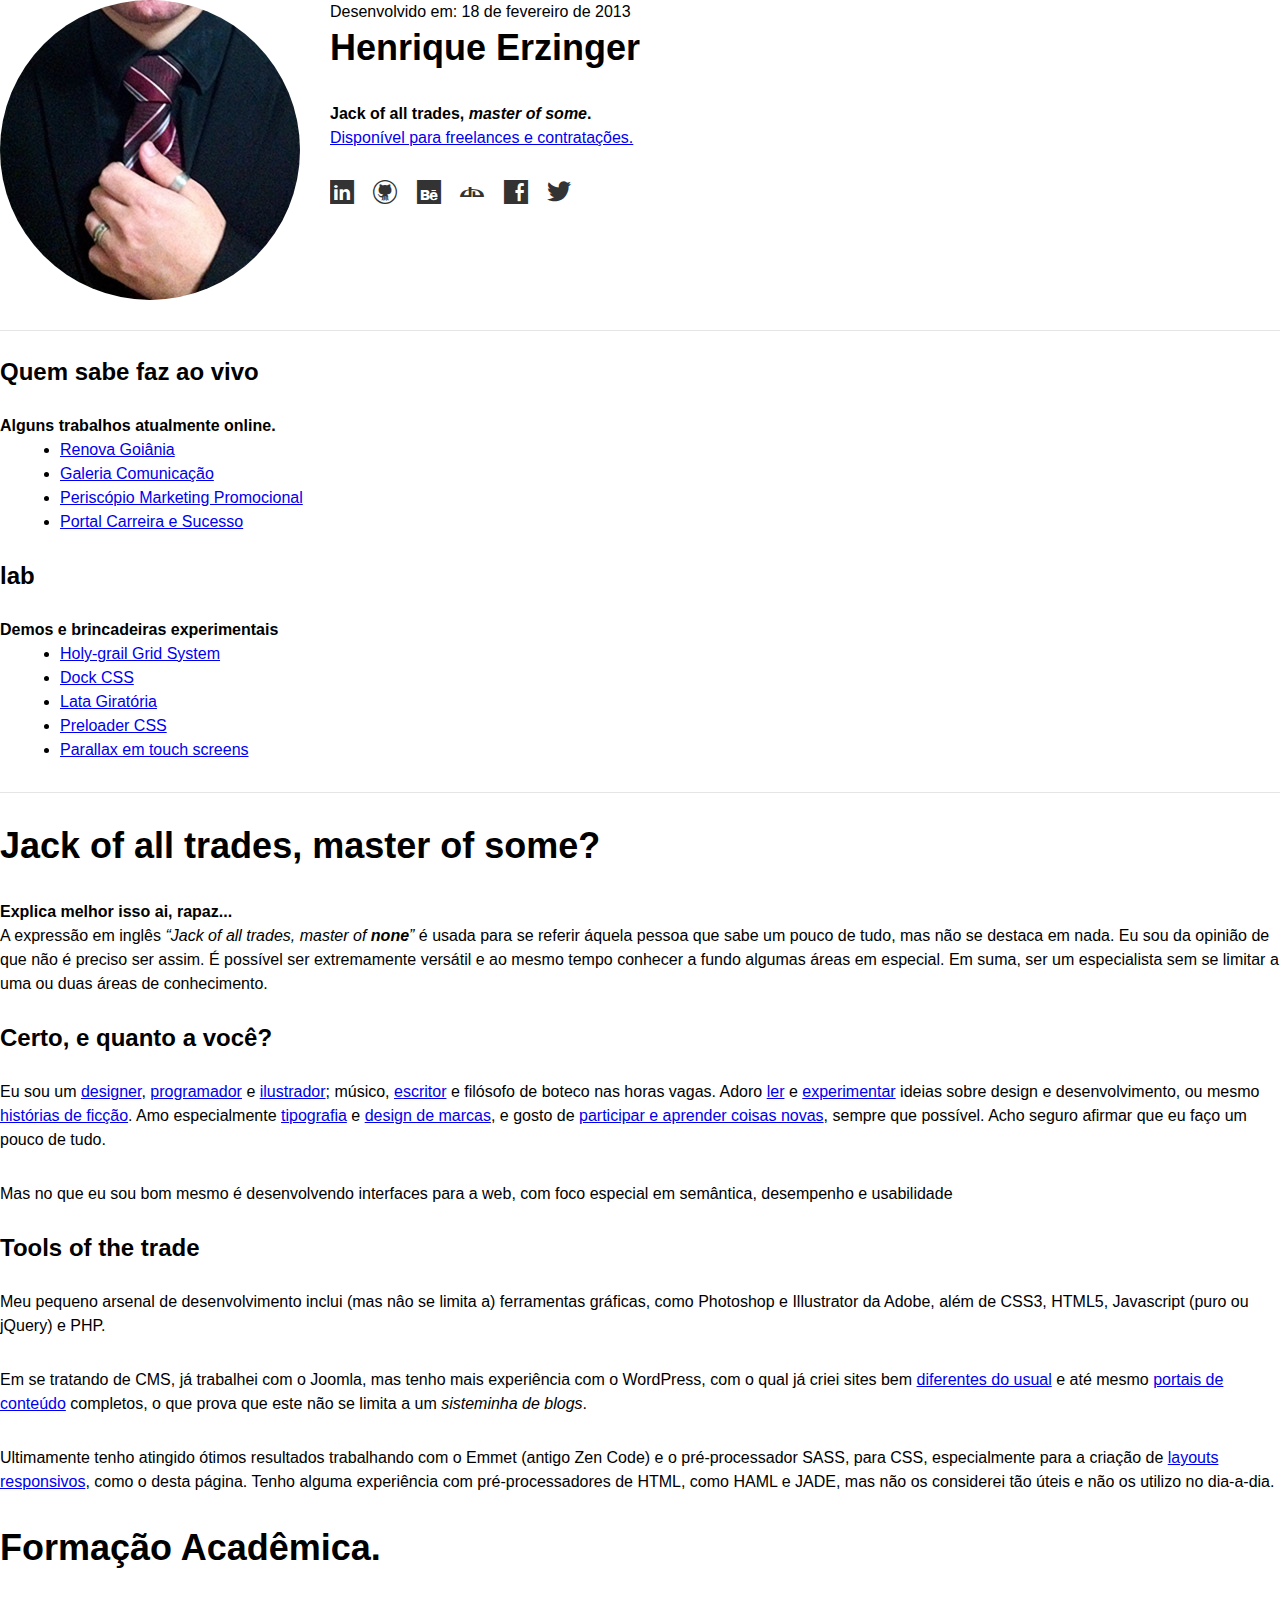
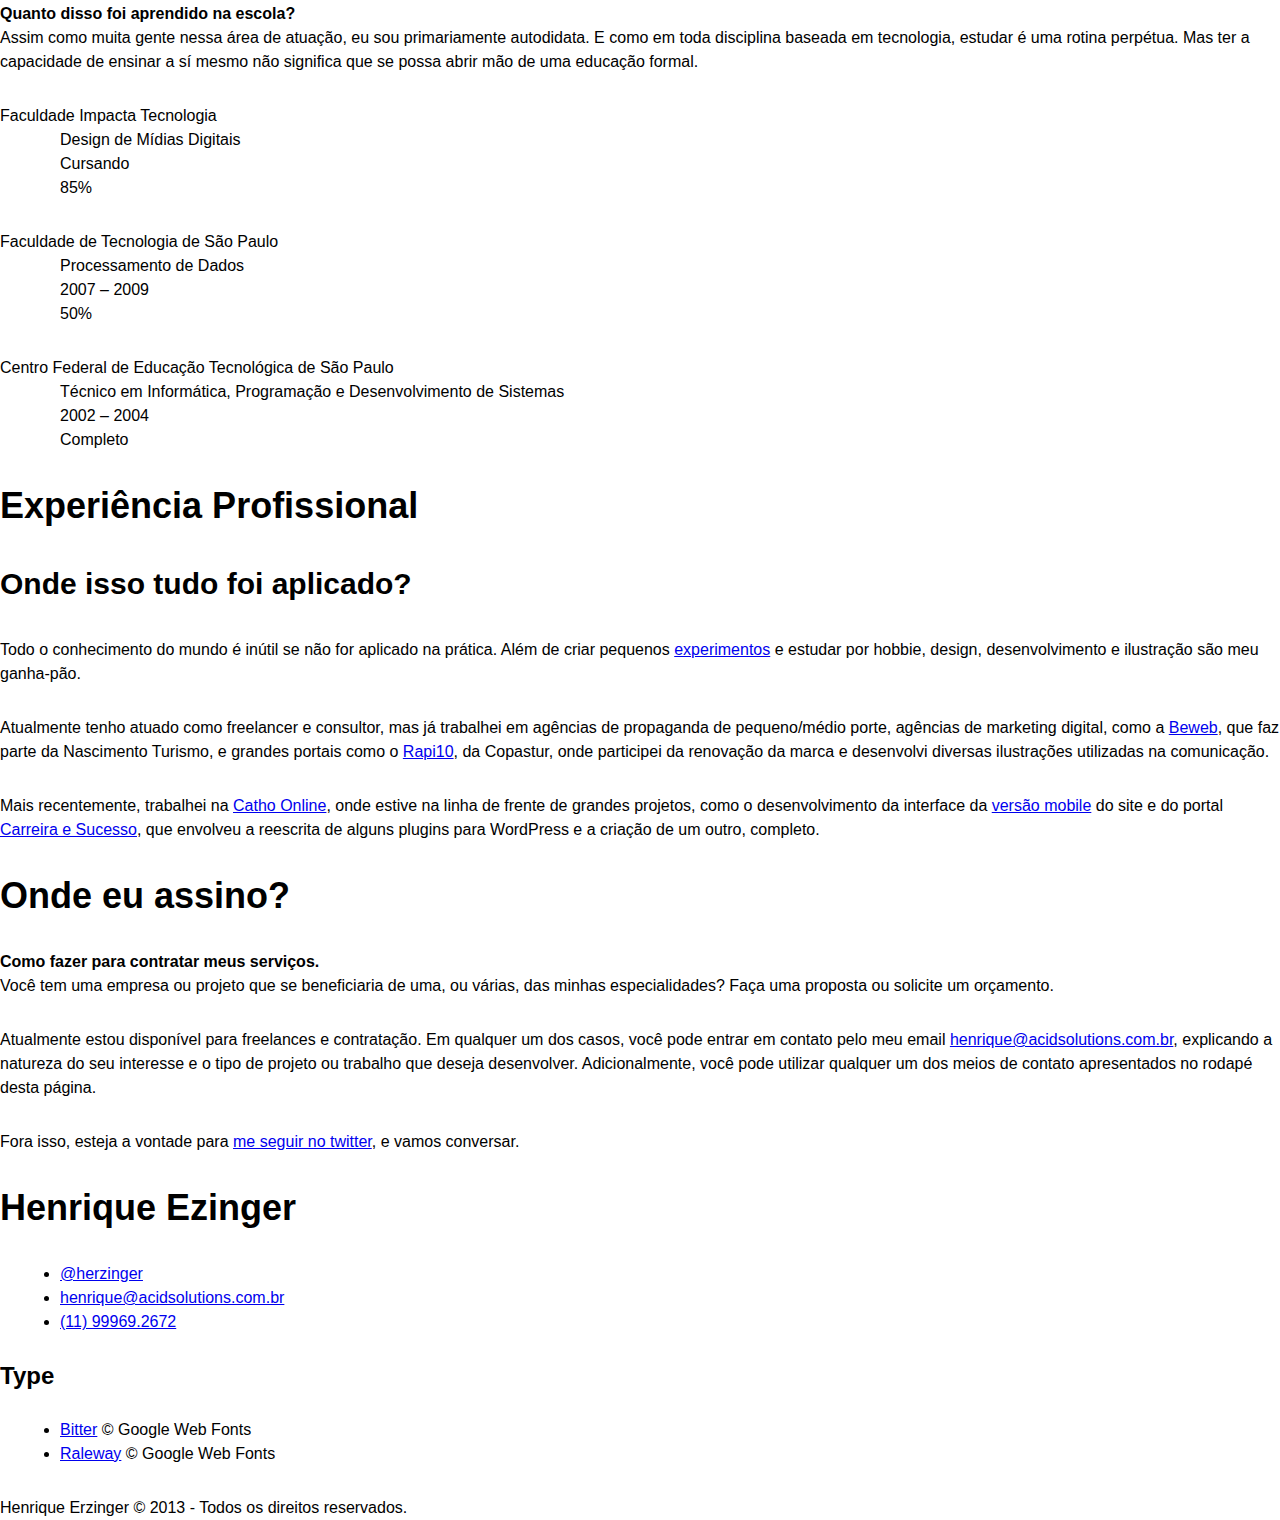
==== commit 963f7523: "general look and feel of the header" ====
--- a/index.html
+++ b/index.html
@@ -19,7 +19,7 @@
 
 		<link type="text/plain" rel="author" href="humans.txt">
 
-		<link href='http://fonts.googleapis.com/css?family=Bitter:700,400italic|Raleway:400,700' rel='stylesheet' type='text/css'>
+		<!-- <link href='http://fonts.googleapis.com/css?family=Bitter:700,400italic|Raleway:400,700' rel='stylesheet' type='text/css'> -->
 
 		<!-- Facebook -->
 
@@ -60,14 +60,13 @@
 
 			<header>
 
-				<div>
-
-					<span>
-						<img src="img/avatar.jpg" alt="Yours trully">
-
+				<div class="media">
+
+					<span class="media__img">
+						<img src="img/avatar.jpg" alt="Yours trully" class="avatar">
 					</span><!--
 
-				 --><div>
+				 --><div class="media__body">
 
 						<time datetime="02-18-2013">Desenvolvido em: 18 de fevereiro de 2013</time>
 
@@ -117,7 +116,7 @@
 
 				</div>
 
-				<hr>
+				<hr class="rule">
 
 			</header>
 
@@ -161,7 +160,7 @@
 
 				</div> <!-- /island -->
 
-				<hr>
+				<hr class="rule">
 
 			</aside><!-- /links
 
@@ -328,9 +327,9 @@
 				</div><!-- /grid -->
 			</div>
 		</footer>
-
+<!--
 		<script src="http://ajax.googleapis.com/ajax/libs/jquery/1.9.0/jquery.min.js"></script>
 		<script src="js/scripts.js"></script>
-
+ -->
     </body>
 </html>--- a/css/style.min.css
+++ b/css/style.min.css
@@ -2,4 +2,4 @@
  *
  * holy-grailcss.com -- @holy-grailcss -- @csswizardry
  *
- *//* normalize.css v2.1.0 | MIT License | git.io/normalize */article,aside,details,figcaption,figure,footer,header,hgroup,main,nav,section,summary{display:block}audio,canvas,video{display:inline-block}audio:not([controls]){display:none;height:0}[hidden]{display:none}html{font-family:sans-serif;-webkit-text-size-adjust:100%;-ms-text-size-adjust:100%}body{margin:0}a:focus{outline:thin dotted}a:active,a:hover{outline:0}h1{font-size:2em;margin:0.67em 0}abbr[title]{border-bottom:1px dotted}b,strong{font-weight:bold}dfn{font-style:italic}hr{-moz-box-sizing:content-box;box-sizing:content-box;height:0}mark{background:#ff0;color:#000}code,kbd,pre,samp{font-family:monospace,serif;font-size:1em}pre{white-space:pre-wrap}q{quotes:"\201C" "\201D" "\2018" "\2019"}small{font-size:80%}sub,sup{font-size:75%;line-height:0;position:relative;vertical-align:baseline}sup{top:-0.5em}sub{bottom:-0.25em}img{border:0}svg:not(:root){overflow:hidden}figure{margin:0}fieldset{border:1px solid silver;margin:0 2px;padding:0.35em 0.625em 0.75em}legend{border:0;padding:0}button,input,select,textarea{font-family:inherit;font-size:100%;margin:0}button,input{line-height:normal}button,select{text-transform:none}button,html input[type="button"],input[type="reset"],input[type="submit"]{-webkit-appearance:button;cursor:pointer}button[disabled],html input[disabled]{cursor:default}input[type="checkbox"],input[type="radio"]{box-sizing:border-box;padding:0}input[type="search"]{-webkit-appearance:textfield;-moz-box-sizing:content-box;-webkit-box-sizing:content-box;box-sizing:content-box}input[type="search"]::-webkit-search-cancel-button,input[type="search"]::-webkit-search-decoration{-webkit-appearance:none}button::-moz-focus-inner,input::-moz-focus-inner{border:0;padding:0}textarea{overflow:auto;vertical-align:top}table{border-collapse:collapse;border-spacing:0}*,*:before,*:after{-webkit-box-sizing:border-box;-moz-box-sizing:border-box;-ms-box-sizing:border-box;-o-box-sizing:border-box;box-sizing:border-box}h1,h2,h3,h4,h5,h6,p,blockquote,pre,dl,dd,ol,ul,form,fieldset,legend,table,th,td,caption,hr{margin:0;padding:0}abbr[title],dfn[title]{cursor:help}u,ins{text-decoration:none}ins{border-bottom:1px solid}img{font-style:italic}label,input,textarea,button,select,option{cursor:pointer}.text-input:active,.text-input:focus,textarea:active,textarea:focus{cursor:text;outline:none}.cf:after,.nav:after,.media:after,.island:after,.islet:after{content:"";display:table;clear:both}h1,h2,h3,h4,h5,h6,hgroup,ul,ol,dl,blockquote,p,address,table,fieldset,figure,pre,.form-fields>li,.media,.island,.islet{margin-bottom:30px;margin-bottom:1.875rem}.islet h1,.islet h2,.islet h3,.islet h4,.islet h5,.islet h6,.islet hgroup,.islet ul,.islet ol,.islet dl,.islet blockquote,.islet p,.islet address,.islet table,.islet fieldset,.islet figure,.islet pre,.islet .form-fields>li,.islet .media,.islet .island,.islet .islet{margin-bottom:15px;margin-bottom:0.9375rem}.landmark{margin-bottom:60px;margin-bottom:3.75rem}hr{margin-bottom:28px;margin-bottom:1.75rem}ul,ol,dd{margin-left:60px;margin-left:3.75rem}html{font:1em/1.5 Raleway,Helvetica-neue,helvetica,arial,sans-serif;overflow-y:scroll;min-height:100%}h1,.alpha{font-size:36px;font-size:2.25rem;line-height:1.33333}h2,.beta{font-size:30px;font-size:1.875rem;line-height:1.6}h3,.gamma{font-size:24px;font-size:1.5rem;line-height:1}h4,.delta{font-size:20px;font-size:1.25rem;line-height:1.2}h5,.epsilon{font-size:16px;font-size:1rem;line-height:1.5}h6,.zeta{font-size:14px;font-size:0.875rem;line-height:1.71429}hgroup .hN{margin-bottom:0}.giga{font-size:96px;font-size:6rem;line-height:1}.mega{font-size:72px;font-size:4.5rem;line-height:1}.kilo{font-size:48px;font-size:3rem;line-height:1}.lede,.lead{font-size:18px;font-size:1.125rem;line-height:1.33333}.smallprint,.milli{font-size:12px;font-size:0.75rem;line-height:2}.micro{font-size:10px;font-size:0.625rem;line-height:2.4}q{quotes:"\2018" "\2019" "\201C" "\201D"}q:before{content:"\2018";content:open-quote}q:after{content:"\2019";content:close-quote}q q:before{content:"\201C";content:open-quote}q q:after{content:"\201D";content:close-quote}blockquote{quotes:"\201C" "\201D"}blockquote p:before{content:"\201C";content:open-quote}blockquote p:after{content:"";content:no-close-quote}blockquote p:last-of-type:after{content:"\201D";content:close-quote}blockquote q:before{content:"\2018";content:open-quote}blockquote q:after{content:"\2019";content:close-quote}blockquote{text-indent:-0.41em}blockquote p:last-of-type{margin-bottom:0}.source{display:block;text-indent:0}.source:before{content:"\2014"}pre{overflow:auto}pre mark{background:none;border-bottom:1px solid;color:inherit}.code-comment{opacity:0.75;filter:alpha(opacity=75)}.line-numbers{font-family:monospace,serif;list-style:decimal-leading-zero inside;white-space:nowrap;overflow:auto;margin-left:0}.line-numbers code{white-space:pre}img{max-width:100%}img[width],img[height]{max-width:none}.img--round{border-radius:4px}.img--right{float:right;margin-bottom:30px;margin-left:30px}.img--left{float:left;margin-right:30px;margin-bottom:30px}.img--center{display:block;margin-right:auto;margin-bottom:30px;margin-left:auto}.img--short{height:150px}.img--medium{height:300px}.img--tall{height:450px}figure>img{display:block}li>ul,li>ol{margin-bottom:0}.numbered-list{list-style-type:decimal}table{width:100%}th,td{padding:7.5px;text-align:left}@media screen and (min-width: 480px){th,td{padding:15px}}[colspan]{text-align:center}[colspan="1"]{text-align:left}[rowspan]{vertical-align:middle}[rowspan="1"]{vertical-align:top}.numerical{text-align:right}.t5{width:5%}.t10{width:10%}.t12{width:12.5%}.t15{width:15%}.t20{width:20%}.t25{width:25%}.t30{width:30%}.t33{width:33.333%}.t35{width:35%}.t37{width:37.5%}.t40{width:40%}.t45{width:45%}.t50{width:50%}.t55{width:55%}.t60{width:60%}.t62{width:62.5%}.t65{width:65%}.t66{width:66.666%}.t70{width:70%}.t75{width:75%}.t80{width:80%}.t85{width:85%}.t87{width:87.5%}.t90{width:90%}.t95{width:95%}.table--bordered th,.table--bordered td{border:1px solid #333}.table--bordered th:empty,.table--bordered td:empty{border:none}.table--bordered thead tr:last-child th{border-bottom-width:2px}.table--bordered tbody tr th:last-of-type{border-right-width:2px}.table--striped tbody tr:nth-of-type(odd){background-color:#ffc}.table--data{font:12px/1.5 sans-serif}fieldset{padding:30px}.form-fields{list-style:none;margin:0}.form-fields>li:last-child{margin-bottom:0}label,.label{display:block}.additional{display:block;font-weight:normal}.check-list{list-style:none;margin:0}.check-label,.check-list label,.check-list .label{display:inline-block}.spoken-form label{display:inline-block;font:inherit}.extra-help{display:inline-block;visibility:hidden}.text-input:active+.extra-help,.text-input:focus+.extra-help{visibility:visible}.grid{margin-left:-30px;list-style:none;margin-bottom:0}.grid>.grid{margin-left:0}.one-whole,.one-half,.two-quarters,.three-sixths,.four-eighths,.five-tenths,.six-twelfths,.one-third,.two-sixths,.four-twelfths,.two-thirds,.four-sixths,.eight-twelfths,.one-quarter,.two-eighths,.three-twelfths,.three-quarters,.six-eighths,.nine-twelfths,.one-fifth,.two-tenths,.two-fifths,.four-tenths,.three-fifths,.six-tenths,.four-fifths,.eight-tenths,.one-sixth,.two-twelfths,.five-sixths,.ten-twelfths,.one-eighth,.three-eighths,.five-eighths,.seven-eighths,.one-tenth,.three-tenths,.seven-tenths,.nine-tenths,.one-twelfth,.five-twelfths,.seven-twelfths,.eleven-twelfths{display:inline-block;width:100%;padding-left:30px;vertical-align:top}.nav{list-style:none;margin-left:0}.nav>li,.nav>li>a{display:inline-block;*display:inline;zoom:1}.nav--stacked>li{display:list-item}.nav--stacked>li>a{display:block}.nav--banner{text-align:center}.nav--block{line-height:1;letter-spacing:-0.31em;word-spacing:-0.43em;white-space:nowrap}.nav--block>li{letter-spacing:normal;word-spacing:normal}.nav--block>li>a{padding:15px}.nav--fit{display:table;width:100%}.nav--fit>li{display:table-cell}.nav--fit>li>a{display:block}.nav--keywords>li:after{content:"\002C" "\00A0"}.nav--keywords>li:last-child:after{display:none}.media{display:block}.media__img{float:left;margin-right:30px}.media__img--rev{float:right;margin-left:30px}.media__img img,.media__img--rev img{display:block}.media__body{overflow:hidden}.media__body,.media__body>:last-child{margin-bottom:0}.islet .media__img{margin-right:15px}.islet .media__img--rev{margin-left:15px}.island,.islet{display:block}.island{padding:30px}.island>:last-child,.islet>:last-child{margin-bottom:0}.islet{padding:15px}.rule{color:#333;border:none;border-bottom-width:1px;border-bottom-style:solid;margin-bottom:29px;margin-bottom:1.8125rem}.rule--dotted{border-bottom-style:dotted}.rule--dashed{border-bottom-style:dashed}.rule--ornament{position:relative}.rule--ornament:after{content:"\00A7";position:absolute;top:0;right:0;left:0;line-height:0;text-align:center}.rule--ornament[data-ornament]:after{content:attr(data-ornament)}.one-whole{width:100%}.one-half,.two-quarters,.three-sixths,.four-eighths,.five-tenths,.six-twelfths{width:50%}.one-third,.two-sixths,.four-twelfths{width:33.33333%}.two-thirds,.four-sixths,.eight-twelfths{width:66.66667%}.one-quarter,.two-eighths,.three-twelfths{width:25%}.three-quarters,.six-eighths,.nine-twelfths{width:75%}.one-fifth,.two-tenths{width:20%}.two-fifths,.four-tenths{width:40%}.three-fifths,.six-tenths{width:60%}.four-fifths,.eight-tenths{width:80%}.one-sixth,.two-twelfths{width:16.66667%}.five-sixths,.ten-twelfths{width:83.33333%}.one-eighth{width:12.5%}.three-eighths{width:37.5%}.five-eighths{width:62.5%}.seven-eighths{width:87.5%}.one-tenth{width:10%}.three-tenths{width:20%}.seven-tenths{width:70%}.nine-tenths{width:90%}.one-twelfth{width:8.33333%}.five-twelfths{width:41.66667%}.seven-twelfths{width:58.33333%}.eleven-twelfths{width:83.33333%}@media only screen and (max-width: 480px){.palm-one-whole{width:100%}.palm-one-half,.palm-two-quarters,.palm-three-sixths,.palm-four-eighths,.palm-five-tenths,.palm-six-twelfths{width:50%}.palm-one-third,.palm-two-sixths,.palm-four-twelfths{width:33.33333%}.palm-two-thirds,.palm-four-sixths,.palm-eight-twelfths{width:66.66667%}.palm-one-quarter,.palm-two-eighths,.palm-three-twelfths{width:25%}.palm-three-quarters,.palm-six-eighths,.palm-nine-twelfths{width:75%}.palm-one-fifth,.palm-two-tenths{width:20%}.palm-two-fifths,.palm-four-tenths{width:40%}.palm-three-fifths,.palm-six-tenths{width:60%}.palm-four-fifths,.palm-eight-tenths{width:80%}.palm-one-sixth,.palm-two-twelfths{width:16.66667%}.palm-five-sixths,.palm-ten-twelfths{width:83.33333%}.palm-one-eighth{width:12.5%}.palm-three-eighths{width:37.5%}.palm-five-eighths{width:62.5%}.palm-seven-eighths{width:87.5%}.palm-one-tenth{width:10%}.palm-three-tenths{width:20%}.palm-seven-tenths{width:70%}.palm-nine-tenths{width:90%}.palm-one-twelfth{width:8.33333%}.palm-five-twelfths{width:41.66667%}.palm-seven-twelfths{width:58.33333%}.palm-eleven-twelfths{width:83.33333%}}@media only screen and (min-width: 481px) and (max-width: 1023px){.lap-one-whole{width:100%}.lap-one-half,.lap-two-quarters,.lap-three-sixths,.lap-four-eighths,.lap-five-tenths,.lap-six-twelfths{width:50%}.lap-one-third,.lap-two-sixths,.lap-four-twelfths{width:33.33333%}.lap-two-thirds,.lap-four-sixths,.lap-eight-twelfths{width:66.66667%}.lap-one-quarter,.lap-two-eighths,.lap-three-twelfths{width:25%}.lap-three-quarters,.lap-six-eighths,.lap-nine-twelfths{width:75%}.lap-one-fifth,.lap-two-tenths{width:20%}.lap-two-fifths,.lap-four-tenths{width:40%}.lap-three-fifths,.lap-six-tenths{width:60%}.lap-four-fifths,.lap-eight-tenths{width:80%}.lap-one-sixth,.lap-two-twelfths{width:16.66667%}.lap-five-sixths,.lap-ten-twelfths{width:83.33333%}.lap-one-eighth{width:12.5%}.lap-three-eighths{width:37.5%}.lap-five-eighths{width:62.5%}.lap-seven-eighths{width:87.5%}.lap-one-tenth{width:10%}.lap-three-tenths{width:20%}.lap-seven-tenths{width:70%}.lap-nine-tenths{width:90%}.lap-one-twelfth{width:8.33333%}.lap-five-twelfths{width:41.66667%}.lap-seven-twelfths{width:58.33333%}.lap-eleven-twelfths{width:83.33333%}}@media only screen and (min-width: 481px){.lap-and-up-one-whole{width:100%}.lap-and-up-one-half,.lap-and-up-two-quarters,.lap-and-up-three-sixths,.lap-and-up-four-eighths,.lap-and-up-five-tenths,.lap-and-up-six-twelfths{width:50%}.lap-and-up-one-third,.lap-and-up-two-sixths,.lap-and-up-four-twelfths{width:33.33333%}.lap-and-up-two-thirds,.lap-and-up-four-sixths,.lap-and-up-eight-twelfths{width:66.66667%}.lap-and-up-one-quarter,.lap-and-up-two-eighths,.lap-and-up-three-twelfths{width:25%}.lap-and-up-three-quarters,.lap-and-up-six-eighths,.lap-and-up-nine-twelfths{width:75%}.lap-and-up-one-fifth,.lap-and-up-two-tenths{width:20%}.lap-and-up-two-fifths,.lap-and-up-four-tenths{width:40%}.lap-and-up-three-fifths,.lap-and-up-six-tenths{width:60%}.lap-and-up-four-fifths,.lap-and-up-eight-tenths{width:80%}.lap-and-up-one-sixth,.lap-and-up-two-twelfths{width:16.66667%}.lap-and-up-five-sixths,.lap-and-up-ten-twelfths{width:83.33333%}.lap-and-up-one-eighth{width:12.5%}.lap-and-up-three-eighths{width:37.5%}.lap-and-up-five-eighths{width:62.5%}.lap-and-up-seven-eighths{width:87.5%}.lap-and-up-one-tenth{width:10%}.lap-and-up-three-tenths{width:20%}.lap-and-up-seven-tenths{width:70%}.lap-and-up-nine-tenths{width:90%}.lap-and-up-one-twelfth{width:8.33333%}.lap-and-up-five-twelfths{width:41.66667%}.lap-and-up-seven-twelfths{width:58.33333%}.lap-and-up-eleven-twelfths{width:83.33333%}}@media only screen and (max-width: 1023px){.portable-one-whole{width:100%}.portable-one-half,.portable-two-quarters,.portable-three-sixths,.portable-four-eighths,.portable-five-tenths,.portable-six-twelfths{width:50%}.portable-one-third,.portable-two-sixths,.portable-four-twelfths{width:33.33333%}.portable-two-thirds,.portable-four-sixths,.portable-eight-twelfths{width:66.66667%}.portable-one-quarter,.portable-two-eighths,.portable-three-twelfths{width:25%}.portable-three-quarters,.portable-six-eighths,.portable-nine-twelfths{width:75%}.portable-one-fifth,.portable-two-tenths{width:20%}.portable-two-fifths,.portable-four-tenths{width:40%}.portable-three-fifths,.portable-six-tenths{width:60%}.portable-four-fifths,.portable-eight-tenths{width:80%}.portable-one-sixth,.portable-two-twelfths{width:16.66667%}.portable-five-sixths,.portable-ten-twelfths{width:83.33333%}.portable-one-eighth{width:12.5%}.portable-three-eighths{width:37.5%}.portable-five-eighths{width:62.5%}.portable-seven-eighths{width:87.5%}.portable-one-tenth{width:10%}.portable-three-tenths{width:20%}.portable-seven-tenths{width:70%}.portable-nine-tenths{width:90%}.portable-one-twelfth{width:8.33333%}.portable-five-twelfths{width:41.66667%}.portable-seven-twelfths{width:58.33333%}.portable-eleven-twelfths{width:83.33333%}}@media only screen and (min-width: 1024px){.desk-one-whole{width:100%}.desk-one-half,.desk-two-quarters,.desk-three-sixths,.desk-four-eighths,.desk-five-tenths,.desk-six-twelfths{width:50%}.desk-one-third,.desk-two-sixths,.desk-four-twelfths{width:33.33333%}.desk-two-thirds,.desk-four-sixths,.desk-eight-twelfths{width:66.66667%}.desk-one-quarter,.desk-two-eighths,.desk-three-twelfths{width:25%}.desk-three-quarters,.desk-six-eighths,.desk-nine-twelfths{width:75%}.desk-one-fifth,.desk-two-tenths{width:20%}.desk-two-fifths,.desk-four-tenths{width:40%}.desk-three-fifths,.desk-six-tenths{width:60%}.desk-four-fifths,.desk-eight-tenths{width:80%}.desk-one-sixth,.desk-two-twelfths{width:16.66667%}.desk-five-sixths,.desk-ten-twelfths{width:83.33333%}.desk-one-eighth{width:12.5%}.desk-three-eighths{width:37.5%}.desk-five-eighths{width:62.5%}.desk-seven-eighths{width:87.5%}.desk-one-tenth{width:10%}.desk-three-tenths{width:20%}.desk-seven-tenths{width:70%}.desk-nine-tenths{width:90%}.desk-one-twelfth{width:8.33333%}.desk-five-twelfths{width:41.66667%}.desk-seven-twelfths{width:58.33333%}.desk-eleven-twelfths{width:83.33333%}}.brand{font-family:"Helvetica Neue",sans-serif!important;color:#4a8ec2!important}.brand-face{font-family:"Helvetica Neue",sans-serif!important}.brand-color,.brand-colour{color:#4a8ec2!important}.float--right{float:right!important}.float--left{float:left !important}.float--none{float:none !important}.text--left{text-align:left !important}.text--center{text-align:center!important}.text--right{text-align:right !important}.weight--light{font-weight:300!important}.weight--normal{font-weight:400!important}.weight--semibold{font-weight:600!important}.push{margin:30px !important}.push--top{margin-top:30px !important}.push--right{margin-right:30px !important}.push--bottom{margin-bottom:30px !important}.push--left{margin-left:30px !important}.push--ends{margin-top:30px !important;margin-bottom:30px !important}.push--sides{margin-right:30px !important;margin-left:30px !important}.push-half{margin:15px !important}.push-half--top{margin-top:15px !important}.push-half--right{margin-right:15px !important}.push-half--bottom{margin-bottom:15px !important}.push-half--left{margin-left:15px !important}.push-half--ends{margin-top:15px !important;margin-bottom:15px !important}.push-half--sides{margin-right:15px !important;margin-left:15px !important}.flush{margin:0!important}.flush--top{margin-top:0!important}.flush--right{margin-right:0!important}.flush--bottom{margin-bottom:0!important}.flush--left{margin-left:0!important}.flush--ends{margin-top:0!important;margin-bottom:0!important}.flush--sides{margin-right:0!important;margin-left:0!important}.soft{padding:30px !important}.soft--top{padding-top:30px !important}.soft--right{padding-right:30px !important}.soft--bottom{padding-bottom:30px !important}.soft--left{padding-left:30px !important}.soft--ends{padding-top:30px !important;padding-bottom:30px !important}.soft--sides{padding-right:30px !important;padding-left:30px !important}.soft-half{padding:15px !important}.soft-half--top{padding-top:15px !important}.soft-half--right{padding-right:15px !important}.soft-half--bottom{padding-bottom:15px !important}.soft-half--left{padding-left:15px !important}.soft-half--ends{padding-top:15px !important;padding-bottom:15px !important}.soft-half--sides{padding-right:15px !important;padding-left:15px !important}.hard{padding:0!important}.hard--top{padding-top:0!important}.hard--right{padding-right:0!important}.hard--bottom{padding-bottom:0!important}.hard--left{padding-left:0!important}.hard--ends{padding-top:0!important;padding-bottom:0!important}.hard--sides{padding-right:0!important;padding-left:0!important}.full-bleed{margin-right:-30px !important;margin-left:-30px !important}.islet .full-bleed{margin-right:-15px !important;margin-left:-15px !important}.informative{cursor:help!important}.muted{opacity:0.5!important;filter:alpha(opacity=50) !important}.proceed{text-align:right!important}.go:after{content:"\00A0" "\00BB" !important}.caps{text-transform:uppercase!important}.accessibility,.visuallyhidden{border:0!important;clip:rect(0 0 0 0) !important;height:1px!important;margin:-1px!important;overflow:hidden!important;padding:0!important;position:absolute!important;width:1px!important}@media only screen and (max-width: 480px){.accessibility--palm,.visuallyhidden--palm{border:0!important;clip:rect(0 0 0 0) !important;height:1px!important;margin:-1px!important;overflow:hidden!important;padding:0!important;position:absolute!important;width:1px!important}}@media only screen and (min-width: 481px) and (max-width: 1023px){.accessibility--lap,.visuallyhidden--lap{border:0!important;clip:rect(0 0 0 0) !important;height:1px!important;margin:-1px!important;overflow:hidden!important;padding:0!important;position:absolute!important;width:1px!important}}@media only screen and (min-width: 481px){.accessibility--lap-and-up,.visuallyhidden--lap-and-up{border:0!important;clip:rect(0 0 0 0) !important;height:1px!important;margin:-1px!important;overflow:hidden!important;padding:0!important;position:absolute!important;width:1px!important}}@media only screen and (max-width: 1023px){.accessibility--portable,.visuallyhidden--portable{border:0!important;clip:rect(0 0 0 0) !important;height:1px!important;margin:-1px!important;overflow:hidden!important;padding:0!important;position:absolute!important;width:1px!important}}@media only screen and (min-width: 1024px){.accessibility--desk,.visuallyhidden--desk{border:0!important;clip:rect(0 0 0 0) !important;height:1px!important;margin:-1px!important;overflow:hidden!important;padding:0!important;position:absolute!important;width:1px!important}}@media only screen and (min-width: 1200px){.accessibility--desk-wide,.visuallyhidden--desk-wide{border:0!important;clip:rect(0 0 0 0) !important;height:1px!important;margin:-1px!important;overflow:hidden!important;padding:0!important;position:absolute!important;width:1px!important}}@font-face{font-family:'icons';src:url("../fonts/icons.eot?54993977");src:url("../fonts/icons.eot?54993977#iefix") format("embedded-opentype"),url("../fonts/icons.woff?54993977") format("woff"),url("../fonts/icons.ttf?54993977") format("truetype"),url("../fonts/icons.svg?54993977#icons") format("svg");font-weight:normal;font-style:normal}@media screen and (-webkit-min-device-pixel-ratio: 0){@font-face{font-family:'icons';src:url("../fonts/icons.svg?54993977#icons") format("svg")}}.icon-check:before,.icon-twitter:before,.icon-linkedin:before,.icon-facebook:before,.icon-github:before,.icon-deviantart:before,.icon-behance:before,.icon-location:before,.icon-road:before,.icon-phone-squared:before,.icon-beaker:before,.icon-mail-alt:before,.icon-coffee:before,.icon-rocket:before,.icon-link-ext-alt:before,.icon-link:before{font-family:"icons";font-style:normal;font-weight:normal;font-variant:normal;text-transform:none;speak:none;display:inline-block;text-decoration:inherit;text-align:center}.icon-check:before{content:'\27'}.icon-twitter:before{content:'\30'}.icon-linkedin:before{content:'\2f'}.icon-facebook:before{content:'\2d'}.icon-github:before{content:'\2e'}.icon-deviantart:before{content:'\2c'}.icon-behance:before{content:'\2b'}.icon-location:before{content:'\24'}.icon-road:before{content:'\26'}.icon-phone-squared:before{content:'\25'}.icon-beaker:before{content:'\29'}.icon-mail-alt:before{content:'\21'}.icon-coffee:before{content:'\2a'}.icon-rocket:before{content:'\28'}.icon-link-ext-alt:before{content:'\23'}.icon-link:before{content:'\22'}.social-media__icon{text-decoration:none;color:#333;font-size:24px;font-size:1.5rem;line-height:1}
+ *//* normalize.css v2.1.0 | MIT License | git.io/normalize */article,aside,details,figcaption,figure,footer,header,hgroup,main,nav,section,summary{display:block}audio,canvas,video{display:inline-block}audio:not([controls]){display:none;height:0}[hidden]{display:none}html{font-family:sans-serif;-webkit-text-size-adjust:100%;-ms-text-size-adjust:100%}body{margin:0}a:focus{outline:thin dotted}a:active,a:hover{outline:0}h1{font-size:2em;margin:0.67em 0}abbr[title]{border-bottom:1px dotted}b,strong{font-weight:bold}dfn{font-style:italic}hr{-moz-box-sizing:content-box;box-sizing:content-box;height:0}mark{background:#ff0;color:#000}code,kbd,pre,samp{font-family:monospace,serif;font-size:1em}pre{white-space:pre-wrap}q{quotes:"\201C" "\201D" "\2018" "\2019"}small{font-size:80%}sub,sup{font-size:75%;line-height:0;position:relative;vertical-align:baseline}sup{top:-0.5em}sub{bottom:-0.25em}img{border:0}svg:not(:root){overflow:hidden}figure{margin:0}fieldset{border:1px solid silver;margin:0 2px;padding:0.35em 0.625em 0.75em}legend{border:0;padding:0}button,input,select,textarea{font-family:inherit;font-size:100%;margin:0}button,input{line-height:normal}button,select{text-transform:none}button,html input[type="button"],input[type="reset"],input[type="submit"]{-webkit-appearance:button;cursor:pointer}button[disabled],html input[disabled]{cursor:default}input[type="checkbox"],input[type="radio"]{box-sizing:border-box;padding:0}input[type="search"]{-webkit-appearance:textfield;-moz-box-sizing:content-box;-webkit-box-sizing:content-box;box-sizing:content-box}input[type="search"]::-webkit-search-cancel-button,input[type="search"]::-webkit-search-decoration{-webkit-appearance:none}button::-moz-focus-inner,input::-moz-focus-inner{border:0;padding:0}textarea{overflow:auto;vertical-align:top}table{border-collapse:collapse;border-spacing:0}*,*:before,*:after{-webkit-box-sizing:border-box;-moz-box-sizing:border-box;-o-box-sizing:border-box;box-sizing:border-box}h1,h2,h3,h4,h5,h6,p,blockquote,pre,dl,dd,ol,ul,form,fieldset,legend,table,th,td,caption,hr{margin:0;padding:0}abbr[title],dfn[title]{cursor:help}u,ins{text-decoration:none}ins{border-bottom:1px solid}img{font-style:italic}label,input,textarea,button,select,option{cursor:pointer}.text-input:active,.text-input:focus,textarea:active,textarea:focus{cursor:text;outline:none}.cf:after,.nav:after,.media:after,.island:after,.islet:after{content:"";display:table;clear:both}h1,h2,h3,h4,h5,h6,hgroup,ul,ol,dl,blockquote,p,address,table,fieldset,figure,pre,.form-fields>li,.media,.island,.islet{margin-bottom:30px;margin-bottom:1.875rem}.islet h1,.islet h2,.islet h3,.islet h4,.islet h5,.islet h6,.islet hgroup,.islet ul,.islet ol,.islet dl,.islet blockquote,.islet p,.islet address,.islet table,.islet fieldset,.islet figure,.islet pre,.islet .form-fields>li,.islet .media,.islet .island,.islet .islet{margin-bottom:15px;margin-bottom:0.9375rem}.landmark{margin-bottom:60px;margin-bottom:3.75rem}hr{margin-bottom:28px;margin-bottom:1.75rem}ul,ol,dd{margin-left:60px;margin-left:3.75rem}html{font:1em/1.5 Raleway,Helvetica-neue,helvetica,arial,sans-serif;overflow-y:scroll;min-height:100%}h1,.alpha{font-size:36px;font-size:2.25rem;line-height:1.33333}h2,.beta{font-size:30px;font-size:1.875rem;line-height:1.6}h3,.gamma{font-size:24px;font-size:1.5rem;line-height:1}h4,.delta{font-size:20px;font-size:1.25rem;line-height:1.2}h5,.epsilon{font-size:16px;font-size:1rem;line-height:1.5}h6,.zeta{font-size:14px;font-size:0.875rem;line-height:1.71429}hgroup .hN{margin-bottom:0}.giga{font-size:96px;font-size:6rem;line-height:1}.mega{font-size:72px;font-size:4.5rem;line-height:1}.kilo{font-size:48px;font-size:3rem;line-height:1}.lede,.lead{font-size:18px;font-size:1.125rem;line-height:1.33333}.smallprint,.milli{font-size:12px;font-size:0.75rem;line-height:2}.micro{font-size:10px;font-size:0.625rem;line-height:2.4}q{quotes:"\2018" "\2019" "\201C" "\201D"}q:before{content:"\2018";content:open-quote}q:after{content:"\2019";content:close-quote}q q:before{content:"\201C";content:open-quote}q q:after{content:"\201D";content:close-quote}blockquote{quotes:"\201C" "\201D"}blockquote p:before{content:"\201C";content:open-quote}blockquote p:after{content:"";content:no-close-quote}blockquote p:last-of-type:after{content:"\201D";content:close-quote}blockquote q:before{content:"\2018";content:open-quote}blockquote q:after{content:"\2019";content:close-quote}blockquote{text-indent:-0.41em}blockquote p:last-of-type{margin-bottom:0}.source{display:block;text-indent:0}.source:before{content:"\2014"}pre{overflow:auto}pre mark{background:none;border-bottom:1px solid;color:inherit}.code-comment{opacity:0.75;filter:alpha(opacity=75)}.line-numbers{font-family:monospace,serif;list-style:decimal-leading-zero inside;white-space:nowrap;overflow:auto;margin-left:0}.line-numbers code{white-space:pre}img{max-width:100%}img[width],img[height]{max-width:none}.img--round{border-radius:4px}.img--right{float:right;margin-bottom:30px;margin-left:30px}.img--left{float:left;margin-right:30px;margin-bottom:30px}.img--center{display:block;margin-right:auto;margin-bottom:30px;margin-left:auto}.img--short{height:150px}.img--medium{height:300px}.img--tall{height:450px}figure>img{display:block}li>ul,li>ol{margin-bottom:0}.numbered-list{list-style-type:decimal}table{width:100%}th,td{padding:7.5px;text-align:left}@media screen and (min-width: 480px){th,td{padding:15px}}[colspan]{text-align:center}[colspan="1"]{text-align:left}[rowspan]{vertical-align:middle}[rowspan="1"]{vertical-align:top}.numerical{text-align:right}.t5{width:5%}.t10{width:10%}.t12{width:12.5%}.t15{width:15%}.t20{width:20%}.t25{width:25%}.t30{width:30%}.t33{width:33.333%}.t35{width:35%}.t37{width:37.5%}.t40{width:40%}.t45{width:45%}.t50{width:50%}.t55{width:55%}.t60{width:60%}.t62{width:62.5%}.t65{width:65%}.t66{width:66.666%}.t70{width:70%}.t75{width:75%}.t80{width:80%}.t85{width:85%}.t87{width:87.5%}.t90{width:90%}.t95{width:95%}.table--bordered th,.table--bordered td{border:1px solid #e5e5e5}.table--bordered th:empty,.table--bordered td:empty{border:none}.table--bordered thead tr:last-child th{border-bottom-width:2px}.table--bordered tbody tr th:last-of-type{border-right-width:2px}.table--striped tbody tr:nth-of-type(odd){background-color:#ffc}.table--data{font:12px/1.5 sans-serif}fieldset{padding:30px}.form-fields{list-style:none;margin:0}.form-fields>li:last-child{margin-bottom:0}label,.label{display:block}.additional{display:block;font-weight:normal}.check-list{list-style:none;margin:0}.check-label,.check-list label,.check-list .label{display:inline-block}.spoken-form label{display:inline-block;font:inherit}.extra-help{display:inline-block;visibility:hidden}.text-input:active+.extra-help,.text-input:focus+.extra-help{visibility:visible}.grid{margin-left:-30px;list-style:none;margin-bottom:0}.grid>.grid{margin-left:0}.one-whole,.one-half,.two-quarters,.three-sixths,.four-eighths,.five-tenths,.six-twelfths,.one-third,.two-sixths,.four-twelfths,.two-thirds,.four-sixths,.eight-twelfths,.one-quarter,.two-eighths,.three-twelfths,.three-quarters,.six-eighths,.nine-twelfths,.one-fifth,.two-tenths,.two-fifths,.four-tenths,.three-fifths,.six-tenths,.four-fifths,.eight-tenths,.one-sixth,.two-twelfths,.five-sixths,.ten-twelfths,.one-eighth,.three-eighths,.five-eighths,.seven-eighths,.one-tenth,.three-tenths,.seven-tenths,.nine-tenths,.one-twelfth,.five-twelfths,.seven-twelfths,.eleven-twelfths{display:inline-block;width:100%;padding-left:30px;vertical-align:top}.nav{list-style:none;margin-left:0}.nav>li,.nav>li>a{display:inline-block;*display:inline;zoom:1}.nav--stacked>li{display:list-item}.nav--stacked>li>a{display:block}.nav--banner{text-align:center}.nav--block{line-height:1;letter-spacing:-0.31em;word-spacing:-0.43em;white-space:nowrap}.nav--block>li{letter-spacing:normal;word-spacing:normal}.nav--block>li>a{padding:15px}.nav--fit{display:table;width:100%}.nav--fit>li{display:table-cell}.nav--fit>li>a{display:block}.nav--keywords>li:after{content:"\002C" "\00A0"}.nav--keywords>li:last-child:after{display:none}.media{display:block}.media__img{float:left;margin-right:30px}.media__img--rev{float:right;margin-left:30px}.media__img img,.media__img--rev img{display:block}.media__body{overflow:hidden}.media__body,.media__body>:last-child{margin-bottom:0}.islet .media__img{margin-right:15px}.islet .media__img--rev{margin-left:15px}.island,.islet{display:block}.island{padding:30px}.island>:last-child,.islet>:last-child{margin-bottom:0}.islet{padding:15px}.rule,.rule--dotted,.rule--dashed,.rule--ornament{color:#e5e5e5;border:none;border-bottom-width:1px;border-bottom-style:solid;margin-bottom:29px;margin-bottom:1.8125rem}.rule--dotted{border-bottom-style:dotted}.rule--dashed{border-bottom-style:dashed}.rule--ornament{position:relative}.rule--ornament:after{content:"\00A7";position:absolute;top:0;right:0;left:0;line-height:0;text-align:center}.rule--ornament[data-ornament]:after{content:attr(data-ornament)}.one-whole{width:100%}.one-half,.two-quarters,.three-sixths,.four-eighths,.five-tenths,.six-twelfths{width:50%}.one-third,.two-sixths,.four-twelfths{width:33.33333%}.two-thirds,.four-sixths,.eight-twelfths{width:66.66667%}.one-quarter,.two-eighths,.three-twelfths{width:25%}.three-quarters,.six-eighths,.nine-twelfths{width:75%}.one-fifth,.two-tenths{width:20%}.two-fifths,.four-tenths{width:40%}.three-fifths,.six-tenths{width:60%}.four-fifths,.eight-tenths{width:80%}.one-sixth,.two-twelfths{width:16.66667%}.five-sixths,.ten-twelfths{width:83.33333%}.one-eighth{width:12.5%}.three-eighths{width:37.5%}.five-eighths{width:62.5%}.seven-eighths{width:87.5%}.one-tenth{width:10%}.three-tenths{width:20%}.seven-tenths{width:70%}.nine-tenths{width:90%}.one-twelfth{width:8.33333%}.five-twelfths{width:41.66667%}.seven-twelfths{width:58.33333%}.eleven-twelfths{width:83.33333%}@media only screen and (max-width: 480px){.palm-one-whole{width:100%}.palm-one-half,.palm-two-quarters,.palm-three-sixths,.palm-four-eighths,.palm-five-tenths,.palm-six-twelfths{width:50%}.palm-one-third,.palm-two-sixths,.palm-four-twelfths{width:33.33333%}.palm-two-thirds,.palm-four-sixths,.palm-eight-twelfths{width:66.66667%}.palm-one-quarter,.palm-two-eighths,.palm-three-twelfths{width:25%}.palm-three-quarters,.palm-six-eighths,.palm-nine-twelfths{width:75%}.palm-one-fifth,.palm-two-tenths{width:20%}.palm-two-fifths,.palm-four-tenths{width:40%}.palm-three-fifths,.palm-six-tenths{width:60%}.palm-four-fifths,.palm-eight-tenths{width:80%}.palm-one-sixth,.palm-two-twelfths{width:16.66667%}.palm-five-sixths,.palm-ten-twelfths{width:83.33333%}.palm-one-eighth{width:12.5%}.palm-three-eighths{width:37.5%}.palm-five-eighths{width:62.5%}.palm-seven-eighths{width:87.5%}.palm-one-tenth{width:10%}.palm-three-tenths{width:20%}.palm-seven-tenths{width:70%}.palm-nine-tenths{width:90%}.palm-one-twelfth{width:8.33333%}.palm-five-twelfths{width:41.66667%}.palm-seven-twelfths{width:58.33333%}.palm-eleven-twelfths{width:83.33333%}}@media only screen and (min-width: 481px) and (max-width: 1023px){.lap-one-whole{width:100%}.lap-one-half,.lap-two-quarters,.lap-three-sixths,.lap-four-eighths,.lap-five-tenths,.lap-six-twelfths{width:50%}.lap-one-third,.lap-two-sixths,.lap-four-twelfths{width:33.33333%}.lap-two-thirds,.lap-four-sixths,.lap-eight-twelfths{width:66.66667%}.lap-one-quarter,.lap-two-eighths,.lap-three-twelfths{width:25%}.lap-three-quarters,.lap-six-eighths,.lap-nine-twelfths{width:75%}.lap-one-fifth,.lap-two-tenths{width:20%}.lap-two-fifths,.lap-four-tenths{width:40%}.lap-three-fifths,.lap-six-tenths{width:60%}.lap-four-fifths,.lap-eight-tenths{width:80%}.lap-one-sixth,.lap-two-twelfths{width:16.66667%}.lap-five-sixths,.lap-ten-twelfths{width:83.33333%}.lap-one-eighth{width:12.5%}.lap-three-eighths{width:37.5%}.lap-five-eighths{width:62.5%}.lap-seven-eighths{width:87.5%}.lap-one-tenth{width:10%}.lap-three-tenths{width:20%}.lap-seven-tenths{width:70%}.lap-nine-tenths{width:90%}.lap-one-twelfth{width:8.33333%}.lap-five-twelfths{width:41.66667%}.lap-seven-twelfths{width:58.33333%}.lap-eleven-twelfths{width:83.33333%}}@media only screen and (min-width: 481px){.lap-and-up-one-whole{width:100%}.lap-and-up-one-half,.lap-and-up-two-quarters,.lap-and-up-three-sixths,.lap-and-up-four-eighths,.lap-and-up-five-tenths,.lap-and-up-six-twelfths{width:50%}.lap-and-up-one-third,.lap-and-up-two-sixths,.lap-and-up-four-twelfths{width:33.33333%}.lap-and-up-two-thirds,.lap-and-up-four-sixths,.lap-and-up-eight-twelfths{width:66.66667%}.lap-and-up-one-quarter,.lap-and-up-two-eighths,.lap-and-up-three-twelfths{width:25%}.lap-and-up-three-quarters,.lap-and-up-six-eighths,.lap-and-up-nine-twelfths{width:75%}.lap-and-up-one-fifth,.lap-and-up-two-tenths{width:20%}.lap-and-up-two-fifths,.lap-and-up-four-tenths{width:40%}.lap-and-up-three-fifths,.lap-and-up-six-tenths{width:60%}.lap-and-up-four-fifths,.lap-and-up-eight-tenths{width:80%}.lap-and-up-one-sixth,.lap-and-up-two-twelfths{width:16.66667%}.lap-and-up-five-sixths,.lap-and-up-ten-twelfths{width:83.33333%}.lap-and-up-one-eighth{width:12.5%}.lap-and-up-three-eighths{width:37.5%}.lap-and-up-five-eighths{width:62.5%}.lap-and-up-seven-eighths{width:87.5%}.lap-and-up-one-tenth{width:10%}.lap-and-up-three-tenths{width:20%}.lap-and-up-seven-tenths{width:70%}.lap-and-up-nine-tenths{width:90%}.lap-and-up-one-twelfth{width:8.33333%}.lap-and-up-five-twelfths{width:41.66667%}.lap-and-up-seven-twelfths{width:58.33333%}.lap-and-up-eleven-twelfths{width:83.33333%}}@media only screen and (max-width: 1023px){.portable-one-whole{width:100%}.portable-one-half,.portable-two-quarters,.portable-three-sixths,.portable-four-eighths,.portable-five-tenths,.portable-six-twelfths{width:50%}.portable-one-third,.portable-two-sixths,.portable-four-twelfths{width:33.33333%}.portable-two-thirds,.portable-four-sixths,.portable-eight-twelfths{width:66.66667%}.portable-one-quarter,.portable-two-eighths,.portable-three-twelfths{width:25%}.portable-three-quarters,.portable-six-eighths,.portable-nine-twelfths{width:75%}.portable-one-fifth,.portable-two-tenths{width:20%}.portable-two-fifths,.portable-four-tenths{width:40%}.portable-three-fifths,.portable-six-tenths{width:60%}.portable-four-fifths,.portable-eight-tenths{width:80%}.portable-one-sixth,.portable-two-twelfths{width:16.66667%}.portable-five-sixths,.portable-ten-twelfths{width:83.33333%}.portable-one-eighth{width:12.5%}.portable-three-eighths{width:37.5%}.portable-five-eighths{width:62.5%}.portable-seven-eighths{width:87.5%}.portable-one-tenth{width:10%}.portable-three-tenths{width:20%}.portable-seven-tenths{width:70%}.portable-nine-tenths{width:90%}.portable-one-twelfth{width:8.33333%}.portable-five-twelfths{width:41.66667%}.portable-seven-twelfths{width:58.33333%}.portable-eleven-twelfths{width:83.33333%}}@media only screen and (min-width: 1024px){.desk-one-whole{width:100%}.desk-one-half,.desk-two-quarters,.desk-three-sixths,.desk-four-eighths,.desk-five-tenths,.desk-six-twelfths{width:50%}.desk-one-third,.desk-two-sixths,.desk-four-twelfths{width:33.33333%}.desk-two-thirds,.desk-four-sixths,.desk-eight-twelfths{width:66.66667%}.desk-one-quarter,.desk-two-eighths,.desk-three-twelfths{width:25%}.desk-three-quarters,.desk-six-eighths,.desk-nine-twelfths{width:75%}.desk-one-fifth,.desk-two-tenths{width:20%}.desk-two-fifths,.desk-four-tenths{width:40%}.desk-three-fifths,.desk-six-tenths{width:60%}.desk-four-fifths,.desk-eight-tenths{width:80%}.desk-one-sixth,.desk-two-twelfths{width:16.66667%}.desk-five-sixths,.desk-ten-twelfths{width:83.33333%}.desk-one-eighth{width:12.5%}.desk-three-eighths{width:37.5%}.desk-five-eighths{width:62.5%}.desk-seven-eighths{width:87.5%}.desk-one-tenth{width:10%}.desk-three-tenths{width:20%}.desk-seven-tenths{width:70%}.desk-nine-tenths{width:90%}.desk-one-twelfth{width:8.33333%}.desk-five-twelfths{width:41.66667%}.desk-seven-twelfths{width:58.33333%}.desk-eleven-twelfths{width:83.33333%}}.brand{font-family:"Helvetica Neue",sans-serif!important;color:#4a8ec2!important}.brand-face{font-family:"Helvetica Neue",sans-serif!important}.brand-color,.brand-colour{color:#4a8ec2!important}.float--right{float:right!important}.float--left{float:left !important}.float--none{float:none !important}.text--left{text-align:left !important}.text--center{text-align:center!important}.text--right{text-align:right !important}.weight--light{font-weight:300!important}.weight--normal{font-weight:400!important}.weight--semibold{font-weight:600!important}.push{margin:30px !important}.push--top{margin-top:30px !important}.push--right{margin-right:30px !important}.push--bottom{margin-bottom:30px !important}.push--left{margin-left:30px !important}.push--ends{margin-top:30px !important;margin-bottom:30px !important}.push--sides{margin-right:30px !important;margin-left:30px !important}.push-half{margin:15px !important}.push-half--top{margin-top:15px !important}.push-half--right{margin-right:15px !important}.push-half--bottom{margin-bottom:15px !important}.push-half--left{margin-left:15px !important}.push-half--ends{margin-top:15px !important;margin-bottom:15px !important}.push-half--sides{margin-right:15px !important;margin-left:15px !important}.flush{margin:0!important}.flush--top{margin-top:0!important}.flush--right{margin-right:0!important}.flush--bottom{margin-bottom:0!important}.flush--left{margin-left:0!important}.flush--ends{margin-top:0!important;margin-bottom:0!important}.flush--sides{margin-right:0!important;margin-left:0!important}.soft{padding:30px !important}.soft--top{padding-top:30px !important}.soft--right{padding-right:30px !important}.soft--bottom{padding-bottom:30px !important}.soft--left{padding-left:30px !important}.soft--ends{padding-top:30px !important;padding-bottom:30px !important}.soft--sides{padding-right:30px !important;padding-left:30px !important}.soft-half{padding:15px !important}.soft-half--top{padding-top:15px !important}.soft-half--right{padding-right:15px !important}.soft-half--bottom{padding-bottom:15px !important}.soft-half--left{padding-left:15px !important}.soft-half--ends{padding-top:15px !important;padding-bottom:15px !important}.soft-half--sides{padding-right:15px !important;padding-left:15px !important}.hard{padding:0!important}.hard--top{padding-top:0!important}.hard--right{padding-right:0!important}.hard--bottom{padding-bottom:0!important}.hard--left{padding-left:0!important}.hard--ends{padding-top:0!important;padding-bottom:0!important}.hard--sides{padding-right:0!important;padding-left:0!important}.full-bleed{margin-right:-30px !important;margin-left:-30px !important}.islet .full-bleed{margin-right:-15px !important;margin-left:-15px !important}.informative{cursor:help!important}.muted{opacity:0.5!important;filter:alpha(opacity=50) !important}.proceed{text-align:right!important}.go:after{content:"\00A0" "\00BB" !important}.caps{text-transform:uppercase!important}.accessibility,.visuallyhidden{border:0!important;clip:rect(0 0 0 0) !important;height:1px!important;margin:-1px!important;overflow:hidden!important;padding:0!important;position:absolute!important;width:1px!important}@media only screen and (max-width: 480px){.accessibility--palm,.visuallyhidden--palm{border:0!important;clip:rect(0 0 0 0) !important;height:1px!important;margin:-1px!important;overflow:hidden!important;padding:0!important;position:absolute!important;width:1px!important}}@media only screen and (min-width: 481px) and (max-width: 1023px){.accessibility--lap,.visuallyhidden--lap{border:0!important;clip:rect(0 0 0 0) !important;height:1px!important;margin:-1px!important;overflow:hidden!important;padding:0!important;position:absolute!important;width:1px!important}}@media only screen and (min-width: 481px){.accessibility--lap-and-up,.visuallyhidden--lap-and-up{border:0!important;clip:rect(0 0 0 0) !important;height:1px!important;margin:-1px!important;overflow:hidden!important;padding:0!important;position:absolute!important;width:1px!important}}@media only screen and (max-width: 1023px){.accessibility--portable,.visuallyhidden--portable{border:0!important;clip:rect(0 0 0 0) !important;height:1px!important;margin:-1px!important;overflow:hidden!important;padding:0!important;position:absolute!important;width:1px!important}}@media only screen and (min-width: 1024px){.accessibility--desk,.visuallyhidden--desk{border:0!important;clip:rect(0 0 0 0) !important;height:1px!important;margin:-1px!important;overflow:hidden!important;padding:0!important;position:absolute!important;width:1px!important}}@media only screen and (min-width: 1200px){.accessibility--desk-wide,.visuallyhidden--desk-wide{border:0!important;clip:rect(0 0 0 0) !important;height:1px!important;margin:-1px!important;overflow:hidden!important;padding:0!important;position:absolute!important;width:1px!important}}@font-face{font-family:'icons';src:url("../fonts/icons.eot?54993977");src:url("../fonts/icons.eot?54993977#iefix") format("embedded-opentype"),url("../fonts/icons.woff?54993977") format("woff"),url("../fonts/icons.ttf?54993977") format("truetype"),url("../fonts/icons.svg?54993977#icons") format("svg");font-weight:normal;font-style:normal}@media screen and (-webkit-min-device-pixel-ratio: 0){@font-face{font-family:'icons';src:url("../fonts/icons.svg?54993977#icons") format("svg")}}.icon-check:before,.icon-twitter:before,.icon-linkedin:before,.icon-facebook:before,.icon-github:before,.icon-deviantart:before,.icon-behance:before,.icon-location:before,.icon-road:before,.icon-phone-squared:before,.icon-beaker:before,.icon-mail-alt:before,.icon-coffee:before,.icon-rocket:before,.icon-link-ext-alt:before,.icon-link:before{font-family:"icons";font-style:normal;font-weight:normal;font-variant:normal;text-transform:none;speak:none;display:inline-block;text-decoration:inherit;text-align:center}.icon-check:before{content:'\27'}.icon-twitter:before{content:'\30'}.icon-linkedin:before{content:'\2f'}.icon-facebook:before{content:'\2d'}.icon-github:before{content:'\2e'}.icon-deviantart:before{content:'\2c'}.icon-behance:before{content:'\2b'}.icon-location:before{content:'\24'}.icon-road:before{content:'\26'}.icon-phone-squared:before{content:'\25'}.icon-beaker:before{content:'\29'}.icon-mail-alt:before{content:'\21'}.icon-coffee:before{content:'\2a'}.icon-rocket:before{content:'\28'}.icon-link-ext-alt:before{content:'\23'}.icon-link:before{content:'\22'}.social-media__icon{text-decoration:none;color:#333;margin-right:15px;font-size:24px;font-size:1.5rem;line-height:1}.avatar{-webkit-border-radius:500px;-moz-border-radius:500px;-o-border-radius:500px;border-radius:500px}
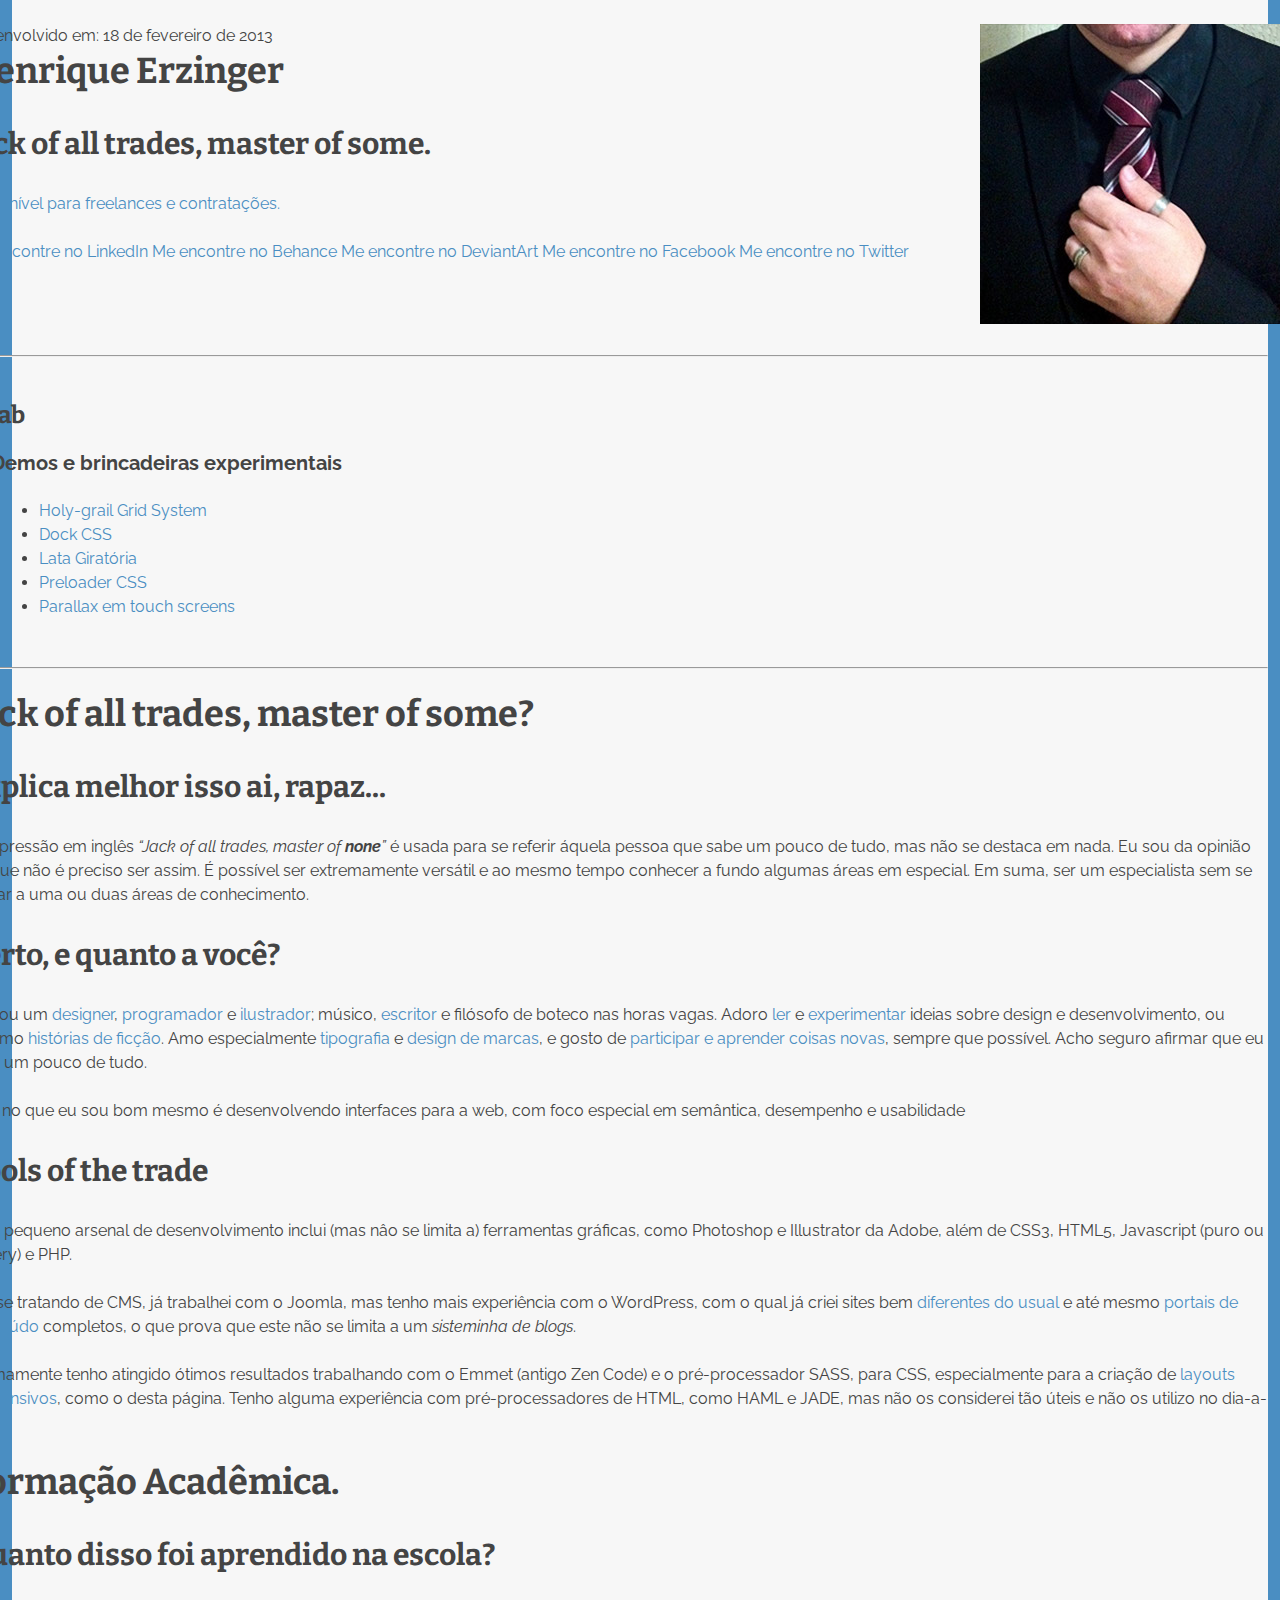
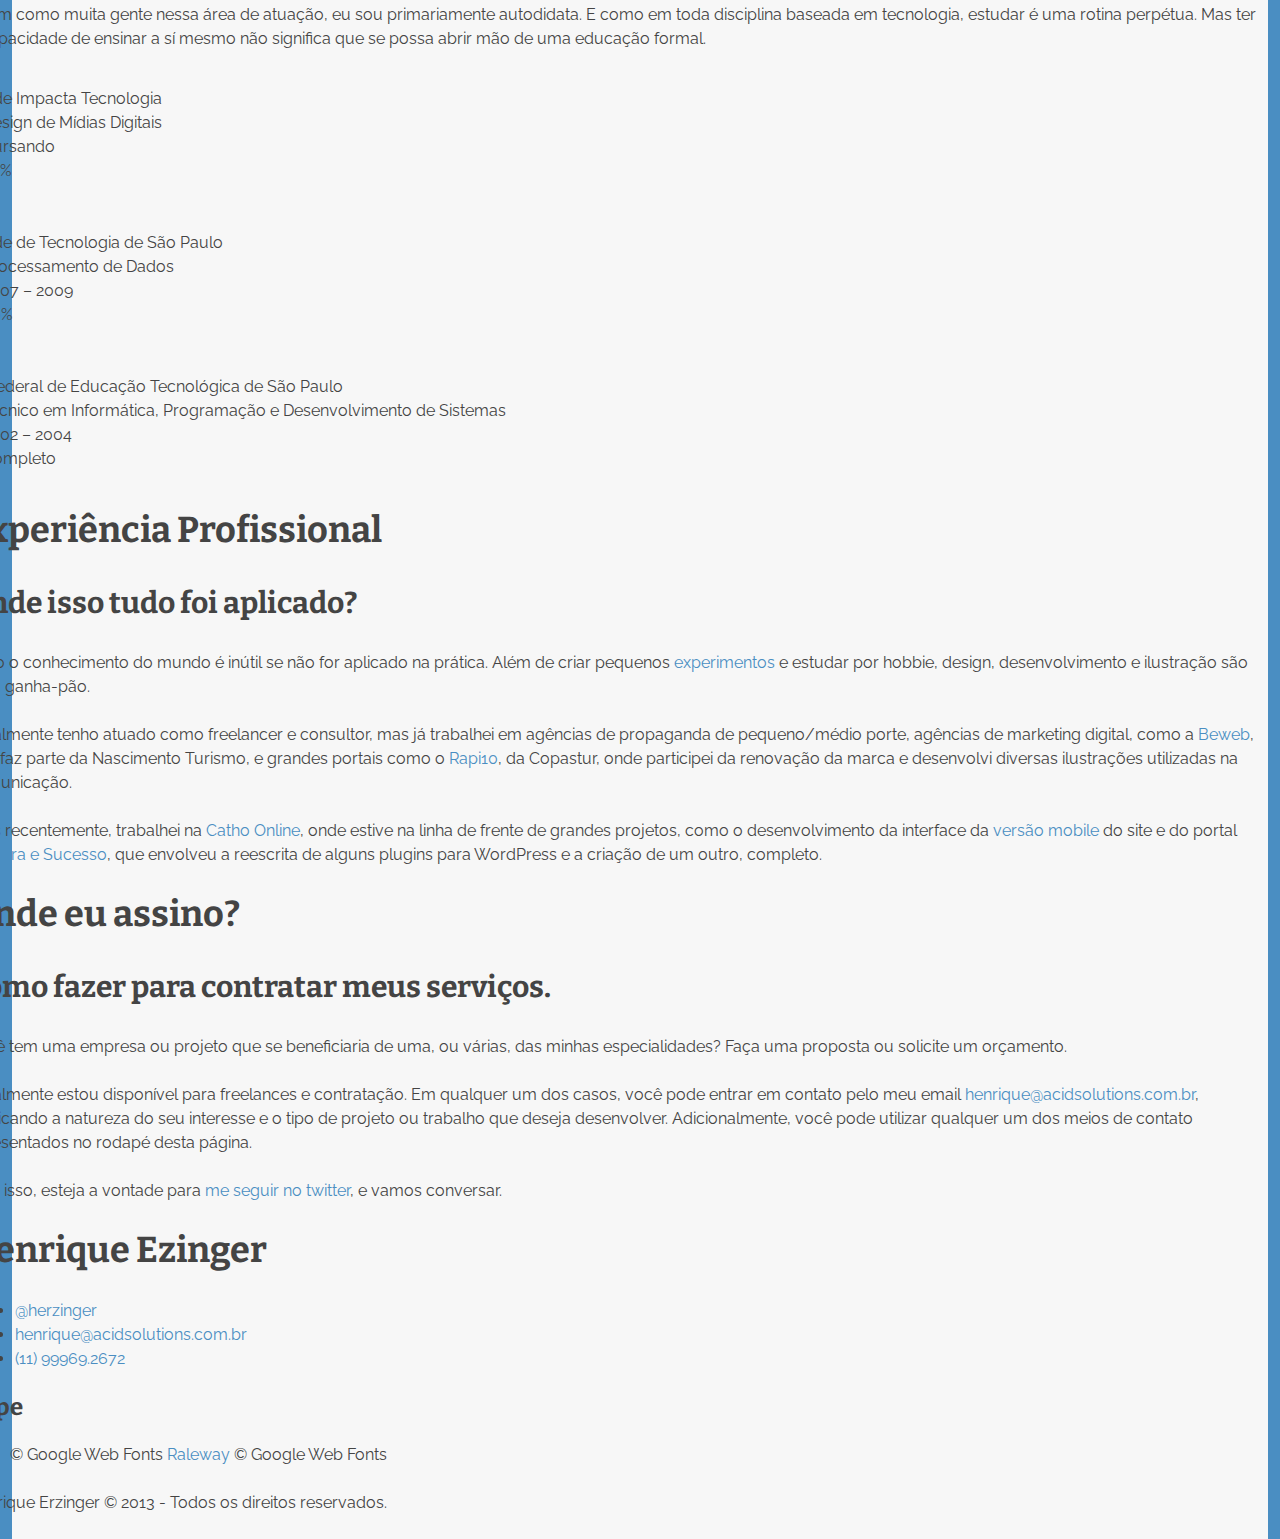
==== commit f7a6a2dd: "comment live projects box" ====
--- a/index.html
+++ b/index.html
@@ -19,7 +19,7 @@
 
 		<link type="text/plain" rel="author" href="humans.txt">
 
-		<!-- <link href='http://fonts.googleapis.com/css?family=Bitter:700,400italic|Raleway:400,700' rel='stylesheet' type='text/css'> -->
+		<link href='http://fonts.googleapis.com/css?family=Bitter:700,400italic|Raleway:400,700' rel='stylesheet' type='text/css'>
 
 		<!-- Facebook -->
 
@@ -39,15 +39,15 @@
 
 	<body>
 		<!--[if lt IE 8]>
-		<p>activate Google Chrome Frame</a> to improve your experience.</p>
+		<p class="chromeframe">You are using an <strong>outdated</strong> browser. Please <a href="http://browsehappy.com/">upgrade your browser</a> or <a href="http://www.google.com/chromeframe/?redirect=true">activate Google Chrome Frame</a> to improve your experience.</p>
 		<![endif]-->
 
-        <div>
-
-			<!-- <nav>
-
-					<ul>
-						<li>Topo</a></li>
+        <div class="page" id="topo"><div class="grid">
+
+			<!-- <nav class="navbar special">
+
+					<ul class="nav navbar__list">
+						<li class="navbar__topo"><a href="#topo" title="ir para o topo da página">Topo</a></li>
 						<li><a href="#links" title="ir para a Introdução">Links</a></li>
 						<li><a href="#intro" title="ir para a Introdução">Introdução</a></li>
 						<li><a href="#formacao" title="ir para os Prós e Contras">Formação Acadêmica</a></li>
@@ -58,57 +58,40 @@
 			</nav> -->
 
 
-			<header>
-
-				<div class="media">
-
-					<span class="media__img">
-						<img src="img/avatar.jpg" alt="Yours trully" class="avatar">
+			<header class="header">
+
+				<div class="media header__info">
+
+					<span class="img avatar">
+						<img src="img/avatar.jpg" alt="Yours trully">
+
 					</span><!--
 
-				 --><div class="media__body">
+				 --><div class="bd">
 
 						<time datetime="02-18-2013">Desenvolvido em: 18 de fevereiro de 2013</time>
 
-						<h1>Henrique Erzinger</h1>
-						<strong>Jack of all trades, <em>master of some</em>.</strong>
-
-						<p><a href="#conclusao">
+						<hgroup>
+							<h1 class="header__title">Henrique Erzinger</h1>
+							<h2 class="header__subtitle">
+								Jack of all trades, <strong>master of some</strong>.
+							</h2>
+						</hgroup>
+
+						<p><a href="#conclusao" class="disponivel" title="Saiba como me contratar">
 								Disponível para freelances e contratações.</a></p>
 
-						<nav>
-							<ul class="nav social-media">
-								<li>
-									<a href="http://br.linkedin.com/in/herzinger" title="Me encontre no LinkedIn" class="social-media__icon icon-linkedin">
-										<span class="accessibility">Encontre-me no LinkedIn</span>
-									</a>
-								</li>
-								<li>
-									<a href="https://github.com/herzinger" title="Me encontre no Github" class="social-media__icon icon-github">
-										<span class="accessibility">Encontre-me no Github</span>
-									</a>
-								</li>
-								<li>
-									<a href="http://behance.net/herzinger" title="Me encontre no Behance" class="social-media__icon icon-behance">
-										<span class="accessibility">Encontre-me no Behance</span>
-									</a>
-								</li>
-								<li>
-									<a href="http://klausnex.deviantart.com" title="Me encontre no DeviantArt" class="social-media__icon icon-deviantart">
-										<span class="accessibility">Encontre-me no DeviantArt</span>
-									</a>
-								</li>
-								<li>
-									<a href="http://www.facebook.com/the.herzinger" title="Me encontre no Facebook" class="social-media__icon icon-facebook">
-										<span class="accessibility">Encontre-me no Facebook</span>
-									</a>
-								</li>
-								<li>
-									<a href="https://twitter.com/herzinger" title="Me encontre no Twitter" class="social-media__icon icon-twitter">
-										<span class="accessibility">Encontre-me no Twitter</span>
-									</a>
-								</li>
-							</ul>
+						<nav class="redes-sociais nav">
+							<a href="http://br.linkedin.com/in/herzinger" title="Me encontre no LinkedIn" class="sprite-social linkedin">
+								Me encontre no LinkedIn</a>
+							<a href="http://behance.net/herzinger" title="Me encontre no Behance" class="sprite-social behance">
+								Me encontre no Behance</a>
+							<a href="http://klausnex.deviantart.com" title="Me encontre no DeviantArt" class="sprite-social deviantart">
+								Me encontre no DeviantArt</a>
+							<a href="http://www.facebook.com/the.herzinger" title="Me encontre no Facebook" class="sprite-social facebook">
+								Me encontre no Facebook</a>
+							<a href="https://twitter.com/herzinger" title="Me encontre no Twitter" class="sprite-social twitter">
+								Me encontre no Twitter</a>
 						</nav>
 
 
@@ -116,19 +99,24 @@
 
 				</div>
 
-				<hr class="rule">
+				<hr>
 
 			</header>
 
 
-			<aside>
-
-				<div>
-
-					<h3>Quem sabe faz ao vivo</h3>
-					<strong>Alguns trabalhos atualmente online.</strong>
-
-					<ul>
+			<aside class="links" id="links">
+
+				<!--<div class="island special" id="live">
+
+					<hgroup>
+						<h3 class="links__title">
+							Quem sabe faz
+						<br>ao vivo</h3>
+
+						<h4 class="links__subtitle">Alguns trabalhos atualmente online.</h4>
+					</hgroup>
+
+					<ul class="links__list">
 						<li><a href="http://renovagoiania.com.br/" title="Renova Goiânia">Renova Goiânia</a></li>
 						<li><a href="http://galeria.ppg.br/" title="Galeria Comunicação">Galeria Comunicação</a></li>
 						<li><a href="http://periscopio.net.br/" title="Periscõpio Marketing Promocional">
@@ -137,45 +125,49 @@
 							Portal Carreira e Sucesso</a></li>
 					</ul>
 
-				</div>
-
-
-				<div>
-
-					<h3>lab</h3>
-					<strong>Demos e brincadeiras experimentais</strong>
-
-					<ul>
-						<li><a href="http://codepen.io/herzinger/pen/eDBxk" title="holy-grail Grid System on Codepen">
-							Holy-grail Grid System</a></li>
-						<li><a href="http://codepen.io/herzinger/pen/khfwI" title="Dock CSS on Codepen">
-							Dock CSS</a></li>
-							<li><a href="http://codepen.io/herzinger/pen/Dxlgb" title="Lata Giratória on Codepen">
-							Lata Giratória</a></li>
-							<li><a href="http://codepen.io/herzinger/pen/buEgi" title="Preloader CSS on Codepen">
-							Preloader CSS</a></li>
-						<li><a href="http://herzinger.com.br/parallax" title="Paralax">
-							Parallax em touch screens</a></li>
-					</ul>
+				</div>-->
+
+
+				<div class="island special" id="lab">
+
+					<hgroup>
+						<h3 class="links__title">lab</h3>
+						<h4 class="links__subtitle">Demos e brincadeiras experimentais</h4>
+					</hgroup>
+
+						<ul class="links__list">
+							<li><a href="http://codepen.io/herzinger/pen/eDBxk" title="holy-grail Grid System on Codepen">
+								Holy-grail Grid System</a></li>
+							<li><a href="http://codepen.io/herzinger/pen/khfwI" title="Dock CSS on Codepen">
+								Dock CSS</a></li>
+								<li><a href="http://codepen.io/herzinger/pen/Dxlgb" title="Lata Giratória on Codepen">
+								Lata Giratória</a></li>
+								<li><a href="http://codepen.io/herzinger/pen/buEgi" title="Preloader CSS on Codepen">
+								Preloader CSS</a></li>
+							<li><a href="http://herzinger.com.br/parallax" title="Paralax">
+								Parallax em touch screens</a></li>
+						</ul>
 
 				</div> <!-- /island -->
 
-				<hr class="rule">
+				<hr>
 
 			</aside><!-- /links
 
-		 --><article>
-
-				<section>
-
-					<h1>Jack of all trades, master of some?</h1>
-					<strong>Explica melhor isso ai, rapaz...</strong>
-
-					<section>
+		 --><article class="content">
+
+				<section class="chapter intro" id="intro">
+
+					<hgroup>
+						<h1 class="section__title">Jack of all trades, master of some?</h1>
+						<h2 class="section__subtitle">Explica melhor isso ai, rapaz...</h2>
+					</hgroup>
+
+					<section class="section intro">
 
 						<p>A expressão em inglês <em>“Jack of all trades, master of <strong>none</strong>”</em> é usada para se referir áquela pessoa que sabe um pouco de tudo, mas não se destaca em nada. Eu sou da opinião de que não é preciso ser assim. É possível ser extremamente versátil e ao mesmo tempo conhecer a fundo algumas áreas em especial. Em suma, ser um especialista sem se limitar a uma ou duas áreas de conhecimento.</p>
 
-						<h3>Certo, e quanto a você?</h3>
+						<h3 class="beta">Certo, e quanto a você?</h3><div class="columns">
 
 						<p>Eu sou um <a href="http://www.behance.net/herzinger" title="Behance">designer</a>, <a href="http://www.codesnipp.it/henrique-erzinger" title="Codesnipp.it">programador</a> e <a href="http://klausnex.deviantart.com/" title="DeviantArt">ilustrador</a>; músico, <a href="http://herzinger.com.br/darktimes" title="Equilibrium - Dark Times">escritor</a> e filósofo de boteco nas horas vagas. Adoro <a href="https://twitter.com/search?q=from%3Aherzinger%20via%20instapaper&src=typd" title="Tweets via Instapaper">ler</a> e <a href="http://codepen.io/herzinger" title="Codepen">experimentar</a> ideias sobre design e desenvolvimento, ou mesmo <a href="http://www.skoob.com.br/perfil/herzinger" title="Skoob">histórias de ficção</a>. Amo especialmente <a href="http://klausnex.deviantart.com/gallery/26715135" title="Tipografia">tipografia</a> e <a href="http://klausnex.deviantart.com/gallery/6270831" title="Brand Design">design de marcas</a>, e gosto de <a href="http://herzinger.tumblr.com/post/786210670/great-professionals-are-addicts" title="Guest post no blog da Amber Weinberg">participar e aprender coisas novas</a>, sempre que possível. Acho seguro afirmar que eu faço um pouco de tudo.</p>
 
@@ -184,7 +176,7 @@
 						</div><!-- /columns -->
 
 
-						<h3>Tools of the trade</h3>
+						<h3 class="beta">Tools of the trade</h3><div class="columns">
 
 						<p>Meu pequeno arsenal de desenvolvimento inclui (mas nâo se limita a) ferramentas gráficas, como Photoshop e Illustrator da Adobe, além de CSS3, HTML5, Javascript (puro ou jQuery) e PHP.</p>
 
@@ -199,55 +191,57 @@
 				</section><!-- /chapter -->
 
 
-				<section>
-
-					<h1>Formação Acadêmica.</h1>
-					<strong>Quanto disso foi aprendido na escola?</strong>
-
-					<section>
+				<section class="chapter formacao" id="formacao">
+
+					<hgroup>
+						<h1 class="section__title">Formação Acadêmica.</h1>
+						<h2 class="section__subtitle">Quanto disso foi aprendido na escola?</h2>
+					</hgroup>
+
+					<section class="section">
 
 						<p>Assim como muita gente nessa área de atuação, eu sou primariamente autodidata. E como em toda disciplina baseada em tecnologia, estudar é uma rotina perpétua. Mas ter a capacidade de ensinar a sí mesmo não significa que se possa abrir mão de uma educação formal.</p>
 
-						<figure>
-
-							<dl>
-
-								<div>
-									<dt>Faculdade Impacta Tecnologia</dt>
-									<dd>Design de Mídias Digitais</dd>
+						<figure class="formacao__grafico">
+
+							<dl class="islet bar formacao__fit"><div class="grid">
+
+								<div class="formacao__info">
+									<dt class="formacao__instituicao">Faculdade Impacta Tecnologia</dt>
+									<dd class="formacao__curso">Design de Mídias Digitais</dd>
 								</div><!--
 
-							 --><div>
-									<dd>Cursando</dd>
-									<dd>85%</dd>
+							 --><div class="formacao__andamento">
+									<dd class="formacao__quando">Cursando</dd>
+									<dd class="formacao__quanto">85%</dd>
 								</div>
 
 							</div></dl><!-- /bar /grid -->
 
-							<dl>
-
-								<div>
-									<dt>Faculdade de Tecnologia de São Paulo</dt>
-									<dd>Processamento de Dados</dd>
+							<dl class="islet bar formacao__fatec"><div class="grid">
+
+								<div class="formacao__info">
+									<dt class="formacao__instituicao">Faculdade de Tecnologia de São Paulo</dt>
+									<dd class="formacao__curso">Processamento de Dados</dd>
 								</div><!--
 
-							 --><div>
-									<dd>2007 – 2009</dd>
-									<dd>50%</dd>
+							 --><div class="formacao__andamento">
+									<dd class="formacao__quando">2007 – 2009</dd>
+									<dd class="formacao__quanto">50%</dd>
 								</div>
 
 							</div></dl><!-- /bar /grid -->
 
-							<dl>
-
-								<div>
-									<dt>Centro Federal de Educação Tecnológica de São Paulo</dt>
-									<dd>Técnico em Informática, Programação e Desenvolvimento de Sistemas</dd>
+							<dl class="islet bar formacao__federal"><div class="grid">
+
+								<div class="formacao__info">
+									<dt class="formacao__instituicao">Centro Federal de Educação Tecnológica de São Paulo</dt>
+									<dd class="formacao__curso">Técnico em Informática, Programação e Desenvolvimento de Sistemas</dd>
 								</div><!--
 
-							 --><div>
-									<dd>2002 – 2004</dd>
-									<dd>Completo</dd>
+							 --><div class="formacao__andamento">
+									<dd class="formacao__quando">2002 – 2004</dd>
+									<dd class="formacao__quanto">Completo</dd>
 								</div>
 
 							</div></dl><!-- /bar /grid -->
@@ -258,12 +252,14 @@
 				</section><!-- /chapter -->
 
 
-				<section>
-
-					<h1>Experiência Profissional</h1>
-					<h2>Onde isso tudo foi aplicado?</h2>
-
-					<section>
+				<section class="chapter experiencia" id="experiencia">
+
+					<hgroup>
+						<h1 class="section__title">Experiência Profissional</h1>
+						<h2 class="section__subtitle">Onde isso tudo foi aplicado?</h2>
+					</hgroup>
+
+					<section class="section">
 
 						<p>Todo o conhecimento do mundo é inútil se não for aplicado na prática. Além de criar pequenos <a href="#lab">experimentos</a> e estudar por hobbie, design, desenvolvimento e ilustração são meu ganha-pão.</p>
 
@@ -276,12 +272,14 @@
 				</section><!-- /chapter -->
 
 
-				<section>
-
-					<h1>Onde eu assino?</h1>
-					<strong>Como fazer para contratar meus serviços.</strong>
-
-					<section>
+				<section class="chapter conclusao" id="conclusao">
+
+					<hgroup>
+						<h1 class="section__title">Onde eu assino?</h1>
+						<h2 class="section__subtitle">Como fazer para contratar meus serviços.</h2>
+					</hgroup>
+
+					<section class="section">
 
 						<p>Você tem uma empresa ou projeto que se beneficiaria de uma, ou várias, das minhas especialidades? Faça uma proposta ou solicite um orçamento.</p>
 
@@ -297,14 +295,14 @@
 
 		</div></div><!-- /grid /page -->
 
-		<footer>
-
-			<div>
-				<div>
-
-					<section>
-
-						<h1>Henrique Ezinger</h1>
+		<footer class="footer special">
+
+			<div class="page">
+				<div class="grid">
+
+					<section class="footer__info">
+
+						<h1 class="footer__title">Henrique Ezinger</h1>
 						<ul>
 							<li><a href="http://twitter.com/herzinger/">@herzinger</a></li>
 							<li><a href="mailto:henrique@acidsolutions.com.br">henrique@acidsolutions.com.br</a></li>
@@ -313,23 +311,23 @@
 
 					</section><!--
 
-				 --><aside>
+				 --><aside class="footer__side">
 
 						<h3>Type</h3>
-						<ul>
+						<ul class="footer_list nav">
 							<li><a href="http://www.huertatipografica.com.ar/" title="Huerta Tipografica">Bitter</a> &copy; Google Web Fonts</li>
 							<li><a href="http://www.google.com/webfonts" title="Google Web Fonts">Raleway</a> &copy; Google Web Fonts</li>
 						</ul>
 
 					</aside>
 
-					<div>Henrique Erzinger &copy; 2013 - Todos os direitos reservados.</div>
+					<div class="footer__copy">Henrique Erzinger &copy; 2013 - Todos os direitos reservados.</div>
 				</div><!-- /grid -->
 			</div>
 		</footer>
-<!--
+
 		<script src="http://ajax.googleapis.com/ajax/libs/jquery/1.9.0/jquery.min.js"></script>
 		<script src="js/scripts.js"></script>
- -->
+
     </body>
 </html>--- a/css/style.min.css
+++ b/css/style.min.css
@@ -1,5 +1,5 @@
-/**
+/*!*
  *
  * holy-grailcss.com -- @holy-grailcss -- @csswizardry
  *
- *//* normalize.css v2.1.0 | MIT License | git.io/normalize */article,aside,details,figcaption,figure,footer,header,hgroup,main,nav,section,summary{display:block}audio,canvas,video{display:inline-block}audio:not([controls]){display:none;height:0}[hidden]{display:none}html{font-family:sans-serif;-webkit-text-size-adjust:100%;-ms-text-size-adjust:100%}body{margin:0}a:focus{outline:thin dotted}a:active,a:hover{outline:0}h1{font-size:2em;margin:0.67em 0}abbr[title]{border-bottom:1px dotted}b,strong{font-weight:bold}dfn{font-style:italic}hr{-moz-box-sizing:content-box;box-sizing:content-box;height:0}mark{background:#ff0;color:#000}code,kbd,pre,samp{font-family:monospace,serif;font-size:1em}pre{white-space:pre-wrap}q{quotes:"\201C" "\201D" "\2018" "\2019"}small{font-size:80%}sub,sup{font-size:75%;line-height:0;position:relative;vertical-align:baseline}sup{top:-0.5em}sub{bottom:-0.25em}img{border:0}svg:not(:root){overflow:hidden}figure{margin:0}fieldset{border:1px solid silver;margin:0 2px;padding:0.35em 0.625em 0.75em}legend{border:0;padding:0}button,input,select,textarea{font-family:inherit;font-size:100%;margin:0}button,input{line-height:normal}button,select{text-transform:none}button,html input[type="button"],input[type="reset"],input[type="submit"]{-webkit-appearance:button;cursor:pointer}button[disabled],html input[disabled]{cursor:default}input[type="checkbox"],input[type="radio"]{box-sizing:border-box;padding:0}input[type="search"]{-webkit-appearance:textfield;-moz-box-sizing:content-box;-webkit-box-sizing:content-box;box-sizing:content-box}input[type="search"]::-webkit-search-cancel-button,input[type="search"]::-webkit-search-decoration{-webkit-appearance:none}button::-moz-focus-inner,input::-moz-focus-inner{border:0;padding:0}textarea{overflow:auto;vertical-align:top}table{border-collapse:collapse;border-spacing:0}*,*:before,*:after{-webkit-box-sizing:border-box;-moz-box-sizing:border-box;-o-box-sizing:border-box;box-sizing:border-box}h1,h2,h3,h4,h5,h6,p,blockquote,pre,dl,dd,ol,ul,form,fieldset,legend,table,th,td,caption,hr{margin:0;padding:0}abbr[title],dfn[title]{cursor:help}u,ins{text-decoration:none}ins{border-bottom:1px solid}img{font-style:italic}label,input,textarea,button,select,option{cursor:pointer}.text-input:active,.text-input:focus,textarea:active,textarea:focus{cursor:text;outline:none}.cf:after,.nav:after,.media:after,.island:after,.islet:after{content:"";display:table;clear:both}h1,h2,h3,h4,h5,h6,hgroup,ul,ol,dl,blockquote,p,address,table,fieldset,figure,pre,.form-fields>li,.media,.island,.islet{margin-bottom:30px;margin-bottom:1.875rem}.islet h1,.islet h2,.islet h3,.islet h4,.islet h5,.islet h6,.islet hgroup,.islet ul,.islet ol,.islet dl,.islet blockquote,.islet p,.islet address,.islet table,.islet fieldset,.islet figure,.islet pre,.islet .form-fields>li,.islet .media,.islet .island,.islet .islet{margin-bottom:15px;margin-bottom:0.9375rem}.landmark{margin-bottom:60px;margin-bottom:3.75rem}hr{margin-bottom:28px;margin-bottom:1.75rem}ul,ol,dd{margin-left:60px;margin-left:3.75rem}html{font:1em/1.5 Raleway,Helvetica-neue,helvetica,arial,sans-serif;overflow-y:scroll;min-height:100%}h1,.alpha{font-size:36px;font-size:2.25rem;line-height:1.33333}h2,.beta{font-size:30px;font-size:1.875rem;line-height:1.6}h3,.gamma{font-size:24px;font-size:1.5rem;line-height:1}h4,.delta{font-size:20px;font-size:1.25rem;line-height:1.2}h5,.epsilon{font-size:16px;font-size:1rem;line-height:1.5}h6,.zeta{font-size:14px;font-size:0.875rem;line-height:1.71429}hgroup .hN{margin-bottom:0}.giga{font-size:96px;font-size:6rem;line-height:1}.mega{font-size:72px;font-size:4.5rem;line-height:1}.kilo{font-size:48px;font-size:3rem;line-height:1}.lede,.lead{font-size:18px;font-size:1.125rem;line-height:1.33333}.smallprint,.milli{font-size:12px;font-size:0.75rem;line-height:2}.micro{font-size:10px;font-size:0.625rem;line-height:2.4}q{quotes:"\2018" "\2019" "\201C" "\201D"}q:before{content:"\2018";content:open-quote}q:after{content:"\2019";content:close-quote}q q:before{content:"\201C";content:open-quote}q q:after{content:"\201D";content:close-quote}blockquote{quotes:"\201C" "\201D"}blockquote p:before{content:"\201C";content:open-quote}blockquote p:after{content:"";content:no-close-quote}blockquote p:last-of-type:after{content:"\201D";content:close-quote}blockquote q:before{content:"\2018";content:open-quote}blockquote q:after{content:"\2019";content:close-quote}blockquote{text-indent:-0.41em}blockquote p:last-of-type{margin-bottom:0}.source{display:block;text-indent:0}.source:before{content:"\2014"}pre{overflow:auto}pre mark{background:none;border-bottom:1px solid;color:inherit}.code-comment{opacity:0.75;filter:alpha(opacity=75)}.line-numbers{font-family:monospace,serif;list-style:decimal-leading-zero inside;white-space:nowrap;overflow:auto;margin-left:0}.line-numbers code{white-space:pre}img{max-width:100%}img[width],img[height]{max-width:none}.img--round{border-radius:4px}.img--right{float:right;margin-bottom:30px;margin-left:30px}.img--left{float:left;margin-right:30px;margin-bottom:30px}.img--center{display:block;margin-right:auto;margin-bottom:30px;margin-left:auto}.img--short{height:150px}.img--medium{height:300px}.img--tall{height:450px}figure>img{display:block}li>ul,li>ol{margin-bottom:0}.numbered-list{list-style-type:decimal}table{width:100%}th,td{padding:7.5px;text-align:left}@media screen and (min-width: 480px){th,td{padding:15px}}[colspan]{text-align:center}[colspan="1"]{text-align:left}[rowspan]{vertical-align:middle}[rowspan="1"]{vertical-align:top}.numerical{text-align:right}.t5{width:5%}.t10{width:10%}.t12{width:12.5%}.t15{width:15%}.t20{width:20%}.t25{width:25%}.t30{width:30%}.t33{width:33.333%}.t35{width:35%}.t37{width:37.5%}.t40{width:40%}.t45{width:45%}.t50{width:50%}.t55{width:55%}.t60{width:60%}.t62{width:62.5%}.t65{width:65%}.t66{width:66.666%}.t70{width:70%}.t75{width:75%}.t80{width:80%}.t85{width:85%}.t87{width:87.5%}.t90{width:90%}.t95{width:95%}.table--bordered th,.table--bordered td{border:1px solid #e5e5e5}.table--bordered th:empty,.table--bordered td:empty{border:none}.table--bordered thead tr:last-child th{border-bottom-width:2px}.table--bordered tbody tr th:last-of-type{border-right-width:2px}.table--striped tbody tr:nth-of-type(odd){background-color:#ffc}.table--data{font:12px/1.5 sans-serif}fieldset{padding:30px}.form-fields{list-style:none;margin:0}.form-fields>li:last-child{margin-bottom:0}label,.label{display:block}.additional{display:block;font-weight:normal}.check-list{list-style:none;margin:0}.check-label,.check-list label,.check-list .label{display:inline-block}.spoken-form label{display:inline-block;font:inherit}.extra-help{display:inline-block;visibility:hidden}.text-input:active+.extra-help,.text-input:focus+.extra-help{visibility:visible}.grid{margin-left:-30px;list-style:none;margin-bottom:0}.grid>.grid{margin-left:0}.one-whole,.one-half,.two-quarters,.three-sixths,.four-eighths,.five-tenths,.six-twelfths,.one-third,.two-sixths,.four-twelfths,.two-thirds,.four-sixths,.eight-twelfths,.one-quarter,.two-eighths,.three-twelfths,.three-quarters,.six-eighths,.nine-twelfths,.one-fifth,.two-tenths,.two-fifths,.four-tenths,.three-fifths,.six-tenths,.four-fifths,.eight-tenths,.one-sixth,.two-twelfths,.five-sixths,.ten-twelfths,.one-eighth,.three-eighths,.five-eighths,.seven-eighths,.one-tenth,.three-tenths,.seven-tenths,.nine-tenths,.one-twelfth,.five-twelfths,.seven-twelfths,.eleven-twelfths{display:inline-block;width:100%;padding-left:30px;vertical-align:top}.nav{list-style:none;margin-left:0}.nav>li,.nav>li>a{display:inline-block;*display:inline;zoom:1}.nav--stacked>li{display:list-item}.nav--stacked>li>a{display:block}.nav--banner{text-align:center}.nav--block{line-height:1;letter-spacing:-0.31em;word-spacing:-0.43em;white-space:nowrap}.nav--block>li{letter-spacing:normal;word-spacing:normal}.nav--block>li>a{padding:15px}.nav--fit{display:table;width:100%}.nav--fit>li{display:table-cell}.nav--fit>li>a{display:block}.nav--keywords>li:after{content:"\002C" "\00A0"}.nav--keywords>li:last-child:after{display:none}.media{display:block}.media__img{float:left;margin-right:30px}.media__img--rev{float:right;margin-left:30px}.media__img img,.media__img--rev img{display:block}.media__body{overflow:hidden}.media__body,.media__body>:last-child{margin-bottom:0}.islet .media__img{margin-right:15px}.islet .media__img--rev{margin-left:15px}.island,.islet{display:block}.island{padding:30px}.island>:last-child,.islet>:last-child{margin-bottom:0}.islet{padding:15px}.rule,.rule--dotted,.rule--dashed,.rule--ornament{color:#e5e5e5;border:none;border-bottom-width:1px;border-bottom-style:solid;margin-bottom:29px;margin-bottom:1.8125rem}.rule--dotted{border-bottom-style:dotted}.rule--dashed{border-bottom-style:dashed}.rule--ornament{position:relative}.rule--ornament:after{content:"\00A7";position:absolute;top:0;right:0;left:0;line-height:0;text-align:center}.rule--ornament[data-ornament]:after{content:attr(data-ornament)}.one-whole{width:100%}.one-half,.two-quarters,.three-sixths,.four-eighths,.five-tenths,.six-twelfths{width:50%}.one-third,.two-sixths,.four-twelfths{width:33.33333%}.two-thirds,.four-sixths,.eight-twelfths{width:66.66667%}.one-quarter,.two-eighths,.three-twelfths{width:25%}.three-quarters,.six-eighths,.nine-twelfths{width:75%}.one-fifth,.two-tenths{width:20%}.two-fifths,.four-tenths{width:40%}.three-fifths,.six-tenths{width:60%}.four-fifths,.eight-tenths{width:80%}.one-sixth,.two-twelfths{width:16.66667%}.five-sixths,.ten-twelfths{width:83.33333%}.one-eighth{width:12.5%}.three-eighths{width:37.5%}.five-eighths{width:62.5%}.seven-eighths{width:87.5%}.one-tenth{width:10%}.three-tenths{width:20%}.seven-tenths{width:70%}.nine-tenths{width:90%}.one-twelfth{width:8.33333%}.five-twelfths{width:41.66667%}.seven-twelfths{width:58.33333%}.eleven-twelfths{width:83.33333%}@media only screen and (max-width: 480px){.palm-one-whole{width:100%}.palm-one-half,.palm-two-quarters,.palm-three-sixths,.palm-four-eighths,.palm-five-tenths,.palm-six-twelfths{width:50%}.palm-one-third,.palm-two-sixths,.palm-four-twelfths{width:33.33333%}.palm-two-thirds,.palm-four-sixths,.palm-eight-twelfths{width:66.66667%}.palm-one-quarter,.palm-two-eighths,.palm-three-twelfths{width:25%}.palm-three-quarters,.palm-six-eighths,.palm-nine-twelfths{width:75%}.palm-one-fifth,.palm-two-tenths{width:20%}.palm-two-fifths,.palm-four-tenths{width:40%}.palm-three-fifths,.palm-six-tenths{width:60%}.palm-four-fifths,.palm-eight-tenths{width:80%}.palm-one-sixth,.palm-two-twelfths{width:16.66667%}.palm-five-sixths,.palm-ten-twelfths{width:83.33333%}.palm-one-eighth{width:12.5%}.palm-three-eighths{width:37.5%}.palm-five-eighths{width:62.5%}.palm-seven-eighths{width:87.5%}.palm-one-tenth{width:10%}.palm-three-tenths{width:20%}.palm-seven-tenths{width:70%}.palm-nine-tenths{width:90%}.palm-one-twelfth{width:8.33333%}.palm-five-twelfths{width:41.66667%}.palm-seven-twelfths{width:58.33333%}.palm-eleven-twelfths{width:83.33333%}}@media only screen and (min-width: 481px) and (max-width: 1023px){.lap-one-whole{width:100%}.lap-one-half,.lap-two-quarters,.lap-three-sixths,.lap-four-eighths,.lap-five-tenths,.lap-six-twelfths{width:50%}.lap-one-third,.lap-two-sixths,.lap-four-twelfths{width:33.33333%}.lap-two-thirds,.lap-four-sixths,.lap-eight-twelfths{width:66.66667%}.lap-one-quarter,.lap-two-eighths,.lap-three-twelfths{width:25%}.lap-three-quarters,.lap-six-eighths,.lap-nine-twelfths{width:75%}.lap-one-fifth,.lap-two-tenths{width:20%}.lap-two-fifths,.lap-four-tenths{width:40%}.lap-three-fifths,.lap-six-tenths{width:60%}.lap-four-fifths,.lap-eight-tenths{width:80%}.lap-one-sixth,.lap-two-twelfths{width:16.66667%}.lap-five-sixths,.lap-ten-twelfths{width:83.33333%}.lap-one-eighth{width:12.5%}.lap-three-eighths{width:37.5%}.lap-five-eighths{width:62.5%}.lap-seven-eighths{width:87.5%}.lap-one-tenth{width:10%}.lap-three-tenths{width:20%}.lap-seven-tenths{width:70%}.lap-nine-tenths{width:90%}.lap-one-twelfth{width:8.33333%}.lap-five-twelfths{width:41.66667%}.lap-seven-twelfths{width:58.33333%}.lap-eleven-twelfths{width:83.33333%}}@media only screen and (min-width: 481px){.lap-and-up-one-whole{width:100%}.lap-and-up-one-half,.lap-and-up-two-quarters,.lap-and-up-three-sixths,.lap-and-up-four-eighths,.lap-and-up-five-tenths,.lap-and-up-six-twelfths{width:50%}.lap-and-up-one-third,.lap-and-up-two-sixths,.lap-and-up-four-twelfths{width:33.33333%}.lap-and-up-two-thirds,.lap-and-up-four-sixths,.lap-and-up-eight-twelfths{width:66.66667%}.lap-and-up-one-quarter,.lap-and-up-two-eighths,.lap-and-up-three-twelfths{width:25%}.lap-and-up-three-quarters,.lap-and-up-six-eighths,.lap-and-up-nine-twelfths{width:75%}.lap-and-up-one-fifth,.lap-and-up-two-tenths{width:20%}.lap-and-up-two-fifths,.lap-and-up-four-tenths{width:40%}.lap-and-up-three-fifths,.lap-and-up-six-tenths{width:60%}.lap-and-up-four-fifths,.lap-and-up-eight-tenths{width:80%}.lap-and-up-one-sixth,.lap-and-up-two-twelfths{width:16.66667%}.lap-and-up-five-sixths,.lap-and-up-ten-twelfths{width:83.33333%}.lap-and-up-one-eighth{width:12.5%}.lap-and-up-three-eighths{width:37.5%}.lap-and-up-five-eighths{width:62.5%}.lap-and-up-seven-eighths{width:87.5%}.lap-and-up-one-tenth{width:10%}.lap-and-up-three-tenths{width:20%}.lap-and-up-seven-tenths{width:70%}.lap-and-up-nine-tenths{width:90%}.lap-and-up-one-twelfth{width:8.33333%}.lap-and-up-five-twelfths{width:41.66667%}.lap-and-up-seven-twelfths{width:58.33333%}.lap-and-up-eleven-twelfths{width:83.33333%}}@media only screen and (max-width: 1023px){.portable-one-whole{width:100%}.portable-one-half,.portable-two-quarters,.portable-three-sixths,.portable-four-eighths,.portable-five-tenths,.portable-six-twelfths{width:50%}.portable-one-third,.portable-two-sixths,.portable-four-twelfths{width:33.33333%}.portable-two-thirds,.portable-four-sixths,.portable-eight-twelfths{width:66.66667%}.portable-one-quarter,.portable-two-eighths,.portable-three-twelfths{width:25%}.portable-three-quarters,.portable-six-eighths,.portable-nine-twelfths{width:75%}.portable-one-fifth,.portable-two-tenths{width:20%}.portable-two-fifths,.portable-four-tenths{width:40%}.portable-three-fifths,.portable-six-tenths{width:60%}.portable-four-fifths,.portable-eight-tenths{width:80%}.portable-one-sixth,.portable-two-twelfths{width:16.66667%}.portable-five-sixths,.portable-ten-twelfths{width:83.33333%}.portable-one-eighth{width:12.5%}.portable-three-eighths{width:37.5%}.portable-five-eighths{width:62.5%}.portable-seven-eighths{width:87.5%}.portable-one-tenth{width:10%}.portable-three-tenths{width:20%}.portable-seven-tenths{width:70%}.portable-nine-tenths{width:90%}.portable-one-twelfth{width:8.33333%}.portable-five-twelfths{width:41.66667%}.portable-seven-twelfths{width:58.33333%}.portable-eleven-twelfths{width:83.33333%}}@media only screen and (min-width: 1024px){.desk-one-whole{width:100%}.desk-one-half,.desk-two-quarters,.desk-three-sixths,.desk-four-eighths,.desk-five-tenths,.desk-six-twelfths{width:50%}.desk-one-third,.desk-two-sixths,.desk-four-twelfths{width:33.33333%}.desk-two-thirds,.desk-four-sixths,.desk-eight-twelfths{width:66.66667%}.desk-one-quarter,.desk-two-eighths,.desk-three-twelfths{width:25%}.desk-three-quarters,.desk-six-eighths,.desk-nine-twelfths{width:75%}.desk-one-fifth,.desk-two-tenths{width:20%}.desk-two-fifths,.desk-four-tenths{width:40%}.desk-three-fifths,.desk-six-tenths{width:60%}.desk-four-fifths,.desk-eight-tenths{width:80%}.desk-one-sixth,.desk-two-twelfths{width:16.66667%}.desk-five-sixths,.desk-ten-twelfths{width:83.33333%}.desk-one-eighth{width:12.5%}.desk-three-eighths{width:37.5%}.desk-five-eighths{width:62.5%}.desk-seven-eighths{width:87.5%}.desk-one-tenth{width:10%}.desk-three-tenths{width:20%}.desk-seven-tenths{width:70%}.desk-nine-tenths{width:90%}.desk-one-twelfth{width:8.33333%}.desk-five-twelfths{width:41.66667%}.desk-seven-twelfths{width:58.33333%}.desk-eleven-twelfths{width:83.33333%}}.brand{font-family:"Helvetica Neue",sans-serif!important;color:#4a8ec2!important}.brand-face{font-family:"Helvetica Neue",sans-serif!important}.brand-color,.brand-colour{color:#4a8ec2!important}.float--right{float:right!important}.float--left{float:left !important}.float--none{float:none !important}.text--left{text-align:left !important}.text--center{text-align:center!important}.text--right{text-align:right !important}.weight--light{font-weight:300!important}.weight--normal{font-weight:400!important}.weight--semibold{font-weight:600!important}.push{margin:30px !important}.push--top{margin-top:30px !important}.push--right{margin-right:30px !important}.push--bottom{margin-bottom:30px !important}.push--left{margin-left:30px !important}.push--ends{margin-top:30px !important;margin-bottom:30px !important}.push--sides{margin-right:30px !important;margin-left:30px !important}.push-half{margin:15px !important}.push-half--top{margin-top:15px !important}.push-half--right{margin-right:15px !important}.push-half--bottom{margin-bottom:15px !important}.push-half--left{margin-left:15px !important}.push-half--ends{margin-top:15px !important;margin-bottom:15px !important}.push-half--sides{margin-right:15px !important;margin-left:15px !important}.flush{margin:0!important}.flush--top{margin-top:0!important}.flush--right{margin-right:0!important}.flush--bottom{margin-bottom:0!important}.flush--left{margin-left:0!important}.flush--ends{margin-top:0!important;margin-bottom:0!important}.flush--sides{margin-right:0!important;margin-left:0!important}.soft{padding:30px !important}.soft--top{padding-top:30px !important}.soft--right{padding-right:30px !important}.soft--bottom{padding-bottom:30px !important}.soft--left{padding-left:30px !important}.soft--ends{padding-top:30px !important;padding-bottom:30px !important}.soft--sides{padding-right:30px !important;padding-left:30px !important}.soft-half{padding:15px !important}.soft-half--top{padding-top:15px !important}.soft-half--right{padding-right:15px !important}.soft-half--bottom{padding-bottom:15px !important}.soft-half--left{padding-left:15px !important}.soft-half--ends{padding-top:15px !important;padding-bottom:15px !important}.soft-half--sides{padding-right:15px !important;padding-left:15px !important}.hard{padding:0!important}.hard--top{padding-top:0!important}.hard--right{padding-right:0!important}.hard--bottom{padding-bottom:0!important}.hard--left{padding-left:0!important}.hard--ends{padding-top:0!important;padding-bottom:0!important}.hard--sides{padding-right:0!important;padding-left:0!important}.full-bleed{margin-right:-30px !important;margin-left:-30px !important}.islet .full-bleed{margin-right:-15px !important;margin-left:-15px !important}.informative{cursor:help!important}.muted{opacity:0.5!important;filter:alpha(opacity=50) !important}.proceed{text-align:right!important}.go:after{content:"\00A0" "\00BB" !important}.caps{text-transform:uppercase!important}.accessibility,.visuallyhidden{border:0!important;clip:rect(0 0 0 0) !important;height:1px!important;margin:-1px!important;overflow:hidden!important;padding:0!important;position:absolute!important;width:1px!important}@media only screen and (max-width: 480px){.accessibility--palm,.visuallyhidden--palm{border:0!important;clip:rect(0 0 0 0) !important;height:1px!important;margin:-1px!important;overflow:hidden!important;padding:0!important;position:absolute!important;width:1px!important}}@media only screen and (min-width: 481px) and (max-width: 1023px){.accessibility--lap,.visuallyhidden--lap{border:0!important;clip:rect(0 0 0 0) !important;height:1px!important;margin:-1px!important;overflow:hidden!important;padding:0!important;position:absolute!important;width:1px!important}}@media only screen and (min-width: 481px){.accessibility--lap-and-up,.visuallyhidden--lap-and-up{border:0!important;clip:rect(0 0 0 0) !important;height:1px!important;margin:-1px!important;overflow:hidden!important;padding:0!important;position:absolute!important;width:1px!important}}@media only screen and (max-width: 1023px){.accessibility--portable,.visuallyhidden--portable{border:0!important;clip:rect(0 0 0 0) !important;height:1px!important;margin:-1px!important;overflow:hidden!important;padding:0!important;position:absolute!important;width:1px!important}}@media only screen and (min-width: 1024px){.accessibility--desk,.visuallyhidden--desk{border:0!important;clip:rect(0 0 0 0) !important;height:1px!important;margin:-1px!important;overflow:hidden!important;padding:0!important;position:absolute!important;width:1px!important}}@media only screen and (min-width: 1200px){.accessibility--desk-wide,.visuallyhidden--desk-wide{border:0!important;clip:rect(0 0 0 0) !important;height:1px!important;margin:-1px!important;overflow:hidden!important;padding:0!important;position:absolute!important;width:1px!important}}@font-face{font-family:'icons';src:url("../fonts/icons.eot?54993977");src:url("../fonts/icons.eot?54993977#iefix") format("embedded-opentype"),url("../fonts/icons.woff?54993977") format("woff"),url("../fonts/icons.ttf?54993977") format("truetype"),url("../fonts/icons.svg?54993977#icons") format("svg");font-weight:normal;font-style:normal}@media screen and (-webkit-min-device-pixel-ratio: 0){@font-face{font-family:'icons';src:url("../fonts/icons.svg?54993977#icons") format("svg")}}.icon-check:before,.icon-twitter:before,.icon-linkedin:before,.icon-facebook:before,.icon-github:before,.icon-deviantart:before,.icon-behance:before,.icon-location:before,.icon-road:before,.icon-phone-squared:before,.icon-beaker:before,.icon-mail-alt:before,.icon-coffee:before,.icon-rocket:before,.icon-link-ext-alt:before,.icon-link:before{font-family:"icons";font-style:normal;font-weight:normal;font-variant:normal;text-transform:none;speak:none;display:inline-block;text-decoration:inherit;text-align:center}.icon-check:before{content:'\27'}.icon-twitter:before{content:'\30'}.icon-linkedin:before{content:'\2f'}.icon-facebook:before{content:'\2d'}.icon-github:before{content:'\2e'}.icon-deviantart:before{content:'\2c'}.icon-behance:before{content:'\2b'}.icon-location:before{content:'\24'}.icon-road:before{content:'\26'}.icon-phone-squared:before{content:'\25'}.icon-beaker:before{content:'\29'}.icon-mail-alt:before{content:'\21'}.icon-coffee:before{content:'\2a'}.icon-rocket:before{content:'\28'}.icon-link-ext-alt:before{content:'\23'}.icon-link:before{content:'\22'}.social-media__icon{text-decoration:none;color:#333;margin-right:15px;font-size:24px;font-size:1.5rem;line-height:1}.avatar{-webkit-border-radius:500px;-moz-border-radius:500px;-o-border-radius:500px;border-radius:500px}
+ *//*! normalize.css v2.1.0 | MIT License | git.io/normalize */article,aside,details,figcaption,figure,footer,header,hgroup,main,nav,section,summary{display:block}audio,canvas,video{display:inline-block}audio:not([controls]){display:none;height:0}[hidden]{display:none}html{font-family:sans-serif;-webkit-text-size-adjust:100%;-ms-text-size-adjust:100%}body{margin:0}a:focus{outline:thin dotted}a:active,a:hover{outline:0}h1{font-size:2em;margin:.67em 0}abbr[title]{border-bottom:1px dotted}b,strong{font-weight:bold}dfn{font-style:italic}hr{-moz-box-sizing:content-box;box-sizing:content-box;height:0}mark{background:#ff0;color:#000}code,kbd,pre,samp{font-family:monospace,serif;font-size:1em}pre{white-space:pre-wrap}q{quotes:"\201C" "\201D" "\2018" "\2019"}small{font-size:80%}sub,sup{font-size:75%;line-height:0;position:relative;vertical-align:baseline}sup{top:-0.5em}sub{bottom:-0.25em}img{border:0}svg:not(:root){overflow:hidden}figure{margin:0}fieldset{border:1px solid #c0c0c0;margin:0 2px;padding:.35em .625em .75em}legend{border:0;padding:0}button,input,select,textarea{font-family:inherit;font-size:100%;margin:0}button,input{line-height:normal}button,select{text-transform:none}button,html input[type="button"],input[type="reset"],input[type="submit"]{-webkit-appearance:button;cursor:pointer}button[disabled],html input[disabled]{cursor:default}input[type="checkbox"],input[type="radio"]{-moz-box-sizing:border-box;box-sizing:border-box;padding:0}input[type="search"]{-webkit-appearance:textfield;-moz-box-sizing:content-box;box-sizing:content-box}input[type="search"]::-webkit-search-cancel-button,input[type="search"]::-webkit-search-decoration{-webkit-appearance:none}button::-moz-focus-inner,input::-moz-focus-inner{border:0;padding:0}textarea{overflow:auto;vertical-align:top}table{border-collapse:collapse;border-spacing:0}*,*:before,*:after{-moz-box-sizing:border-box;-o-box-sizing:border-box;box-sizing:border-box}h1,h2,h3,h4,h5,h6,p,blockquote,pre,dl,dd,ol,ul,form,fieldset,legend,table,th,td,caption,hr{margin:0;padding:0}abbr[title],dfn[title]{cursor:help}u,ins{text-decoration:none}ins{border-bottom:1px solid}img{font-style:italic}label,input,textarea,button,select,option{cursor:pointer}.text-input:active,.text-input:focus,textarea:active,textarea:focus{cursor:text;outline:0}.cf:after,.nav:after,.media:after,.island:after,.islet:after{content:"";display:table;clear:both}h1,h2,h3,h4,h5,h6,hgroup,ul,ol,dl,blockquote,p,address,table,fieldset,figure,pre,.form-fields>li,.media,.island,.islet{margin-bottom:24px;margin-bottom:1.5rem}.islet h1,.islet h2,.islet h3,.islet h4,.islet h5,.islet h6,.islet hgroup,.islet ul,.islet ol,.islet dl,.islet blockquote,.islet p,.islet address,.islet table,.islet fieldset,.islet figure,.islet pre,.islet .form-fields>li,.islet .media,.islet .island,.islet .islet{margin-bottom:12px;margin-bottom:.75rem}.landmark{margin-bottom:48px;margin-bottom:3rem}hr{margin-bottom:22px;margin-bottom:1.375rem}ul,ol,dd{margin-left:48px;margin-left:3rem}html{font:1em/1.5 Raleway,Helvetica-neue,helvetica,arial,sans-serif;overflow-y:scroll;min-height:100%}h1,.alpha{font-size:36px;font-size:2.25rem;line-height:1.33333}h2,.beta{font-size:30px;font-size:1.875rem;line-height:1.6}h3,.gamma{font-size:24px;font-size:1.5rem;line-height:1}h4,.delta{font-size:20px;font-size:1.25rem;line-height:1.2}h5,.epsilon{font-size:16px;font-size:1rem;line-height:1.5}h6,.zeta{font-size:14px;font-size:.875rem;line-height:1.71429}hgroup .hN{margin-bottom:0}.giga{font-size:96px;font-size:6rem;line-height:1}.mega{font-size:72px;font-size:4.5rem;line-height:1}.kilo{font-size:48px;font-size:3rem;line-height:1}.lede,.lead{font-size:18px;font-size:1.125rem;line-height:1.33333}.smallprint,.milli{font-size:12px;font-size:.75rem;line-height:2}.micro{font-size:10px;font-size:.625rem;line-height:2.4}q{quotes:"\2018" "\2019" "\201C" "\201D"}q:before{content:"\2018";content:open-quote}q:after{content:"\2019";content:close-quote}q q:before{content:"\201C";content:open-quote}q q:after{content:"\201D";content:close-quote}blockquote{quotes:"\201C" "\201D"}blockquote p:before{content:"\201C";content:open-quote}blockquote p:after{content:"";content:no-close-quote}blockquote p:last-of-type:after{content:"\201D";content:close-quote}blockquote q:before{content:"\2018";content:open-quote}blockquote q:after{content:"\2019";content:close-quote}blockquote{text-indent:-0.41em}blockquote p:last-of-type{margin-bottom:0}.source{display:block;text-indent:0}.source:before{content:"\2014"}pre{overflow:auto}pre mark{background:0;border-bottom:1px solid;color:inherit}.code-comment{opacity:.75;-webkit-filter:alpha(opacity=75);filter:alpha(opacity=75)}.line-numbers{font-family:monospace,serif;list-style:decimal-leading-zero inside;white-space:nowrap;overflow:auto;margin-left:0}.line-numbers code{white-space:pre}img{max-width:100%}img[width],img[height]{max-width:none}.img--round{border-radius:10px}.img--right{float:right;margin-bottom:24px;margin-left:24px}.img--left{float:left;margin-right:24px;margin-bottom:24px}.img--center{display:block;margin-right:auto;margin-bottom:24px;margin-left:auto}.img--short{height:120px}.img--medium{height:240px}.img--tall{height:360px}figure>img{display:block}li>ul,li>ol{margin-bottom:0}.numbered-list{list-style-type:decimal}table{width:100%}th,td{padding:6px;text-align:left}@media screen and (min-width:480px){th,td{padding:12px}}[colspan]{text-align:center}[colspan="1"]{text-align:left}[rowspan]{vertical-align:middle}[rowspan="1"]{vertical-align:top}.numerical{text-align:right}.t5{width:5%}.t10{width:10%}.t12{width:12.5%}.t15{width:15%}.t20{width:20%}.t25{width:25%}.t30{width:30%}.t33{width:33.333%}.t35{width:35%}.t37{width:37.5%}.t40{width:40%}.t45{width:45%}.t50{width:50%}.t55{width:55%}.t60{width:60%}.t62{width:62.5%}.t65{width:65%}.t66{width:66.666%}.t70{width:70%}.t75{width:75%}.t80{width:80%}.t85{width:85%}.t87{width:87.5%}.t90{width:90%}.t95{width:95%}.table--bordered th,.table--bordered td{border:1px solid #e5e5e5}.table--bordered th:empty,.table--bordered td:empty{border:0}.table--bordered thead tr:last-child th{border-bottom-width:2px}.table--bordered tbody tr th:last-of-type{border-right-width:2px}.table--striped tbody tr:nth-of-type(odd){background-color:#ffc}.table--data{font:12px/1.5 sans-serif}fieldset{padding:24px}.form-fields{list-style:none;margin:0}.form-fields>li:last-child{margin-bottom:0}label,.label{display:block}.additional{display:block;font-weight:normal}.check-list{list-style:none;margin:0}.check-label,.check-list label,.check-list .label{display:inline-block}.spoken-form label{display:inline-block;font:inherit}.extra-help{display:inline-block;visibility:hidden}.text-input:active+.extra-help,.text-input:focus+.extra-help{visibility:visible}.grid{margin-left:-45px;list-style:none;margin-bottom:0}.grid>.grid{margin-left:0}.one-whole,.one-half,.two-quarters,.three-sixths,.four-eighths,.five-tenths,.six-twelfths,.one-third,.two-sixths,.four-twelfths,.two-thirds,.four-sixths,.eight-twelfths,.one-quarter,.two-eighths,.three-twelfths,.three-quarters,.six-eighths,.nine-twelfths,.one-fifth,.two-tenths,.two-fifths,.four-tenths,.three-fifths,.six-tenths,.four-fifths,.eight-tenths,.one-sixth,.two-twelfths,.five-sixths,.ten-twelfths,.one-eighth,.three-eighths,.five-eighths,.seven-eighths,.one-tenth,.three-tenths,.seven-tenths,.nine-tenths,.one-twelfth,.five-twelfths,.seven-twelfths,.eleven-twelfths,.grid__avatar,.grid__info,.grid__sidebar,.grid__content{display:inline-block;width:100%;padding-left:45px;vertical-align:top}.nav{list-style:none;margin-left:0}.nav>li,.nav>li>a{display:inline-block;*display:inline;zoom:1}.nav--stacked>li{display:list-item}.nav--stacked>li>a{display:block}.nav--banner{text-align:center}.nav--block{line-height:1;letter-spacing:-0.31em;word-spacing:-0.43em;white-space:nowrap}.nav--block>li{letter-spacing:normal;word-spacing:normal}.nav--block>li>a{padding:12px}.nav--fit{display:table;width:100%}.nav--fit>li{display:table-cell}.nav--fit>li>a{display:block}.nav--keywords>li:after{content:"\002C" "\00A0"}.nav--keywords>li:last-child:after{display:none}.media{display:block}.media__img{float:left;padding-right:24px}.media__img--rev{float:right;padding-left:24px}.media__img img,.media__img--rev img{display:block}.media__body{overflow:hidden}.media__body,.media__body>:last-child{margin-bottom:0}.islet .media__img{padding-right:12px}.islet .media__img--rev{padding-left:12px}.island,.islet{display:block}.island{padding:24px}.island>:last-child,.islet>:last-child{margin-bottom:0}.islet{padding:12px}.rule,.rule--dotted,.rule--dashed,.rule--ornament{color:#e5e5e5;border:0;border-bottom-width:1px;border-bottom-style:solid;margin-bottom:23px;margin-bottom:1.4375rem}.rule--dotted{border-bottom-style:dotted}.rule--dashed{border-bottom-style:dashed}.rule--ornament{position:relative}.rule--ornament:after{content:"\00A7";position:absolute;top:0;right:0;left:0;line-height:0;text-align:center}.rule--ornament[data-ornament]:after{content:attr(data-ornament)}.one-whole{width:100%}.one-half,.two-quarters,.three-sixths,.four-eighths,.five-tenths,.six-twelfths{width:50%}.one-third,.two-sixths,.four-twelfths{width:33.33333%}.two-thirds,.four-sixths,.eight-twelfths{width:66.66667%}.one-quarter,.two-eighths,.three-twelfths{width:25%}.three-quarters,.six-eighths,.nine-twelfths{width:75%}.one-fifth,.two-tenths{width:20%}.two-fifths,.four-tenths{width:40%}.three-fifths,.six-tenths{width:60%}.four-fifths,.eight-tenths{width:80%}.one-sixth,.two-twelfths{width:16.66667%}.five-sixths,.ten-twelfths{width:83.33333%}.one-eighth{width:12.5%}.three-eighths{width:37.5%}.five-eighths{width:62.5%}.seven-eighths{width:87.5%}.one-tenth{width:10%}.three-tenths{width:20%}.seven-tenths{width:70%}.nine-tenths{width:90%}.one-twelfth{width:8.33333%}.five-twelfths{width:41.66667%}.seven-twelfths{width:58.33333%}.eleven-twelfths{width:83.33333%}@media only screen and (max-width:480px){.palm-one-whole{width:100%}.palm-one-half,.palm-two-quarters,.palm-three-sixths,.palm-four-eighths,.palm-five-tenths,.palm-six-twelfths{width:50%}.palm-one-third,.palm-two-sixths,.palm-four-twelfths{width:33.33333%}.palm-two-thirds,.palm-four-sixths,.palm-eight-twelfths{width:66.66667%}.palm-one-quarter,.palm-two-eighths,.palm-three-twelfths{width:25%}.palm-three-quarters,.palm-six-eighths,.palm-nine-twelfths{width:75%}.palm-one-fifth,.palm-two-tenths{width:20%}.palm-two-fifths,.palm-four-tenths{width:40%}.palm-three-fifths,.palm-six-tenths{width:60%}.palm-four-fifths,.palm-eight-tenths{width:80%}.palm-one-sixth,.palm-two-twelfths{width:16.66667%}.palm-five-sixths,.palm-ten-twelfths{width:83.33333%}.palm-one-eighth{width:12.5%}.palm-three-eighths{width:37.5%}.palm-five-eighths{width:62.5%}.palm-seven-eighths{width:87.5%}.palm-one-tenth{width:10%}.palm-three-tenths{width:20%}.palm-seven-tenths{width:70%}.palm-nine-tenths{width:90%}.palm-one-twelfth{width:8.33333%}.palm-five-twelfths{width:41.66667%}.palm-seven-twelfths{width:58.33333%}.palm-eleven-twelfths{width:83.33333%}}@media only screen and (min-width:481px) and (max-width:1023px){.lap-one-whole{width:100%}.lap-one-half,.lap-two-quarters,.lap-three-sixths,.lap-four-eighths,.lap-five-tenths,.lap-six-twelfths{width:50%}.lap-one-third,.lap-two-sixths,.lap-four-twelfths{width:33.33333%}.lap-two-thirds,.lap-four-sixths,.lap-eight-twelfths{width:66.66667%}.lap-one-quarter,.lap-two-eighths,.lap-three-twelfths{width:25%}.lap-three-quarters,.lap-six-eighths,.lap-nine-twelfths{width:75%}.lap-one-fifth,.lap-two-tenths{width:20%}.lap-two-fifths,.lap-four-tenths{width:40%}.lap-three-fifths,.lap-six-tenths{width:60%}.lap-four-fifths,.lap-eight-tenths{width:80%}.lap-one-sixth,.lap-two-twelfths{width:16.66667%}.lap-five-sixths,.lap-ten-twelfths{width:83.33333%}.lap-one-eighth{width:12.5%}.lap-three-eighths{width:37.5%}.lap-five-eighths{width:62.5%}.lap-seven-eighths{width:87.5%}.lap-one-tenth{width:10%}.lap-three-tenths{width:20%}.lap-seven-tenths{width:70%}.lap-nine-tenths{width:90%}.lap-one-twelfth{width:8.33333%}.lap-five-twelfths{width:41.66667%}.lap-seven-twelfths{width:58.33333%}.lap-eleven-twelfths{width:83.33333%}}@media only screen and (min-width:481px){.lap-and-up-one-whole{width:100%}.lap-and-up-one-half,.lap-and-up-two-quarters,.lap-and-up-three-sixths,.lap-and-up-four-eighths,.lap-and-up-five-tenths,.lap-and-up-six-twelfths{width:50%}.lap-and-up-one-third,.lap-and-up-two-sixths,.lap-and-up-four-twelfths{width:33.33333%}.lap-and-up-two-thirds,.lap-and-up-four-sixths,.lap-and-up-eight-twelfths{width:66.66667%}.lap-and-up-one-quarter,.lap-and-up-two-eighths,.lap-and-up-three-twelfths{width:25%}.lap-and-up-three-quarters,.lap-and-up-six-eighths,.lap-and-up-nine-twelfths{width:75%}.lap-and-up-one-fifth,.lap-and-up-two-tenths{width:20%}.lap-and-up-two-fifths,.lap-and-up-four-tenths{width:40%}.lap-and-up-three-fifths,.lap-and-up-six-tenths{width:60%}.lap-and-up-four-fifths,.lap-and-up-eight-tenths{width:80%}.lap-and-up-one-sixth,.lap-and-up-two-twelfths{width:16.66667%}.lap-and-up-five-sixths,.lap-and-up-ten-twelfths{width:83.33333%}.lap-and-up-one-eighth{width:12.5%}.lap-and-up-three-eighths{width:37.5%}.lap-and-up-five-eighths{width:62.5%}.lap-and-up-seven-eighths{width:87.5%}.lap-and-up-one-tenth{width:10%}.lap-and-up-three-tenths{width:20%}.lap-and-up-seven-tenths{width:70%}.lap-and-up-nine-tenths{width:90%}.lap-and-up-one-twelfth{width:8.33333%}.lap-and-up-five-twelfths{width:41.66667%}.lap-and-up-seven-twelfths{width:58.33333%}.lap-and-up-eleven-twelfths{width:83.33333%}}@media only screen and (max-width:1023px){.portable-one-whole{width:100%}.portable-one-half,.portable-two-quarters,.portable-three-sixths,.portable-four-eighths,.portable-five-tenths,.portable-six-twelfths{width:50%}.portable-one-third,.portable-two-sixths,.portable-four-twelfths{width:33.33333%}.portable-two-thirds,.portable-four-sixths,.portable-eight-twelfths{width:66.66667%}.portable-one-quarter,.portable-two-eighths,.portable-three-twelfths{width:25%}.portable-three-quarters,.portable-six-eighths,.portable-nine-twelfths{width:75%}.portable-one-fifth,.portable-two-tenths{width:20%}.portable-two-fifths,.portable-four-tenths{width:40%}.portable-three-fifths,.portable-six-tenths{width:60%}.portable-four-fifths,.portable-eight-tenths{width:80%}.portable-one-sixth,.portable-two-twelfths{width:16.66667%}.portable-five-sixths,.portable-ten-twelfths{width:83.33333%}.portable-one-eighth{width:12.5%}.portable-three-eighths{width:37.5%}.portable-five-eighths{width:62.5%}.portable-seven-eighths{width:87.5%}.portable-one-tenth{width:10%}.portable-three-tenths{width:20%}.portable-seven-tenths{width:70%}.portable-nine-tenths{width:90%}.portable-one-twelfth{width:8.33333%}.portable-five-twelfths{width:41.66667%}.portable-seven-twelfths{width:58.33333%}.portable-eleven-twelfths{width:83.33333%}}@media only screen and (min-width:1024px){.desk-one-whole{width:100%}.desk-one-half,.desk-two-quarters,.desk-three-sixths,.desk-four-eighths,.desk-five-tenths,.desk-six-twelfths{width:50%}.desk-one-third,.desk-two-sixths,.desk-four-twelfths{width:33.33333%}.desk-two-thirds,.desk-four-sixths,.desk-eight-twelfths{width:66.66667%}.desk-one-quarter,.desk-two-eighths,.desk-three-twelfths{width:25%}.desk-three-quarters,.desk-six-eighths,.desk-nine-twelfths{width:75%}.desk-one-fifth,.desk-two-tenths{width:20%}.desk-two-fifths,.desk-four-tenths{width:40%}.desk-three-fifths,.desk-six-tenths{width:60%}.desk-four-fifths,.desk-eight-tenths{width:80%}.desk-one-sixth,.desk-two-twelfths{width:16.66667%}.desk-five-sixths,.desk-ten-twelfths{width:83.33333%}.desk-one-eighth{width:12.5%}.desk-three-eighths{width:37.5%}.desk-five-eighths{width:62.5%}.desk-seven-eighths{width:87.5%}.desk-one-tenth{width:10%}.desk-three-tenths{width:20%}.desk-seven-tenths{width:70%}.desk-nine-tenths{width:90%}.desk-one-twelfth{width:8.33333%}.desk-five-twelfths{width:41.66667%}.desk-seven-twelfths{width:58.33333%}.desk-eleven-twelfths{width:83.33333%}}.brand{font-family:Bitter,Georgia,"Times new roman",serif!important;color:#4a8ec2!important}.brand-face{font-family:Bitter,Georgia,"Times new roman",serif!important}.brand-color,.brand-colour{color:#4a8ec2!important}.float--right,.avatar{float:right}.float--left{float:left}.float--none{float:none}.text--left{text-align:left}.text--center{text-align:center}.text--right,.sidebar{text-align:right}.push{margin:24px}.push--top{margin-top:24px}.push--right{margin-right:24px}.push--bottom{margin-bottom:24px}.push--left{margin-left:24px}.push--ends{margin-top:24px;margin-bottom:24px}.push--sides{margin-right:24px;margin-left:24px}.push-half{margin:12px}.push-half--top{margin-top:12px}.push-half--right{margin-right:12px}.push-half--bottom{margin-bottom:12px}.push-half--left{margin-left:12px}.push-half--ends{margin-top:12px;margin-bottom:12px}.push-half--sides{margin-right:12px;margin-left:12px}.flush{margin:0}.flush--top{margin-top:0}.flush--right{margin-right:0}.flush--bottom{margin-bottom:0}.flush--left{margin-left:0}.flush--ends{margin-top:0;margin-bottom:0}.flush--sides{margin-right:0;margin-left:0}.soft{padding:24px}.soft--top{padding-top:24px}.soft--right{padding-right:24px}.soft--bottom,.main-header{padding-bottom:24px}.soft--left{padding-left:24px}.soft--ends,body,.main-header__info{padding-top:24px;padding-bottom:24px}.soft--sides{padding-right:24px;padding-left:24px}.soft-half{padding:12px}.soft-half--top{padding-top:12px}.soft-half--right,.social-media__icon{padding-right:12px}.soft-half--bottom{padding-bottom:12px}.soft-half--left{padding-left:12px}.soft-half--ends{padding-top:12px;padding-bottom:12px}.soft-half--sides,html{padding-right:12px;padding-left:12px}.hard{padding:0}.hard--top{padding-top:0}.hard--right{padding-right:0}.hard--bottom{padding-bottom:0}.hard--left{padding-left:0}.hard--ends{padding-top:0;padding-bottom:0}.hard--sides{padding-right:0;padding-left:0}.full-bleed{margin-right:-24px;margin-left:-24px}.islet .full-bleed{margin-right:-12px;margin-left:-12px}.informative{cursor:help}.muted{opacity:.5;-webkit-filter:alpha(opacity=50);filter:alpha(opacity=50)}.proceed{text-align:right}.go:after{content:"\00A0" "\00BB"}.caps{text-transform:uppercase}.accessibility,.visuallyhidden{border:0;clip:rect(0 0 0 0);height:1px;margin:-1px;overflow:hidden;padding:0;position:absolute;width:1px}@media only screen and (max-width:480px){.accessibility--palm,.visuallyhidden--palm{border:0;clip:rect(0 0 0 0);height:1px;margin:-1px;overflow:hidden;padding:0;position:absolute;width:1px}}@media only screen and (min-width:481px) and (max-width:1023px){.accessibility--lap,.visuallyhidden--lap{border:0;clip:rect(0 0 0 0);height:1px;margin:-1px;overflow:hidden;padding:0;position:absolute;width:1px}}@media only screen and (min-width:481px){.accessibility--lap-and-up,.visuallyhidden--lap-and-up{border:0;clip:rect(0 0 0 0);height:1px;margin:-1px;overflow:hidden;padding:0;position:absolute;width:1px}}@media only screen and (max-width:1023px){.accessibility--portable,.visuallyhidden--portable{border:0;clip:rect(0 0 0 0);height:1px;margin:-1px;overflow:hidden;padding:0;position:absolute;width:1px}}@media only screen and (min-width:1024px){.accessibility--desk,.visuallyhidden--desk{border:0;clip:rect(0 0 0 0);height:1px;margin:-1px;overflow:hidden;padding:0;position:absolute;width:1px}}@media only screen and (min-width:1200px){.accessibility--desk-wide,.visuallyhidden--desk-wide{border:0;clip:rect(0 0 0 0);height:1px;margin:-1px;overflow:hidden;padding:0;position:absolute;width:1px}}html{background:#4a8ec2}body{color:#444;background:#f7f7f7}a{color:#4a8ec2;text-decoration:none}a:hover{text-decoration:underline}.wrapper{max-width:1200px;margin:0 auto}h1,h2,h3{font-family:Bitter,Georgia,"Times new roman",serif}.subheading{display:block;font-size:20px;font-size:1.25rem;line-height:1.2}.sidebar ul,.sidebar li{list-style:none;margin-bottom:0}.sidebar .subheading{font-family:Raleway,Helvetica-neue,helvetica,arial,sans-serif;font-size:16px;font-size:1rem;line-height:1.5}.grid__avatar{width:25%}.grid__info{width:75%}.grid__sidebar{width:25%}.grid__content{width:75%}@font-face{font-family:'icons';src:url("../fonts/icons.eot?54993977");src:url("../fonts/icons.eot?54993977#iefix") format("embedded-opentype"),url("../fonts/icons.woff?54993977") format("woff"),url("../fonts/icons.ttf?54993977") format("truetype"),url("../fonts/icons.svg?54993977#icons") format("svg");font-weight:normal;font-style:normal}@media screen and (-webkit-min-device-pixel-ratio:0){@font-face{font-family:'icons';src:url("../fonts/icons.svg?54993977#icons") format("svg")}}.icon-check:before,.icon-twitter:before,.icon-linkedin:before,.icon-facebook:before,.icon-github:before,.icon-deviantart:before,.icon-behance:before,.icon-location:before,.icon-road:before,.icon-phone-squared:before,.icon-beaker:before,.icon-mail-alt:before,.icon-coffee:before,.icon-rocket:before,.icon-link-ext-alt:before,.icon-link:before{font-family:"icons";font-style:normal;font-weight:normal;font-variant:normal;text-transform:none;speak:none;display:inline-block;text-decoration:none;text-align:center}.icon-check:before{content:'\27'}.icon-twitter:before{content:'\30'}.icon-linkedin:before{content:'\2f'}.icon-facebook:before{content:'\2d'}.icon-github:before{content:'\2e'}.icon-deviantart:before{content:'\2c'}.icon-behance:before{content:'\2b'}.icon-location:before{content:'\24'}.icon-road:before{content:'\26'}.icon-phone-squared:before{content:'\25'}.icon-beaker:before{content:'\29'}.icon-mail-alt:before{content:'\21'}.icon-coffee:before{content:'\2a'}.icon-rocket:before{content:'\28'}.icon-link-ext-alt:before{content:'\23'}.icon-link:before{content:'\22'}.main-header__info .highlight{background:#f43059;color:#f7f7f7;font-family:Bitter,Georgia,"Times new roman",serif;padding:12px 24px;padding-left:45px;margin-left:-45px;-o-border-radius:0 10px 10px 0;border-radius:0 10px 10px 0}.avatar{margin-right:-12px;position:relative;z-index:1;-o-border-radius:500px;border-radius:500px}.social-media__icon{text-decoration:none;color:#444;font-size:24px;font-size:1.5rem;line-height:1}.social-media__icon:hover{color:#3774a2}